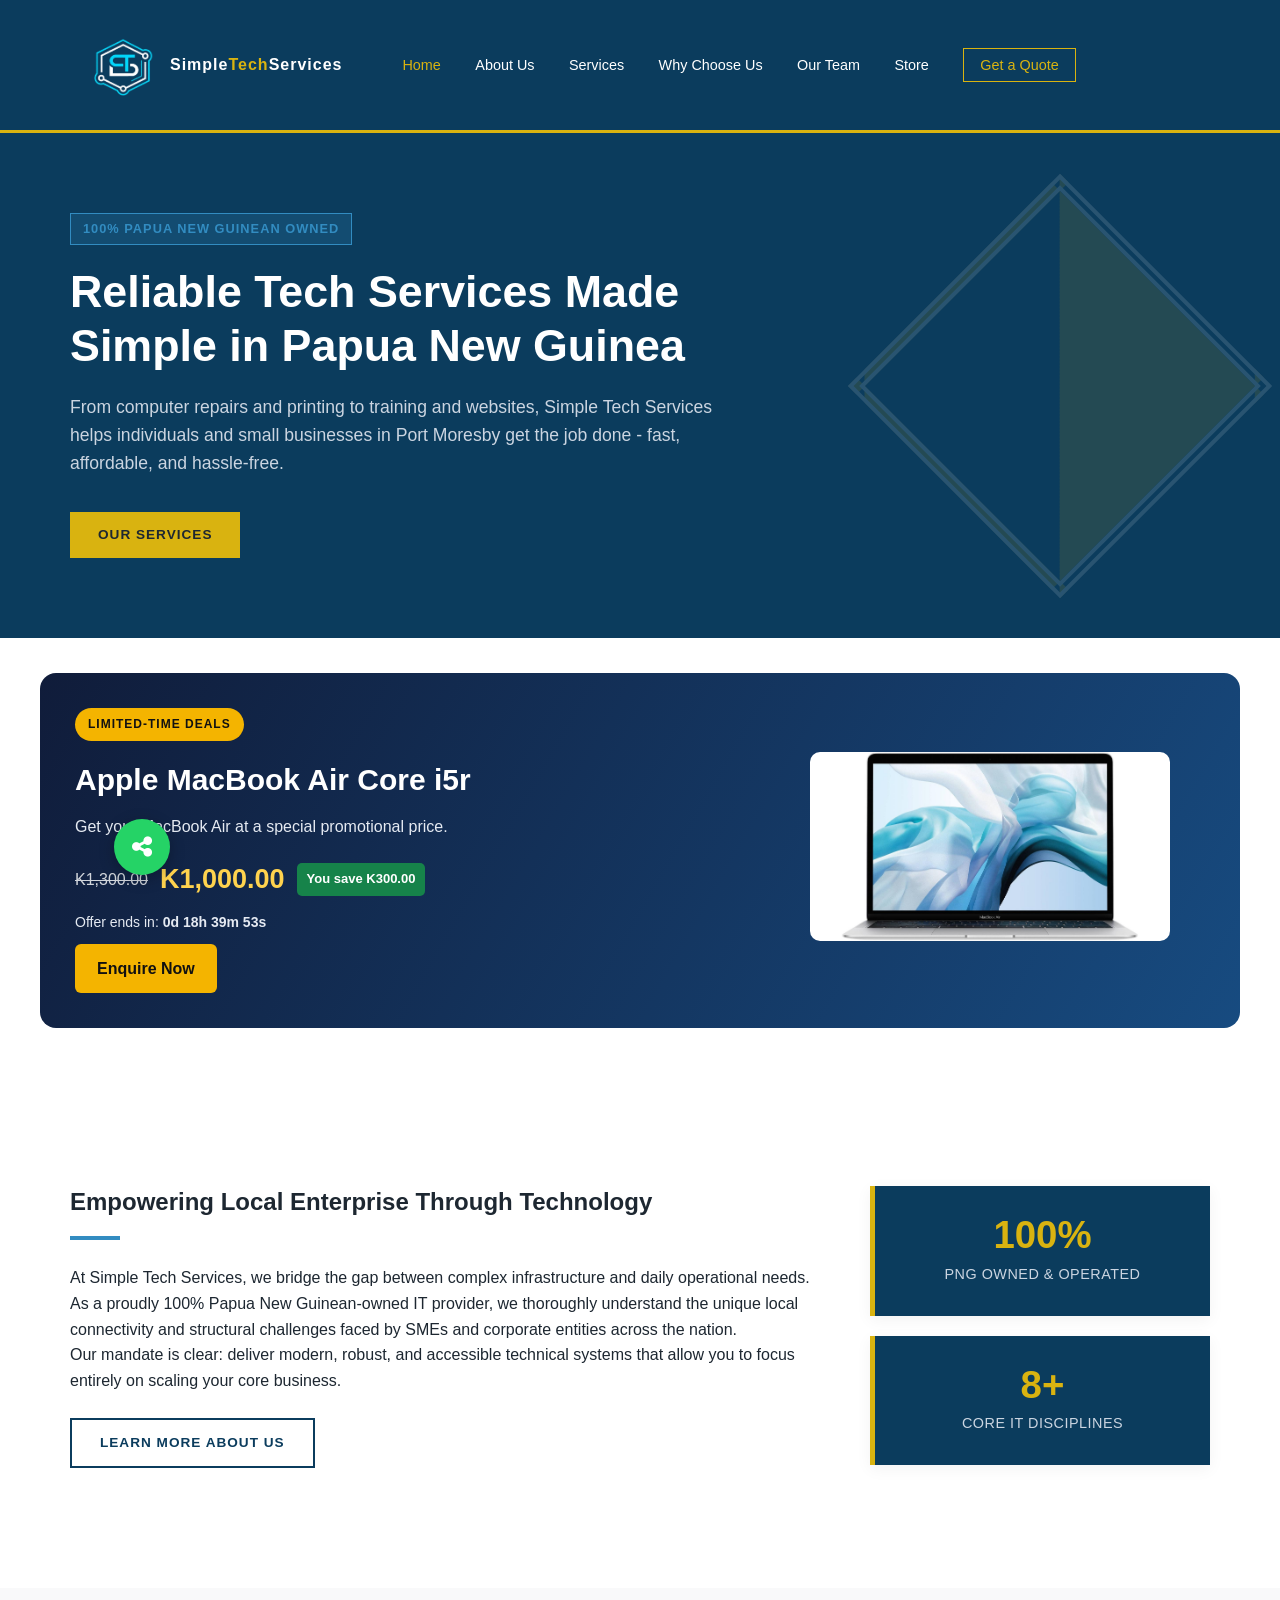
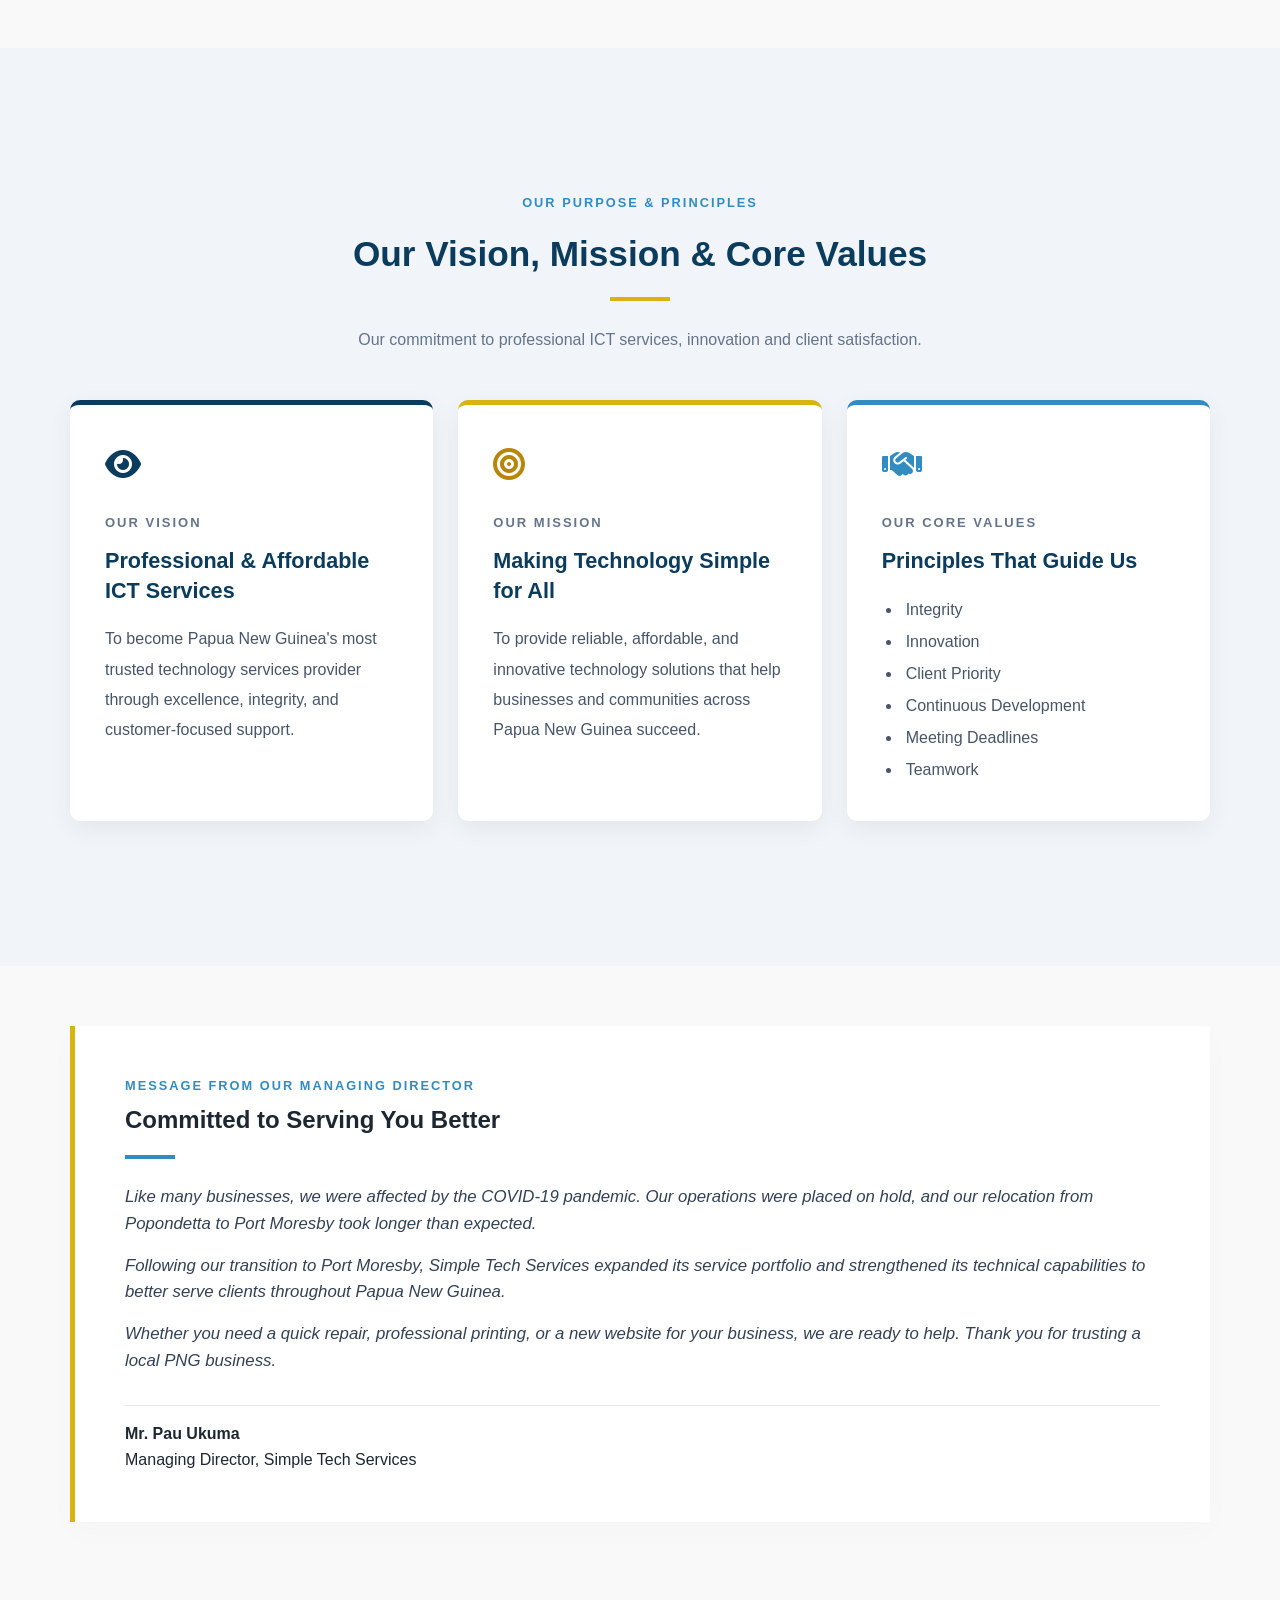
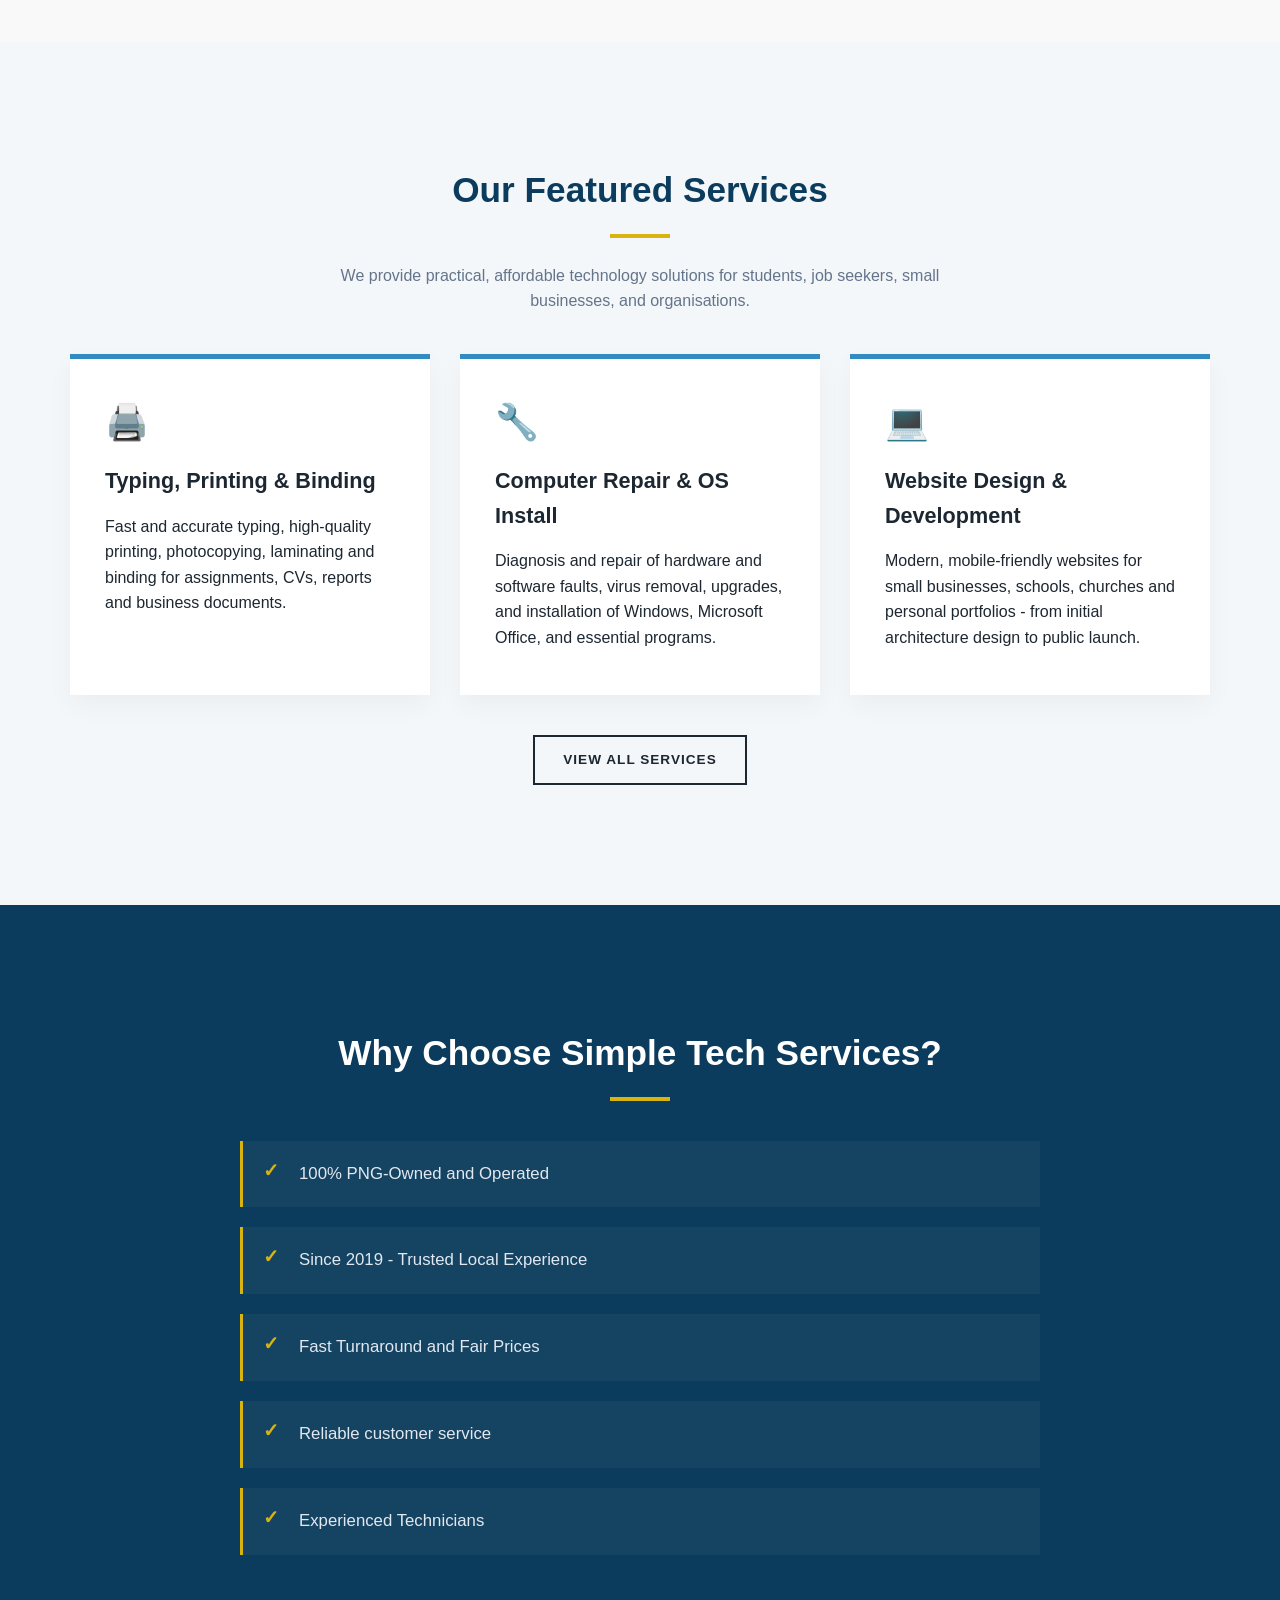
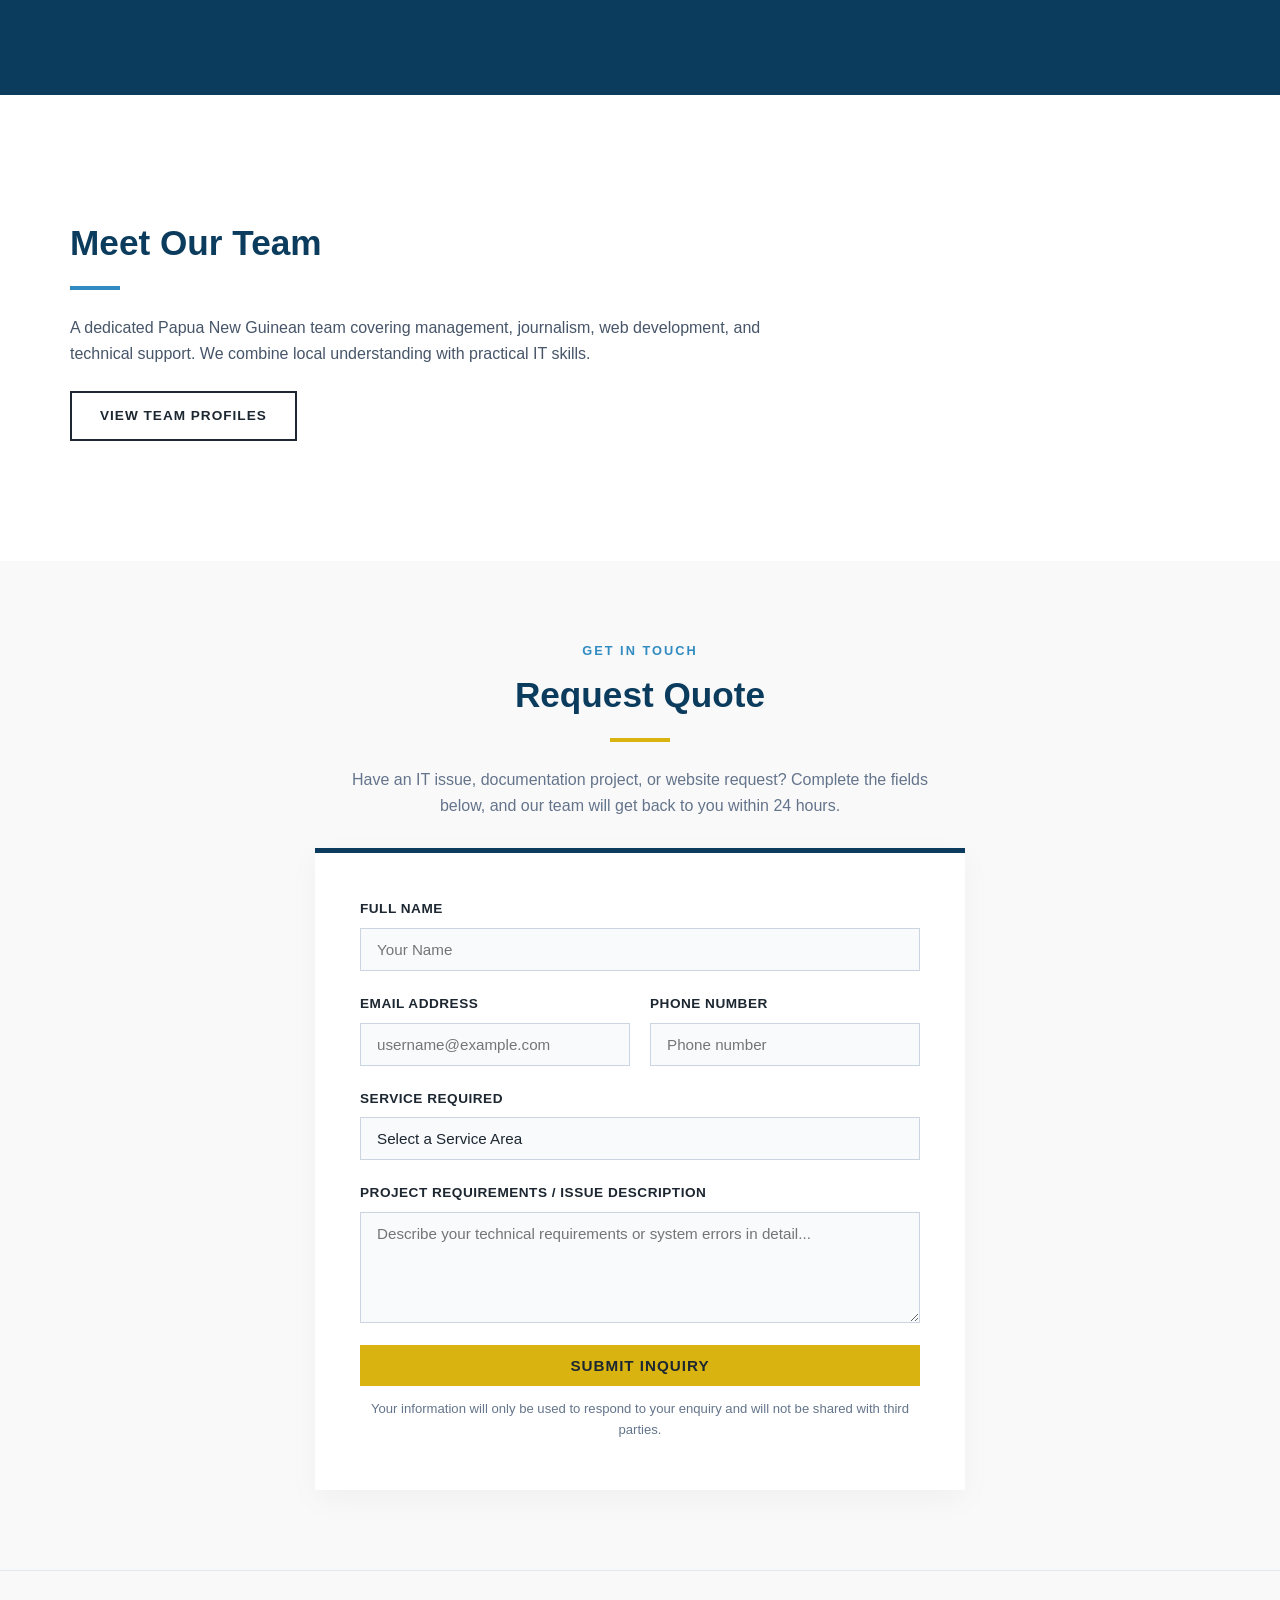
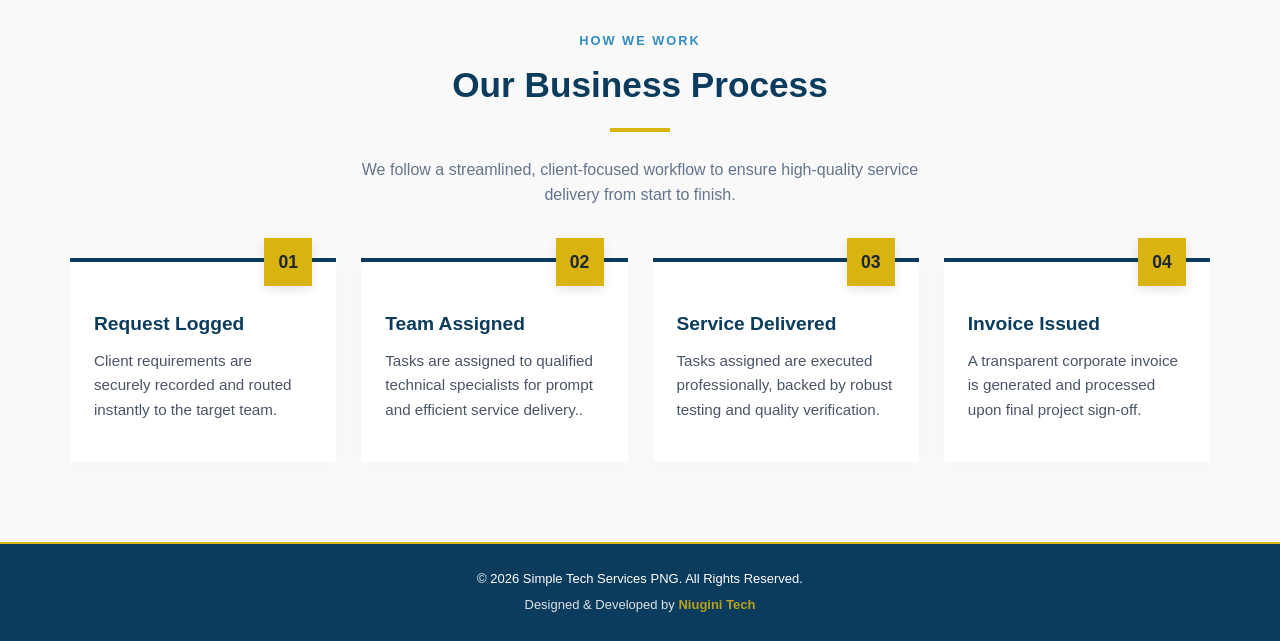
==== sts/index.html @ bc02a815 "niuginitech link commit" ====
<!DOCTYPE html>
<html lang="en">
<head>
    <!-- Browser Tab Configurations & Meta Optimization -->
    <meta charset="UTF-8">
    <meta name="viewport" content="width=device-width, initial-scale=1.0">
    <title>Simple Tech Services | Computer Repair, Printing & Web Design in Port Moresby, PNG</title>
    <meta name="description" content="Simple Tech Services is a 100% PNG-owned IT business in Port Moresby. We offer computer repair, typing & printing, social media setup, computer training and website development.">
    <link rel="stylesheet" href="style.css?v=1.5">
	<link rel="stylesheet" href="https://cdnjs.cloudflare.com/ajax/libs/font-awesome/6.7.2/css/all.min.css">
	
</head>
<body>

    <!-- Universal Header Navigation -->

<header class="navbar">
    <div class="container nav-container">

        <div class="logo">
            <a href="index.html" style="display:flex; align-items:center;">
                <img src="sts-logo.png"
                     alt="Simple Tech Services Logo"
                     class="nav-logo-img">
            </a>
        </div>

        <div class="logo">
            Simple<span class="text-gold">Tech</span>Services
        </div>

        <nav class="nav-links">
            <a href="index.html" class="active">Home</a>
            <a href="about-us.html">About Us</a>
            <a href="services.html">Services</a>
            <a href="index.html#why-choose-us">Why Choose Us</a>
            <a href="testimonials.html">Our Team</a>
            <a href="shop.html">Store</a>
            <a href="index.html#contact" class="btn-nav">Get a Quote</a>
        </nav>

    </div>
</header>

    <!-- 1. Hero Presentational Component -->
    <section id="home" class="hero-section">
        <div class="container hero-container">
            <div class="hero-content">
                <span class="hero-badge">100% Papua New Guinean Owned</span>
                <h1>Reliable Tech Services Made Simple in Papua New Guinea</h1>
                <p>From computer repairs and printing to training and websites, Simple Tech Services helps individuals and small businesses in Port Moresby get the job done - fast, affordable, and hassle-free.</p>
                <div class="hero-actions">
                    <a href="services.html" class="btn btn-primary">Our Services</a>
    
                </div>
            </div>
            <div class="hero-pattern">
                <div class="png-pattern-box"></div>
            </div>
        </div>
    </section>
	
	<!-- HOMEPAGE PROMOTIONAL BANNER -->
<section class="homepage-promotion">
    <div class="homepage-promotion-text">
        <span class="homepage-promo-label">LIMITED-TIME DEALS</span>
        <h2 id="bannerTitle">Special Offers from Simple Tech Services PNG</h2>
        <p id="bannerDescription">
            Enjoy exclusive deals on selected technology products and services.
        </p>
        <div class="banner-price-row">
            <span id="bannerOldPrice" class="banner-old-price"></span>
            <strong id="bannerNewPrice" class="banner-new-price"></strong>
            <span id="bannerSaving" class="banner-saving"></span>
        </div>
        <p class="banner-countdown">
            Offer ends in: <strong id="bannerTimer">Loading...</strong>
        </p>
        <a id="bannerWhatsApp" class="banner-button"
           href="https://wa.me/67574434943"
           target="_blank" rel="noopener">
            Enquire Now
        </a>
    </div>
    <div class="homepage-promotion-image">
        <img id="bannerImage" src="shop-image/applemacbook-air.jpg"
             alt="Special promotion"
    </div>
</section>

    <!-- 2. Empowering Local Enterprise Split Grid System -->
    <section class="enterprise-section">
        <div class="container enterprise-container">
            
            <!-- Left Side: Descriptive Context Content -->
            <div class="enterprise-text">
                <h2>Empowering Local Enterprise Through Technology</h2>
                <div class="accent-line-left"></div>
                <p>At Simple Tech Services, we bridge the gap between complex infrastructure and daily operational needs. As a proudly 100% Papua New Guinean-owned IT provider, we thoroughly understand the unique local connectivity and structural challenges faced by SMEs and corporate entities across the nation.</p>
                <p>Our mandate is clear: deliver modern, robust, and accessible technical systems that allow you to focus entirely on scaling your core business.</p>
                <div class="section-action" style="text-align: left; margin-top: 25px;">
                    <a href="about-us.html" class="btn btn-outline">Learn More About Us</a>
                </div>
            </div>

            <!-- Right Side: Corporate Metric Highlight Cards -->
            <div class="metrics-stack">
                
                <!-- Card Item 1: Ownership Status -->
                <div class="metric-card">
                    <h3>100%</h3>
                    <p>PNG Owned & Operated</p>
                </div>

                <!-- Card Item 2: Disciplines Quantifier -->
                <div class="metric-card">
                    <h3>8+</h3>
                    <p>Core IT Disciplines</p>
                </div>

            </div>

        </div>
    </section>

    <!-- 3. Managing Director Corporate Message -->
    <section class="director-message-section">
	
	
<!-- VISION, MISSION & CORE VALUES SECTION -->
<section class="vision-mission-section">
    <div class="container">

        <div class="vision-mission-heading">
            <span class="small-heading">OUR PURPOSE & PRINCIPLES</span>
            <h2>Our Vision, Mission & Core Values</h2>
            <div class="accent-line"></div>
            <p>
                Our commitment to professional ICT services,
                innovation and client satisfaction.
            </p>
        </div>

        <div class="vision-mission-grid">

            <!-- OUR VISION -->
            <div class="vision-mission-card vision-card">
                <div class="vision-mission-icon">
                    <i class="fas fa-eye"></i>
                </div>

                <span class="vision-label">OUR VISION</span>
                <h3>Professional & Affordable ICT Services</h3>

                <p>
                    To become Papua New Guinea's most
					trusted technology services provider through excellence, integrity, and customer-focused support.
                </p>
            </div>

            <!-- OUR MISSION -->
            <div class="vision-mission-card mission-card">
                <div class="vision-mission-icon">
                    <i class="fas fa-bullseye"></i>
                </div>

                <span class="vision-label">OUR MISSION</span>
                <h3>Making Technology Simple for All</h3>

                <p>
                    To provide reliable, affordable,
					and innovative technology solutions that help
					businesses and communities across Papua New Guinea succeed.
                </p>
            </div>

            <!-- OUR CORE VALUES -->
            <div class="vision-mission-card values-card">
                <div class="vision-mission-icon">
                    <i class="fas fa-handshake"></i>
                </div>

                <span class="vision-label">OUR CORE VALUES</span>
                <h3>Principles That Guide Us</h3>

                <ul>
                    <li>Integrity</li>
                    <li>Innovation</li>
                    <li>Client Priority</li>
                    <li>Continuous Development</li>
                    <li>Meeting Deadlines</li>
                    <li>Teamwork</li>
                </ul>
            </div>

        </div>
    </div>
</section>

        <div class="container unique-content-padding">
            <div class="director-card">
                <span class="small-heading">MESSAGE FROM OUR MANAGING DIRECTOR</span>
                <h2>Committed to Serving You Better</h2>
                <div class="accent-line-left"></div>
                <p>Like many businesses, we were affected by the COVID-19 pandemic. Our operations were placed on hold, and our relocation from Popondetta to Port Moresby took longer than expected.</p>
                <p>Following our transition to Port Moresby, Simple Tech Services expanded its service portfolio and strengthened its technical capabilities to better serve clients throughout Papua New Guinea.</p>
                <p>Whether you need a quick repair, professional printing, or a new website for your business, we are ready to help. Thank you for trusting a local PNG business.</p>
                <div class="director-signature">
                    <strong>Mr. Pau Ukuma</strong><br>
                    <span>Managing Director, Simple Tech Services</span>
                </div>
            </div>
        </div>
    </section>

    <!-- 4. Top-Border Accent Grid (Previews Core Offerings) -->
    <section id="services" class="services-section">
        <div class="container">
            <div class="section-header">
                <h2>Our Featured Services</h2>
                <div class="accent-line"></div>
                <p>We provide practical, affordable technology solutions for students, job seekers, small businesses, and organisations.</p>
            </div>
            
            <div class="precise-services-grid">
                <div class="grid-service-card">
                    <div class="card-icon-container">🖨️</div>
                    <h3>Typing, Printing & Binding</h3>
                    <p>Fast and accurate typing, high-quality printing, photocopying, laminating and binding for assignments, CVs, reports and business documents.</p>
                </div>
                <div class="grid-service-card">
                    <div class="card-icon-container">🔧</div>
                    <h3>Computer Repair & OS Install</h3>
                    <p>Diagnosis and repair of hardware and software faults, virus removal, upgrades, and installation of Windows, Microsoft Office, and essential programs.</p>
                </div>
                <div class="grid-service-card">
                    <div class="card-icon-container">💻</div>
                    <h3>Website Design & Development</h3>
                    <p>Modern, mobile-friendly websites for small businesses, schools, churches and personal portfolios - from initial architecture design to public launch.</p>
                </div>
            </div>
            
            <div class="center-action" style="margin-top: 40px; text-align: center;">
                <a href="services.html" class="btn btn-outline-dark">View All Services</a>
            </div>
        </div>
    </section>

    <!-- 5. Blue Block Contrast Content Module (Why Choose Us) -->
    <section id="why-choose-us" class="why-choose-section">
        <div class="container">
            <div class="section-header">
                <h2 style="color: #ffffff;">Why Choose Simple Tech Services?</h2>
                <div class="accent-line"></div>
            </div>
            
            <div class="reasons-list">
                <div class="reason-item"><span class="reason-check">✓</span><p>100% PNG-Owned and Operated</p></div>
                <div class="reason-item"><span class="reason-check">✓</span><p>Since 2019 - Trusted Local Experience</p></div>
                <div class="reason-item"><span class="reason-check">✓</span><p>Fast Turnaround and Fair Prices</p></div>
                <div class="reason-item"><span class="reason-check">✓</span><p>Reliable customer service</p></div>
                <div class="reason-item"><span class="reason-check">✓</span><p>Experienced Technicians</p></div>
            </div>
        </div>
    </section>

    <!-- 6. Our Team Quick Hook Module -->
    <section class="team-section">
        <div class="container">
            <h2>Meet Our Team</h2>
            <div class="accent-line-left"></div>
            <p style="max-width: 700px; margin-bottom: 25px; color: #475569;">A dedicated Papua New Guinean team covering management, journalism, web development, and technical support. We combine local understanding with practical IT skills.</p>
            <a href="testimonials.html" class="btn btn-outline-dark">View Team Profiles</a>
        </div>
    </section>
    
<!-- 7. Interactive Contact & Quote Form Module -->
<section id="contact" class="contact-form-section" style="background-color: var(--light-bg); padding: 80px 0;">
    <div class="container" style="padding: 0; max-width: 650px;">

        <div class="section-header" style="margin-bottom: 30px;">
            <span class="small-heading">GET IN TOUCH</span>
            <h2>Request Quote</h2>
            <div class="accent-line"></div>
            <p>Have an IT issue, documentation project, or website request? Complete the fields below, and our team will get back to you within 24 hours.</p>
        </div>

        <form id="corporateContactForm"
              class="corporate-contact-form"
              action="https://formspree.io/f/mzeewwwd"
              method="POST">

            <div class="form-row">
                <div class="form-group">
                    <label for="client-name">Full Name</label>
                    <input type="text" id="client-name" name="name" placeholder="Your Name" required>
                </div>
            </div>

            <div class="form-row split-row">
                <div class="form-group">
                    <label for="client-email">Email Address</label>
                    <input type="email" id="client-email" name="email" placeholder="username@example.com" required>
                </div>

                <div class="form-group">
                    <label for="client-phone">Phone Number</label>
                    <input type="tel" id="client-phone" name="phone" placeholder="Phone number" required>
                </div>
            </div>

            <div class="form-row">
                <div class="form-group">
                    <label for="service-tier">Service Required</label>
                    <select id="service-tier" name="service_type" required>
                        <option value="" disabled selected>Select a Service Area</option>
                        <option value="helpdesk">Computer Repair</option>
                        <option value="dev">Printing & Binding</option>
                        <option value="infrastructure">Website Design</option>
                        <option value="security">CCTV Installation</option>
                        <option value="telecom">Starlink Installation</option>
                        <option value="training">Networking</option>
                        <option value="productivity">Cybersecutity</option>
                        <option value="surveillance">Training Services</option>
						<option value="surveillance">Other</option>
                    </select>
                </div>
            </div>

            <div class="form-row">
                <div class="form-group">
                    <label for="client-message">Project Requirements / Issue Description</label>
                    <textarea id="client-message" name="message" rows="5"
                        placeholder="Describe your technical requirements or system errors in detail..."
                        required></textarea>
                </div>
            </div>

            <button type="submit" id="contactSubmitBtn" class="btn btn-primary btn-block"
        style="margin-top: 15px; font-size: 0.95rem;">
    Submit Inquiry
</button>

<!-- PRIVACY NOTICE -->
<p class="form-privacy-notice">
    Your information will only be used to respond to your enquiry
    and will not be shared with third parties.
</p>

<!-- Submission Feedback -->
<div id="formStatus" class="form-status" role="status" aria-live="polite"></div>

        </form>

    </div>
</section>

	
    <!-- 4-Step Operational Process Flow System -->
    <section class="corporate-process-section">
        <div class="container" style="padding: 60px 0 80px 0;">
            
            <div class="section-header" style="text-align: center; margin-bottom: 50px;">
                <span class="small-heading">HOW WE WORK</span>
                <h2>Our Business Process</h2>
                <div class="accent-line"></div>
                <p>We follow a streamlined, client-focused workflow to ensure high-quality service delivery from start to finish.</p>
            </div>

            <div class="process-pipeline-grid steps-4">
                
                <!-- Step 1 -->
                <div class="process-node-card">
                    <div class="node-numeric-badge">01</div>
                    <h3>Request Logged</h3>
                    <p>Client requirements are securely recorded and routed instantly to the target team.</p>
                </div>

                <!-- Step 2 -->
                <div class="process-node-card">
                    <div class="node-numeric-badge">02</div>
                    <h3>Team Assigned</h3>
                    <p>Tasks are assigned to qualified technical specialists for prompt and efficient service delivery..</p>
                </div>

                <!-- Step 3 -->
                <div class="process-node-card">
                    <div class="node-numeric-badge">03</div>
                    <h3>Service Delivered</h3>
                    <p>Tasks assigned are executed professionally, backed by robust testing and quality verification.</p>
                </div>

                <!-- Step 4 -->
                <div class="process-node-card">
                    <div class="node-numeric-badge">04</div>
                    <h3>Invoice Issued</h3>
                    <p>A transparent corporate invoice is generated and processed upon final project sign-off.</p>
                </div>

            </div>

        </div>
    </section>

    <!-- Universal Dark Centered Corporate Footer Module -->

<footer class="main-footer">
    <div class="footer-bottom">
        <p>
            &copy; 2026 Simple Tech Services PNG. All Rights Reserved.
        </p>

        <p class="developer-credit">
            Designed &amp; Developed by
            <a href="https://niuginitech.vercel.app/" target="_blank" rel="noopener noreferrer">
                Niugini Tech
            </a>
        </p>
    </div>

</footer>



<!-- MACBOOK AIR & OTHER PROMOTIONS POP-UP -->
<div id="promotionPopup" class="promotion-overlay">

    <div class="promotion-modal">

        <button type="button"
                class="promotion-close"
                id="closePromotion"
                aria-label="Close promotion">
            &times;
        </button>

        <div class="promotion-content">

            <span class="promotion-badge">LIMITED-TIME OFFER</span>

            <h2 id="promotionTitle">SPECIAL OFFER!</h2>

            <img id="promotionImage"
                 src=""
                 alt="Promotional product"
                 class="promotion-image">

            <p id="promotionDescription"
               class="promotion-description"></p>

            <div class="promotion-prices">
                <span id="promotionOldPrice" class="old-price"></span>
                <span id="promotionNewPrice" class="new-price"></span>
            </div>

            <div id="promotionSaving" class="promotion-saving"></div>
			
			<p class="promotion-countdown">
				This offer ends in: <strong id="promotionTimer">Loading...</strong>
           </p>

            <p class="promotion-stock">
                Limited-time offer – while stocks last!
            </p>

            <a id="promotionWhatsApp"
               href="#"
               target="_blank"
               rel="noopener"
               class="promotion-button">
                Enquire on WhatsApp
            </a>

            <p class="promotion-business">
                Simple Tech Services PNG
            </p>

        </div>
    </div>
</div>

<script src="js/promotion.js"></script>

<!-- FLOATING SOCIAL MEDIA MENU -->
<div class="floating-social-menu">

    <div class="social-options" id="socialOptions">

        <a href="https://wa.me/67574434943"
           class="social-link whatsapp-link"
           target="_blank" rel="noopener"
           aria-label="WhatsApp">
            <i class="fab fa-whatsapp"></i>
            <span>WhatsApp</span>
        </a>

        <a href="https://www.facebook.com/share/194BBvbnJj/"
           class="social-link facebook-link"
           target="_blank" rel="noopener"
           aria-label="Facebook">
            <i class="fab fa-facebook-f"></i>
            <span>Facebook</span>
        </a>

        <a href="https://www.tiktok.com/@simple.tech62?_r=1&_t=ZS-9BA2haCKew6"
           class="social-link tiktok-link"
           target="_blank" rel="noopener"
           aria-label="TikTok">
            <i class="fab fa-tiktok"></i>
            <span>TikTok</span>
        </a>

    </div>

    <button type="button"
            class="social-toggle"
            id="socialToggle"
            aria-label="Open social media links"
            aria-expanded="false">
        <i class="fas fa-share-alt"></i>
    </button>

</div>

<script src="js/script.js"></script>

<script>
// ========================================
// AJAX CONTACT FORM - FORMSPREE
// ========================================

document.addEventListener("DOMContentLoaded", function () {

    const contactForm = document.getElementById("corporateContactForm");

    if (!contactForm) {
        console.error("Contact form not found. Check the form ID.");
        return;
    }

    const submitButton = document.getElementById("contactSubmitBtn");
    const formStatus = document.getElementById("formStatus");

    if (!submitButton || !formStatus) {
        console.error("Submit button or form status message is missing.");
        return;
    }

    contactForm.addEventListener("submit", async function (event) {

        event.preventDefault();

        submitButton.disabled = true;
        submitButton.textContent = "Submitting...";

        formStatus.style.display = "none";
        formStatus.textContent = "";

        try {
            const response = await fetch(contactForm.action, {
                method: "POST",
                body: new FormData(contactForm),
                headers: {
                    "Accept": "application/json"
                }
            });

            if (response.ok) {

                contactForm.reset();

                formStatus.className = "form-status success";
                formStatus.textContent =
                    "✓ Thank you! Your inquiry has been submitted successfully. Our team will contact you shortly.";

                formStatus.style.display = "block";

                formStatus.scrollIntoView({
                    behavior: "smooth",
                    block: "center"
                });

            } else {

                const data = await response.json().catch(() => ({}));

                throw new Error(
                    data.errors?.map(error => error.message).join(", ") ||
                    "Your inquiry could not be submitted. Please try again."
                );
            }

        } catch (error) {

            formStatus.className = "form-status error";
            formStatus.textContent = "Submission failed: " + error.message;
            formStatus.style.display = "block";

        } finally {

            submitButton.disabled = false;
            submitButton.textContent = "Submit Inquiry";
        }

    });
	});
</script>



</body>
</html>

</body>
</html>
---- sts/style.css ----
/* ==========================================================================
   1. GLOBAL STRUCTURE VARIABLES & ARCHITECTURE
   ========================================================================== */
:root {
    --primary-blue: #0B3C5D;    /* Deep Ocean Corporate Blue */
    --secondary-blue: #328CC1;  /* Clean River Accent Blue */
    --kumul-gold: #D9B310;      /* Bold PNG Cultural Gold Accent */
    --dark-charcoal: #1D2731;   /* Bold Text & Form Content Background */
    --light-bg: #F9F9FA;        /* Off-white Background Tint */
    --white: #FFFFFF;
    --whatsapp-green: #25D366;
    --font-stack: 'Segoe UI', Tahoma, Geneva, Verdana, sans-serif;
}

* {
    box-sizing: border-box;
    margin: 0;
    padding: 0;
}

html {
    scroll-behavior: smooth;
}

body {
    font-family: var(--font-stack);
    background-color: var(--white);
    color: var(--dark-charcoal);
    line-height: 1.6;
}

.container {
    width: 90%;
    max-width: 1140px;
    margin: 0 auto;
    padding: 60px 0;
}

/* ==========================================================================
   2. REUSABLE UI ATOMS (Buttons, Labels, Badges)
   ========================================================================== */
.btn {
    display: inline-block;
    padding: 12px 28px;
    font-weight: 600;
    text-decoration: none;
    text-transform: uppercase;
    font-size: 0.85rem;
    letter-spacing: 1px;
    border-radius: 0px; 
    transition: all 0.3s ease;
    border: none;
    cursor: pointer;
}

.btn-primary {
    background-color: var(--kumul-gold);
    color: var(--dark-charcoal);
}

.btn-primary:hover {
    background-color: var(--white);
    color: var(--primary-blue);
    box-shadow: 0 4px 15px rgba(0,0,0,0.1);
}

.btn-secondary {
    border: 2px solid var(--white);
    color: var(--white);
    background-color: transparent;
    margin-left: 15px;
}

.btn-secondary:hover {
    background-color: var(--white);
    color: var(--primary-blue);
}

.btn-whatsapp {
    background-color: var(--whatsapp-green);
    color: var(--white);
    margin-left: 15px;
}

.btn-whatsapp:hover {
    background-color: #128C7E;
    box-shadow: 0 4px 15px rgba(0,0,0,0.1);
}

.btn-outline {
    border: 2px solid var(--primary-blue);
    color: var(--primary-blue);
    background-color: transparent;
}

.btn-outline:hover {
    background-color: var(--primary-blue);
    color: var(--white);
}

.btn-outline-dark {
    border: 2px solid var(--dark-charcoal);
    color: var(--dark-charcoal);
    background-color: transparent;
}

.btn-outline-dark:hover {
    background-color: var(--dark-charcoal);
    color: var(--white);
}

.btn-block {
    display: block;
    width: 100%;
    text-align: center;
}

.small-heading {
    display: block;
    font-size: 0.8rem;
    font-weight: 800;
    color: var(--secondary-blue);
    letter-spacing: 2px;
    margin-bottom: 5px;
    text-transform: uppercase;
}

.accent-line {
    width: 60px;
    height: 4px;
    background-color: var(--kumul-gold);
    margin: 15px auto 25px auto;
}

.accent-line-left {
    width: 50px;
    height: 4px;
    background-color: var(--secondary-blue);
    margin: 15px 0 25px 0;
}

/* ==========================================================================
   3. NAVIGATION HEADER MODULE
   ========================================================================== */
.navbar {
    background-color: var(--primary-blue);
    position: sticky;
    top: 0;
    z-index: 1000;
    border-bottom: 3px solid var(--kumul-gold);
}

.nav-container {
    display: flex;
    justify-content: space-between;
    align-items: center;
    padding: 20px 0;
}

.logo {
    color: var(--white);
    font-weight: 700;
    font-size: 1rem;
    letter-spacing: 1px;
}

.text-gold {
    color: var(--kumul-gold);
}

.nav-links a {
    color: var(--white);
    text-decoration: none;
    margin-left: 30px;
    font-size: 0.90rem;
    font-weight: 500;
    transition: color 0.3s ease;
}

.nav-links a:hover, .nav-links a.active {
    color: var(--kumul-gold);
}

.nav-links .btn-nav {
    border: 1px solid var(--kumul-gold);
    padding: 8px 16px;
    color: var(--kumul-gold);
}

.nav-links .btn-nav:hover {
    background-color: var(--kumul-gold);
    color: var(--dark-charcoal);
}

/* ==========================================================================
   4. HERO BANNER COMPONENT
   ========================================================================== */
.hero-section {
    background-color: var(--primary-blue);
    color: var(--white);
    position: relative;
    overflow: hidden;
}

.hero-container {
    display: flex;
    align-items: center;
    justify-content: space-between;
    padding: 80px 0;
}

.hero-content {
    max-width: 650px;
}

.hero-badge {
    background-color: rgba(50, 140, 193, 0.2);
    color: var(--secondary-blue);
    border: 1px solid var(--secondary-blue);
    padding: 5px 12px;
    font-size: 0.8rem;
    font-weight: bold;
    text-transform: uppercase;
    letter-spacing: 1px;
    display: inline-block;
    margin-bottom: 20px;
}

.hero-content h1 {
    font-size: 2.8rem;
    line-height: 1.2;
    margin-bottom: 20px;
    font-weight: 700;
}

.hero-content p {
    font-size: 1.1rem;
    color: #CBD5E1;
    margin-bottom: 35px;
}

.hero-pattern {
    width: 300px;
    height: 300px;
    opacity: 0.12;
}

.png-pattern-box {
    width: 100%;
    height: 100%;
    border: 12px double var(--white);
    transform: rotate(45deg);
    background: linear-gradient(45deg, transparent 50%, var(--kumul-gold) 50%);
}

/* ==========================================================================
   5. NARRATIVE LAYOUTS & ENTERPRISE METRIC SYSTEMS
   ========================================================================== */
.about-section, .enterprise-section {
    background-color: var(--white);
    padding: 60px 0;
}

.about-container {
    display: flex;
    justify-content: space-between;
    align-items: center;
    gap: 60px;
}

.about-text h2 {
    font-size: 2.2rem;
    color: var(--primary-blue);
    font-weight: 700;
}

.about-text p {
    margin-top: 15px;
    color: #4A5568;
}

.director-message-section {
    background-color: var(--light-bg);
    padding: 60px 0;
}

.director-card {
    background-color: var(--white);
    padding: 50px;
    border-left: 5px solid var(--kumul-gold);
    box-shadow: 0 10px 30px rgba(0,0,0,0.02);
}

.director-card p {
    font-style: italic;
    font-size: 1.05rem;
    color: #334155;
    margin-bottom: 15px;
}

.director-signature {
    margin-top: 30px;
    border-top: 1px solid #E2E8F0;
    padding-top: 15px;
}

/* Empowering Local Enterprise Split Architecture Module */
.enterprise-container {
    display: grid;
    grid-template-columns: 1fr 340px;
    gap: 60px;
    align-items: center;
}

.metrics-stack {
    display: flex;
    flex-direction: column;
    gap: 20px;
}

.metric-card {
    background-color: var(--primary-blue);
    color: var(--white);
    padding: 30px 20px;
    text-align: center;
    border-left: 5px solid var(--kumul-gold);
    box-shadow: 0 4px 15px rgba(0, 0, 0, 0.05);
}

.metric-card h3 {
    font-size: 2.4rem;
    color: var(--kumul-gold);
    font-weight: 700;
    margin-bottom: 8px;
    line-height: 1;
}

.metric-card p {
    font-size: 0.9rem;
    color: #CBD5E1;
    font-weight: 500;
    text-transform: uppercase;
    letter-spacing: 0.5px;
}

/* ==========================================================================
   6. 3-COLUMN SERVICE GRID COMPONENTS (Strict Card Normalization)
   ========================================================================== */
.services-section, .services-page-bg {
    background-color: #f4f7f9; 
    padding: 60px 0;
}

.section-header {
    text-align: center;
    margin-bottom: 40px;
}

.section-header h2 {
    font-size: 2.2rem;
    color: var(--primary-blue);
}

.section-header p {
    color: #64748B;
    max-width: 600px;
    margin: 0 auto;
}

.precise-services-grid {
    display: grid;
    grid-template-columns: repeat(3, 1fr);
    gap: 30px;
    align-items: stretch;
}

.grid-service-card {
    background-color: var(--white);
    border-top: 5px solid var(--secondary-blue); 
    padding: 45px 35px;
    box-shadow: 0 10px 25px rgba(0, 0, 0, 0.04);
    transition: transform 0.3s ease, box-shadow 0.3s ease;
    display: flex;
    flex-direction: column;
    height: 100%;
}

.grid-service-card:hover {
    transform: translateY(-5px);
    box-shadow: 0 15px 35px rgba(0, 0, 0, 0.08);
}

.card-icon-container {
    font-size: 2.2rem;
    margin-bottom: 25px;
    line-height: 1;
}

.grid-service-card h3 {
    font-size: 1.35rem;
    color: var(--dark-charcoal);
    font-weight: 700;
    margin-bottom: 15px;
}

.image-styled-list, .bullet-features {
    list-style: none;
    padding: 0;
    margin: 0;
}

.image-styled-list li, .bullet-features li {
    font-size: 0.95rem;
    color: #4a5568;
    margin-bottom: 14px; 
    padding-left: 20px;
    position: relative;
    line-height: 1.5;
}

/* Precise Left-Aligned Muted Bullets from visual specifications */
.image-styled-list li::before, .bullet-features li::before {
    content: "•";
    position: absolute;
    left: 0;
    top: 0;
    color: #a0aec0;
    font-size: 1.1rem;
}

/* ==========================================================================
   7. BLUE BLOCK CONTRAST SYSTEM & REASONING MODULES
   ========================================================================== */
.why-choose-section {
    background-color: var(--primary-blue);
    color: var(--white);
    padding: 60px 0;
}

.reasons-list {
    max-width: 800px;
    margin: 30px auto 0 auto;
}

.reason-item {
    display: flex;
    align-items: flex-start;
    margin-bottom: 20px;
    background-color: rgba(255, 255, 255, 0.04);
    padding: 20px;
    border-left: 3px solid var(--kumul-gold);
}

.reason-check {
    color: var(--kumul-gold);
    font-weight: 800;
    font-size: 1.2rem;
    margin-right: 20px;
    line-height: 1;
}

.reason-item p {
font-size: 1.05rem;
color: #E2E8F0;
}
/* ==========================================================================
8. TEAM LAYOUT HOOK MODULES
========================================================================== */
.team-section {
background-color: var(--white);
padding: 60px 0;
}
.team-section h2 {
font-size: 2.2rem;
color: var(--primary-blue);
}
/* ==========================================================================
9. UNIVERSAL DARK CORPORATE FOOTER THEME
========================================================================== */
.footer {
background-color: var(--dark-charcoal);
color: var(--white);
padding: 40px 0;
text-align: center;
border-top: 3px solid var(--kumul-gold);
}
.footer-container {
padding: 0;
}
.footer-copyright {
font-size: 1rem;
font-weight: 600;
letter-spacing: 0.5px;
margin-bottom: 8px;
}
.footer-subtext {
font-size: 0.85rem;
color: #CBD5E1;
}
/* ==========================================================================
10. DEVICE COUPLERS & BREAKPOINT RESPONSIVENESS
========================================================================== */
@media (max-width: 1024px) {
.precise-services-grid {
grid-template-columns: repeat(2, 1fr);
gap: 25px;
}
}
@media (max-width: 992px) {
.hero-container, .about-container, .enterprise-container {
flex-direction: column;
grid-template-columns: 1fr;
text-align: center;
gap: 40px;
}
.hero-content {
max-width: 100%;
margin-bottom: 40px;
}
.accent-line-left {
margin: 15px auto 25px auto;
}
.hero-pattern {
margin: 0 auto;
}
.metrics-stack {
max-width: 400px;
margin: 0 auto;
width: 100%;
}
}
@media (max-width: 768px) {
.nav-container {
flex-direction: column;
padding: 15px 0;
}
.logo {
margin-bottom: 15px;
}
.nav-links {
display: flex;
flex-wrap: wrap;
justify-content: center;
gap: 15px;
}
.nav-links a {
margin-left: 0;
font-size: 0.9rem;
}
.precise-services-grid {
grid-template-columns: 1fr;
}
.hero-content h1 {
font-size: 2.2rem;
}
.btn {
display: block;
width: 100%;
margin-left: 0 !important;
margin-bottom: 15px;
}
.director-card {
padding: 30px 20px;
}
}

/* ==========================================================================
   11. INTERACTIVE CONTACT FORM SYSTEM
   ========================================================================== */
.corporate-contact-form {
    background-color: var(--white);
    padding: 45px;
    box-shadow: 0 10px 30px rgba(0, 0, 0, 0.04);
    border-top: 5px solid var(--primary-blue);
}

.form-row {
    margin-bottom: 22px;
}

.form-row.split-row {
    display: grid;
    grid-template-columns: 1fr 1fr;
    gap: 20px;
}

.form-group {
    display: flex;
    flex-direction: column;
}

.form-group label {
    font-size: 0.85rem;
    font-weight: 700;
    color: var(--dark-charcoal);
    text-transform: uppercase;
    letter-spacing: 0.5px;
    margin-bottom: 8px;
}

.form-group input,
.form-group select,
.form-group textarea {
    font-family: var(--font-stack);
    font-size: 0.95rem;
    padding: 12px 16px;
    border: 1px solid #CBD5E1;
    background-color: #F8FAFC;
    color: var(--dark-charcoal);
    border-radius: 0px;
    transition: all 0.2s ease;
    outline: none;
}

.form-group input:focus,
.form-group select:focus,
.form-group textarea:focus {
    border-color: var(--secondary-blue);
    background-color: var(--white);
    box-shadow: 0 0 0 3px rgba(50, 140, 193, 0.15);
}

.form-group select {
    cursor: pointer;
    appearance: none;
    background-image: url("data:image/svg+xml;charset=UTF-8,%3Csvg xmlns='http://w3.org' viewBox='0 0 24 24' fill='none' stroke='%231D2731' stroke-width='2' stroke-linecap='round' stroke-linejoin='round'%3E%3Cpolyline points='6 9 12 15 18 9'%3E%3C/polyline%3E%3C/svg%3E");
    background-repeat: no-repeat;
    background-position: right 16px center;
    background-size: 14px;
    padding-right: 40px;
}

@media (max-width: 576px) {
    .corporate-contact-form {
        padding: 30px 20px;
    }
    
    .form-row.split-row {
        grid-template-columns: 1fr;
        gap: 22px;
    }
}

/* ==========================================================================
   12. INTEGRATED 4-STEP PROCESS TIMELINE SYSTEM (SHORT & RELIABLE)
   ========================================================================== */
.corporate-process-section {
    background-color: var(--light-bg);
    border-top: 1px solid #E2E8F0;
}

.process-pipeline-grid.steps-4 {
    display: grid;
    grid-template-columns: repeat(4, 1fr);
    gap: 25px;
    align-items: stretch;
}

.process-node-card {
    background-color: var(--white);
    padding: 40px 24px;
    box-shadow: 0 4px 20px rgba(0, 0, 0, 0.02);
    border-top: 4px solid var(--primary-blue);
    position: relative;
    display: flex;
    flex-direction: column;
    height: 100%;
}

.node-numeric-badge {
    position: absolute;
    top: -24px;
    right: 24px;
    background-color: var(--kumul-gold);
    color: var(--dark-charcoal);
    font-size: 1.1rem;
    font-weight: 800;
    width: 48px;
    height: 48px;
    line-height: 48px;
    text-align: center;
    box-shadow: 0 4px 10px rgba(0,0,0,0.1);
}

.process-node-card h3 {
    font-size: 1.2rem;
    color: var(--primary-blue);
    font-weight: 700;
    margin-bottom: 12px;
    margin-top: 10px;
    line-height: 1.3;
}

.process-node-card p {
    font-size: 0.95rem;
    color: #4A5568;
    line-height: 1.6;
}

@media (max-width: 1024px) {
    .process-pipeline-grid.steps-4 {
        grid-template-columns: repeat(2, 1fr);
        gap: 40px;
    }
}

@media (max-width: 768px) {
    .process-pipeline-grid.steps-4 {
        grid-template-columns: 1fr;
        gap: 45px;
    }
    
    .node-numeric-badge {
        right: auto;
        left: 24px;
    }
}


/* ==========================================================================
   13. HARDWARE SHOP - SHOP-SPECIFIC DESIGN
   ========================================================================== */

.shop-cart-bar {
    display: flex;
    justify-content: space-between;
    align-items: center;
    background: var(--primary-blue);
    color: var(--white);
    padding: 12px 5%;
    font-weight: 600;
}

.shop-cart-bar button {
    background: var(--kumul-gold);
    color: var(--dark-charcoal);
    border: none;
    padding: 10px 20px;
    font-weight: 700;
    cursor: pointer;
}

.shop-cart-bar button:hover {
    background: var(--white);
}

.shop-page-heading .container {
    padding: 10px 0;
}

.shop-page-heading h2{
    color: var(--primary-blue);
    font-size: 2.3rem;
    line-height: 1.25;
}

.shop-page-section {
    background: #f4f7f9;
    padding: 45px 0 70px;
}

.shop-page-section .container {
    padding: 0;
}

.shop-grid {
    display: grid;
    grid-template-columns: repeat(3, minmax(0, 1fr));
    gap: 15px;
    align-items: stretch ;
}

.product-card {
    display: flex;
    flex-direction: column;
    min-width: 0;
    background: var(--white);
    border-top: 3px solid var(--secondary-blue);
    box-shadow: 0 8px 20px rgba(0, 0, 0, 0.06);
    transition: transform 0.3s ease, box-shadow 0.3s ease;
    overflow: hidden;
}

.product-card:hover {
    transform: translateY(-5px);
    box-shadow: 0 15px 30px rgba(0, 0, 0, 0.10);
}

.product-info-wrap {
    padding: 15px 22px 15px;
    display: flex;
    flex-direction: column;
    flex: 1;
}

.product-media-container {
    position: relative;
    width: 100%;
    height: 220px;
    background: #f1f5f9;
    display: flex;
    align-items: center;
    justify-content: center;
    overflow: hidden;
    margin-bottom: 20px;
}

.product-media-img {
    width: 100%;
    height: 100%;
    object-fit: contain;
    padding: 12px;
    display: block;
}

.promo-tag-gold,
.promo-tag-red {
    position: absolute;
    top: 12px;
    left: 12px;
    z-index: 2;
    padding: 6px 11px;
    font-size: 0.72rem;
    font-weight: 800;
    text-transform: uppercase;
    letter-spacing: 0.5px;
}

.promo-tag-gold {
    background: var(--kumul-gold);
    color: var(--dark-charcoal);
}

.promo-tag-red {
    background: #c0392b;
    color: var(--white);
}

.product-card h3 {
    color: var(--primary-blue);
    font-size: 1.2rem;
    line-height: 1.4;
    margin-bottom: 12px;
}

.product-card p {
    color: #64748b;
    font-size: 0.92rem;
    line-height: 1.6;
    margin-bottom: 15px;
}

.product-specs-list {
    list-style: none;
    padding: 0;
    margin: 0;
}

.product-specs-list li {
    position: relative;
    padding: 7px 0 7px 22px;
    border-bottom: 1px solid #edf0f3;
    color: #475569;
    font-size: 0.88rem;
    line-height: 1.45;
}

.product-specs-list li::before {
    content: "✓";
    position: absolute;
    left: 0;
    color: var(--secondary-blue);
    font-weight: 800;
}

.product-action-wrap {
    padding: 18px 22px 22px;
    margin-top: auto;
    border-top: 1px solid #e8edf2;
    background: #fbfcfd;
}

.product-price-label {
    color: var(--primary-blue);
    font-size: 1.35rem;
    font-weight: 800;
    margin-bottom: 15px;
}

.price-modifier-suffix {
    color: #64748b;
    font-size: 0.78rem;
    font-weight: 600;
}

.product-buttons {
    display: grid;
    grid-template-columns: 1fr 1fr;
    gap: 10px;
}

.product-buttons button,
.product-buttons a {
    display: flex;
    justify-content: center;
    align-items: center;
    min-height: 43px;
    padding: 10px 8px;
    text-align: center;
    text-decoration: none;
    font-family: var(--font-stack);
    font-size: 0.78rem;
    font-weight: 700;
    cursor: pointer;
    border: 1px solid var(--primary-blue);
    transition: 0.25s ease;
}

.btn-cart {
    background: var(--white);
    color: var(--primary-blue);
}

.btn-cart:hover {
    background: var(--primary-blue);
    color: var(--white);
}

.btn-pay {
    background: var(--kumul-gold);
    color: var(--dark-charcoal);
    border-color: var(--kumul-gold);
}

.btn-pay:hover {
    background: var(--primary-blue);
    color: var(--white);
    border-color: var(--primary-blue);
}

/* ==========================================================================
   14. SHOPPING CART MODAL
   ========================================================================== */

.cart-modal {
    display: none;
    position: fixed;
    inset: 0;
    z-index: 2000;
    background: rgba(15, 23, 42, 0.72);
    justify-content: center;
    align-items: center;
    padding: 20px;
}

.cart-modal.open {
    display: flex;
}

.cart-panel {
    background: var(--white);
    width: min(560px, 100%);
    max-height: 85vh;
    overflow-y: auto;
    padding: 25px;
    border-radius: 8px;
    box-shadow: 0 20px 60px rgba(0, 0, 0, 0.25);
}

.cart-head {
    display: flex;
    justify-content: space-between;
    align-items: center;
    gap: 12px;
    padding-bottom: 15px;
    border-bottom: 2px solid var(--primary-blue);
}

.cart-head h2 {
    color: var(--primary-blue);
    font-size: 1.3rem;
}

.cart-close {
    background: none;
    border: 0;
    font-size: 1.8rem;
    cursor: pointer;
    color: var(--dark-charcoal);
}

.cart-line {
    display: flex;
    justify-content: space-between;
    align-items: center;
    gap: 12px;
    padding: 14px 0;
    border-bottom: 1px solid #e2e8f0;
}

.cart-line small {
    display: block;
    color: #64748b;
    margin-top: 4px;
}

.cart-line button {
    padding: 5px 9px;
    margin-left: 3px;
    cursor: pointer;
    border: 1px solid #cbd5e1;
    background: #f8fafc;
}

.cart-total {
    font-size: 1.2rem;
    font-weight: 800;
    text-align: right;
    padding: 18px 0;
    color: var(--primary-blue);
}

.cart-empty {
    color: #64748b;
    padding: 20px 0;
}

/* BSP payment panel */

.bsp-payment-box {
    background: #f8fafc;
    border: 1px solid #dce3eb;
    border-radius: 6px;
    padding: 18px;
    margin: 20px 0;
}

.bsp-brand {
    display: flex;
    flex-wrap: wrap;
    justify-content: space-between;
    align-items: center;
    gap: 12px;
}

.bsp-logo {
    color: var(--primary-blue);
    font-weight: 800;
    letter-spacing: 0.4px;
}

.card-brands {
    display: flex;
    flex-wrap: wrap;
    gap: 8px;
}

.card-brand {
    background: var(--white);
    border: 1px solid #d7dee8;
    border-radius: 4px;
    padding: 5px 9px;
    font-size: 0.78rem;
    font-weight: 800;
}

.checkout-note {
    font-size: 0.85rem;
    color: #64748b;
    line-height: 1.5;
    margin-top: 12px;
}

.btn-bsp-checkout {
    display: block;
    width: 100%;
    padding: 14px;
    border: none;
    cursor: pointer;
    font-weight: 700;
    font-size: 0.9rem;
}

.btn-bsp-checkout:disabled {
    opacity: 0.6;
    cursor: not-allowed;
}


.nav-logo-img {
    width: 90px;
    height: 90px;
    object-fit: contain;
}

/* ==========================================================================
   15. SHOP RESPONSIVE LAYOUT
   ========================================================================== */

@media (max-width: 1024px) {
    .shop-grid {
        grid-template-columns: repeat(2, minmax(0, 1fr));
        gap: 22px;
    }
}

@media (max-width: 768px) {
    .shop-grid {
        grid-template-columns: 1fr;
    }

    .shop-page-heading h1 {
        font-size: 1.8rem;
		color: #fff;
    }

    .product-media-container {
        height: 240px;
    }

    .shop-cart-bar {
        justify-content: space-between;
    }
}

@media (max-width: 480px) {
    .product-buttons {
        grid-template-columns: 1fr;
    }

    .cart-panel {
        padding: 18px;
    }

    .cart-line {
        align-items: flex-start;
        flex-direction: column;
    }

    .bsp-brand {
        flex-direction: column;
        align-items: flex-start;
    }
}

/* Floating Shopping Cart Button */
.floating-cart {
    position: fixed;
    right: 25px;
    bottom: 25px;
    z-index: 999;
    display: flex;
    align-items: center;
    gap: 9px;

    background: #0B3C5D;
    color: #ffffff;
    border: 2px solid #D9B310;
    border-radius: 50px;

    padding: 13px 20px;
    font-size: 15px;
    font-weight: 700;
    cursor: pointer;

    box-shadow: 0 5px 18px rgba(0,0,0,0.25);
    transition: all 0.3s ease;
}

.floating-cart:hover {
    background: #D9B310;
    color: #1D2731;
    transform: translateY(-3px);
}

.cart-icon {
    font-size: 19px;
}

.cart-count {
    background: #D9B310;
    color: #1D2731;
    min-width: 23px;
    height: 23px;
    border-radius: 50%;
    display: flex;
    align-items: center;
    justify-content: center;
    font-size: 12px;
    font-weight: 800;
}

@media (max-width: 600px) {
    .floating-cart {
        right: 15px;
        bottom: 15px;
        padding: 11px 16px;
    }
}

/* Contact Us Details Section */
.about-contact-section {
    background: var(--light-bg);
    padding: 60px 0;
}

.about-contact-section h2 {
    color: var(--primary-blue);
    margin-bottom: 12px;
}

.about-contact-intro {
    color: #475569;
    margin-bottom: 30px;
    max-width: 650px;
}

.about-contact-grid {
    display: grid;
    grid-template-columns: repeat(3, 1fr);
    gap: 22px;
}

.about-contact-card {
    background: var(--white);
    padding: 28px 22px;
    border-bottom: 3px solid var(--kumul-gold);
    box-shadow: 0 4px 15px rgba(0,0,0,0.05);
}

.about-contact-card h3 {
    color: var(--primary-blue);
    font-size: 1.1rem;
    margin-bottom: 12px;
}

.about-contact-card p,
.about-contact-card a {
    color: #475569;
    font-size: 0.95rem;
    line-height: 1.7;
    overflow-wrap: anywhere;
}

.about-contact-card a {
    text-decoration: none;
}

.about-contact-card a:hover {
    color: var(--secondary-blue);
}

.about-contact-cta {
    margin-top: 30px;
}

@media (max-width: 768px) {
    .about-contact-grid {
        grid-template-columns: 1fr;
    }
}

/* Bring Brand Name  Simple Tech Services Closer to Logo */
.nav-container {
    display: flex;
    align-items: center;
    justify-content: flex-start;
    gap: 10px;
}

.nav-container > .logo:nth-child(2) {
    margin-left: -15x;
    margin-right: 20px;
}

.nav-links {
    margin-left: 0;
}

/* PROMOTION POP-UP OVERLAY */
.promotion-overlay {
    position: fixed;
    inset: 0;
    background: rgba(0, 0, 0, 0.78);
    display: flex;
    justify-content: center;
    align-items: center;
    padding: 20px;
    z-index: 10000;

    opacity: 0;
    visibility: hidden;
    pointer-events: none;

    transition: opacity 0.35s ease, visibility 0.35s ease;
}

.promotion-overlay.show {
    opacity: 1;
    visibility: visible;
    pointer-events: auto;
}

.promotion-modal {
    position: relative;
    background: #ffffff;
    width: 100%;
    max-width: 470px;
    border-radius: 18px;
    overflow: hidden;
    text-align: center;
    box-shadow: 0 15px 50px rgba(0,0,0,0.35);
}

.promotion-content {
    padding: 30px 25px;
}

.promotion-close {
    position: absolute;
    top: 10px;
    right: 15px;
    background: #0B3C5D;
    color: white;
    border: none;
    border-radius: 50%;
    width: 34px;
    height: 34px;
    font-size: 25px;
    cursor: pointer;
    z-index: 2;
}

.promotion-badge {
    display: inline-block;
    background: #D9B310;
    color: #1D2731;
    padding: 7px 16px;
    border-radius: 30px;
    font-size: 12px;
    font-weight: 800;
}

.promotion-content h2 {
    color: #0B3C5D;
    font-size: 27px;
    margin: 15px 0;
}

.promotion-image {
    width: 100%;
    max-width: 290px;
    height: 175px;
    object-fit: contain;
}

.promotion-description {
    color: #475569;
    font-size: 14px;
    line-height: 1.6;
}

.promotion-prices {
    display: flex;
    justify-content: center;
    align-items: center;
    gap: 15px;
    margin-top: 18px;
}

.old-price {
    color: #888;
    text-decoration: line-through;
    font-size: 19px;
}

.new-price {
    color: #0B8A48;
    font-size: 30px;
    font-weight: 900;
}

.promotion-saving {
    color: #D49B00;
    font-size: 21px;
    font-weight: 900;
    margin-top: 8px;
}

.promotion-stock {
    color: #64748b;
    font-size: 13px;
}

.promotion-button {
    display: block;
    background: #0B3C5D;
    color: white;
    padding: 14px 20px;
    border-radius: 8px;
    text-decoration: none;
    font-weight: 700;
}

.promotion-business {
    color: #64748b;
    font-size: 12px;
}

/* HOMEPAGE PROMOTION BANNER */
.homepage-promotion {
    display: flex;
    align-items: center;
    justify-content: space-between;
    gap: 30px;
    margin: 35px auto;
    padding: 35px;
    max-width: 1200px;
    border-radius: 16px;
    background: linear-gradient(120deg, #101c3a, #174b80);
    color: #fff;
    overflow: hidden;
}

.homepage-promotion-text {
    flex: 1;
}

.homepage-promo-label {
    display: inline-block;
    background: #f4b400;
    color: #111;
    padding: 7px 13px;
    border-radius: 20px;
    font-size: 12px;
    font-weight: 700;
    letter-spacing: 1px;
}

.homepage-promotion h2 {
    margin: 15px 0 10px;
    font-size: 30px;
    color: #fff;
}

.homepage-promotion p {
    color: #e5eaf2;
}

.banner-price-row {
    display: flex;
    align-items: center;
    flex-wrap: wrap;
    gap: 12px;
    margin: 18px 0 10px;
}

.banner-old-price {
    color: #d1d5db;
    text-decoration: line-through;
}

.banner-new-price {
    color: #ffd34e;
    font-size: 27px;
}

.banner-saving {
    background: #16834a;
    padding: 6px 10px;
    border-radius: 5px;
    font-size: 13px;
    font-weight: 700;
}

.banner-countdown {
    font-size: 14px;
}

.banner-button {
    display: inline-block;
    margin-top: 10px;
    padding: 12px 22px;
    border-radius: 6px;
    background: #f4b400;
    color: #111;
    text-decoration: none;
    font-weight: 700;
    transition: 0.3s;
}

.banner-button:hover {
    background: #fff;
    color: #111;
}

.homepage-promotion-image {
    flex: 0 1 38%;
    text-align: center;
}

.homepage-promotion-image img {
    width: 100%;
    max-width: 360px;
    max-height: 260px;
    object-fit: contain;
    border-radius: 10px;
}

/* MOBILE RESPONSIVENESS */
@media (max-width: 768px) {
    .homepage-promotion {
        flex-direction: column-reverse;
        text-align: center;
        padding: 25px 18px;
        gap: 15px;
    }

    .homepage-promotion h2 {
        font-size: 23px;
    }

    .banner-price-row {
        justify-content: center;
    }

    .homepage-promotion-image {
        width: 100%;
    }

    .homepage-promotion-image img {
        max-height: 190px;
    }
}

.promotion-countdown {
    margin: 12px 0;
    font-size: 14px;
    color: inherit;
}

.promotion-countdown strong {
    color: #f4b400;
    font-weight: 700;
}


/* FLOATING SOCIAL MEDIA MENU */
.floating-social-menu {
    position: fixed;
    bottom: 25px;
    right: 25px;
    z-index: 9999;
    display: flex;
    flex-direction: column;
    align-items: flex-end;
    gap: 12px;
}

.social-options {
    display: flex;
    flex-direction: column;
    gap: 10px;
    opacity: 0;
    visibility: hidden;
    transform: translateY(12px);
    transition: all 0.3s ease;
}

.floating-social-menu:hover .social-options,
.floating-social-menu.active .social-options {
    opacity: 1;
    visibility: visible;
    transform: translateY(0);
}

.social-link {
    display: flex;
    align-items: center;
    gap: 12px;
    min-width: 145px;
    padding: 11px 16px;
    border-radius: 30px;
    color: #fff;
    text-decoration: none;
    font-size: 14px;
    font-weight: 600;
    box-shadow: 0 4px 12px rgba(0,0,0,0.18);
    transition: transform 0.2s ease;
}

.social-link:hover {
    transform: translateX(-5px);
    color: #fff;
}

.social-link i {
    font-size: 19px;
    width: 22px;
    text-align: center;
}

.whatsapp-link {
    background: #25D366;
}

.facebook-link {
    background: #1877F2;
}

.tiktok-link {
    background: #111111;
}

.social-toggle {
    width: 56px;
    height: 56px;
    border: none;
    border-radius: 50%;
    background: #25D366;
    color: #fff;
    font-size: 23px;
    cursor: pointer;
    box-shadow: 0 4px 15px rgba(0,0,0,0.25);
    transition: transform 0.3s ease, background 0.3s ease;
}

.social-toggle:hover {
    transform: scale(1.08);
    background: #128C7E;
}

.floating-social-menu.active .social-toggle {
    transform: rotate(45deg);
}

/* MOBILE */
@media (max-width: 600px) {
    .floating-social-menu {
        bottom: 18px;
        right: 15px;
    }

    .social-link {
        min-width: 135px;
        padding: 10px 14px;
    }

    .social-toggle {
        width: 52px;
        height: 52px;
    }
}


/* =========================================
   VISION, MISSION & CORE VALUES
========================================= */

.vision-mission-section {
    padding: 85px 0;
    background: #f1f5f9;
}

.vision-mission-heading {
    text-align: center;
    max-width: 750px;
    margin: 0 auto 45px;
}

.vision-mission-heading h2 {
    color: var(--primary-blue);
    font-size: 2.2rem;
    margin: 12px 0;
}

.vision-mission-heading p {
    color: #64748b;
    line-height: 1.8;
    margin-top: 15px;
}

.vision-mission-grid {
    display: grid;
    grid-template-columns: repeat(3, minmax(0, 1fr));
    gap: 25px;
}

.vision-mission-card {
    background: #ffffff;
    padding: 35px;
    border-radius: 10px;
    border-top: 5px solid var(--primary-blue);
    box-shadow: 0 8px 25px rgba(15, 23, 42, 0.06);
    transition: transform 0.3s ease,
                box-shadow 0.3s ease;
}

.vision-mission-card:hover {
    transform: translateY(-5px);
    box-shadow: 0 14px 30px rgba(15, 23, 42, 0.10);
}

.mission-card {
    border-top-color: var(--kumul-gold);
}

.values-card {
    border-top-color: var(--secondary-blue);
}

.vision-mission-icon {
    font-size: 32px;
    color: var(--primary-blue);
    margin-bottom: 22px;
}

.mission-card .vision-mission-icon {
    color: #b8860b;
}

.values-card .vision-mission-icon {
    color: var(--secondary-blue);
}

.vision-label {
    display: block;
    font-size: 13px;
    font-weight: 700;
    letter-spacing: 2px;
    color: #64748b;
    margin-bottom: 12px;
}

.vision-mission-card h3 {
    font-size: 1.35rem;
    color: var(--primary-blue);
    margin-bottom: 18px;
    line-height: 1.4;
}

.vision-mission-card p {
    color: #475569;
    font-size: 1rem;
    line-height: 1.9;
    margin: 0;
}

.values-card ul {
    padding-left: 20px;
    margin: 0;
    color: #475569;
    line-height: 2;
}

.values-card li {
    padding-left: 4px;
}

/* TABLET AND MOBILE RESPONSIVENESS */

@media (max-width: 900px) {
    .vision-mission-grid {
        grid-template-columns: repeat(2, minmax(0, 1fr));
    }
}

@media (max-width: 600px) {
    .vision-mission-section {
        padding: 60px 0;
    }

    .vision-mission-grid {
        grid-template-columns: 1fr;
        gap: 20px;
    }

    .vision-mission-card {
        padding: 28px;
    }

    .vision-mission-heading h2 {
        font-size: 1.8rem;
    }
}

/* =========================================
   FLOATING SHOPPING CART POSITION
========================================= */

.floating-cart {
    position: fixed !important;
    right: 25px;
    bottom: 25px;
    left: auto;
    top: auto;
    z-index: 9998;

    display: flex;
    align-items: center;
    justify-content: center;
    gap: 9px;

    padding: 13px 20px;
    min-width: 125px;

    border: none;
    border-radius: 50px;

    background: var(--primary-blue);
    color: #ffffff;

    box-shadow: 0 5px 18px rgba(0, 0, 0, 0.20);

    cursor: pointer;
    transition: all 0.3s ease;
}

.floating-cart:hover {
    transform: translateY(-5px);
    box-shadow: 0 9px 24px rgba(0, 0, 0, 0.25);
}

.floating-cart .cart-icon {
    font-size: 19px;
}

.floating-cart .cart-count {
    display: flex;
    align-items: center;
    justify-content: center;

    min-width: 23px;
    height: 23px;
    padding: 0 5px;

    border-radius: 50%;
    background: var(--kumul-gold);
    color: #ffffff;

    font-size: 12px;
    font-weight: 700;
}


/* =========================================
   FLOATING SOCIAL MENU POSITION
========================================= */

.floating-social-menu {
    position: fixed !important;
    left: 25px;
    right: auto;
    bottom: 25px;
    top: auto;
    z-index: 9997;
}


/* =========================================
   MOBILE RESPONSIVENESS
========================================= */

@media (max-width: 600px) {

    .floating-cart {
        right: 15px;
        bottom: 18px;
        padding: 11px 15px;
        min-width: 110px;
        font-size: 13px;
    }

    .floating-social-menu {
        left: 15px;
        bottom: 18px;
    }

}


/* CONTACT FORM SUBMISSION FEEDBACK */

.form-status {
    display: none;
    margin-top: 20px;
    padding: 15px 18px;
    border-radius: 8px;
    font-size: 14px;
    line-height: 1.6;
}

.form-status.success {
    display: block;
    background: #e8f7ed;
    color: #176b36;
    border: 1px solid #b8e2c5;
}

.form-status.error {
    display: block;
    background: #fff0f0;
    color: #a12626;
    border: 1px solid #f0c2c2;
}

/* FOOTER COPYRIGHT & DEVELOPER CREDIT */

.footer-bottom {
    background-color: var(--primary-blue);
    color: #ffffff;
    text-align: center;
    padding: 20px 15px;
    border-top: 2px solid var(--kumul-gold);
    width: 100%;
}

.footer-bottom p {
    margin: 5px 0;
    font-size: 13px;
    color: #ffffff;
}

.developer-credit {
    opacity: 0.85;
}

.developer-credit a {
    color: var(--kumul-gold);
    text-decoration: none;
    font-weight: 600;
}

.developer-credit a:hover {
    text-decoration: underline;
}


/* PROFESSIONAL CHECKOUT POPUP */
.payment-notice-modal {
    position: fixed;
    inset: 0;
    z-index: 10050;
    display: none;
    align-items: center;
    justify-content: center;
    padding: 20px;
    background: rgba(9, 24, 43, 0.72);
    backdrop-filter: blur(5px);
}

.payment-notice-modal.is-visible {
    display: flex;
}

.payment-notice-card {
    position: relative;
    width: min(100%, 460px);
    padding: 38px 32px 30px;
    border-radius: 18px;
    background: #fff;
    color: #18324f;
    text-align: center;
    box-shadow: 0 24px 70px rgba(0,0,0,.28);
    animation: paymentNoticeIn .22s ease-out;
}

@keyframes paymentNoticeIn {
    from {
        opacity: 0;
        transform: translateY(12px) scale(.98);
    }
    to {
        opacity: 1;
        transform: translateY(0) scale(1);
    }
}

.payment-notice-icon {
    display: flex;
    width: 68px;
    height: 68px;
    margin: 0 auto 18px;
    align-items: center;
    justify-content: center;
    border-radius: 50%;
    background: #fff4df;
    color: #b77912;
    font-size: 29px;
}

.payment-notice-card h2 {
    margin: 0 0 12px;
    color: #102f55;
    font-size: 24px;
}

.payment-notice-card p {
    margin: 0 0 22px;
    color: #5b6b7d;
    font-size: 15px;
    line-height: 1.65;
}

.payment-notice-reference {
    margin: 0 0 22px;
    padding: 12px 14px;
    border: 1px solid #e5ebf2;
    border-radius: 10px;
    background: #f7f9fc;
    color: #52657a;
    font-size: 13px;
    line-height: 1.5;
}

.payment-notice-actions {
    display: flex;
    gap: 10px;
    justify-content: center;
    flex-wrap: wrap;
}

.payment-notice-actions button,
.payment-notice-actions a {
    display: inline-flex;
    min-height: 44px;
    align-items: center;
    justify-content: center;
    padding: 11px 18px;
    border: 0;
    border-radius: 8px;
    font: inherit;
    font-size: 14px;
    font-weight: 700;
    text-decoration: none;
    cursor: pointer;
}

.payment-notice-primary {
    background: #102f55;
    color: #fff;
}

.payment-notice-actions a {
    background: #e9f7ef;
    color: #187344;
}

.payment-notice-close {
    position: absolute;
    top: 12px;
    right: 15px;
    width: 34px;
    height: 34px;
    border: 0;
    border-radius: 50%;
    background: transparent;
    color: #64748b;
    font-size: 25px;
    cursor: pointer;
}

.payment-notice-close:hover {
    background: #f0f3f7;
}

@media (max-width: 480px) {
    .payment-notice-card {
        padding: 34px 22px 24px;
    }

    .payment-notice-card h2 {
        font-size: 21px;
    }

    .payment-notice-actions {
        flex-direction: column;
    }

    .payment-notice-actions button,
    .payment-notice-actions a {
        width: 100%;
    }
}

/* Team Member Profile Photos */
.team-avatar-placeholder {
    overflow: hidden;
}

.team-avatar-placeholder img {
    width: 100%;
    height: 100%;
    object-fit: cover;
    display: block;
    border-radius: 50%;
}

/* Team Professional Experience */
.team-experience {
    margin-top: 20px;
    padding: 18px;
    background: #f5f8fa;
    border-left: 4px solid #328CC1;
    border-radius: 8px;
    text-align: left;
}

.team-experience h4 {
    color: #0B3C5D;
    font-size: 16px;
    margin-bottom: 12px;
}

.team-experience h4 i {
    color: #328CC1;
    margin-right: 8px;
}

.team-experience p {
    color: #555;
    font-size: 14px;
    line-height: 1.6;
    margin-bottom: 10px;
}

.team-experience ul {
    padding-left: 20px;
    margin: 0;
}

.team-experience li {
    color: #555;
    font-size: 13px;
    line-height: 1.8;
}


/* =====================================
   COLLAPSIBLE TEAM EXPERIENCE
===================================== */

.team-experience {
    margin: 18px 0;
    padding: 0;
    background: #f5f8fa;
    border-left: 4px solid #328CC1;
    border-radius: 6px;
    text-align: left;
    overflow: hidden;
}

.team-experience summary {
    list-style: none;
    cursor: pointer;
    padding: 17px 18px;
    display: flex;
    justify-content: space-between;
    align-items: center;
    gap: 12px;
    color: #0B3C5D;
    font-weight: 700;
    font-size: 0.95rem;
}

.team-experience summary::-webkit-details-marker {
    display: none;
}

.team-experience summary i {
    color: #328CC1;
    margin-right: 8px;
}

.experience-toggle {
    flex-shrink: 0;
    color: #328CC1;
    font-size: 0.78rem;
    font-weight: 700;
}

.experience-toggle::after {
    content: "Show More  +";
}

.team-experience[open] .experience-toggle::after {
    content: "Show Less  −";
}

.team-experience summary:hover {
    background: #eaf2f7;
}

.team-experience-content {
    padding: 0 18px 18px;
    animation: experienceReveal 0.25s ease;
}

.team-experience-content p {
    color: #52677e;
    font-size: 0.87rem;
    line-height: 1.7;
    margin: 0 0 12px;
}

.team-experience-content ul {
    padding-left: 20px;
    margin: 0;
}

.team-experience-content li {
    color: #52677e;
    font-size: 0.84rem;
    line-height: 1.8;
    margin-bottom: 5px;
}

@keyframes experienceReveal {
    from {
        opacity: 0;
        transform: translateY(-5px);
    }
    to {
        opacity: 1;
        transform: translateY(0);
    }
}

/* Featured WhatsApp Shopping Banner */
.shop-featured-banner {
    background: linear-gradient(120deg, #0B3C5D, #1D2731);
    color: #ffffff;
    padding: 38px 25px;
    border-radius: 12px;
    margin: 30px auto;
    display: flex;
    align-items: center;
    justify-content: space-between;
    gap: 25px;
    box-shadow: 0 8px 22px rgba(0, 0, 0, 0.12);
}

.shop-featured-banner h2 {
    color: #ffffff;
    font-size: 28px;
    margin: 0 0 10px;
}

.shop-featured-banner p {
    color: #e8eef3;
    line-height: 1.7;
    margin: 0;
}

.shop-featured-banner .featured-label {
    color: #D9B310;
    font-weight: 700;
    text-transform: uppercase;
    letter-spacing: 1px;
    font-size: 12px;
    display: block;
    margin-bottom: 10px;
}

.shop-whatsapp-buy {
    background: #25D366;
    color: #ffffff !important;
    text-decoration: none;
    padding: 15px 23px;
    border-radius: 7px;
    font-weight: 700;
    display: inline-flex;
    align-items: center;
    justify-content: center;
    gap: 10px;
    white-space: nowrap;
    transition: background 0.3s ease;
}

.shop-whatsapp-buy:hover {
    background: #1da851;
}

@media (max-width: 650px) {
    .shop-featured-banner {
        flex-direction: column;
        align-items: flex-start;
        padding: 28px 20px;
    }

    .shop-featured-banner h2 {
        font-size: 23px;
    }

    .shop-whatsapp-buy {
        width: 100%;
        box-sizing: border-box;
    }
}

/*Get a Quote Form Style*/
.form-privacy-notice {
    font-size: 0.82rem;
    color: #64748b;
    text-align: center;
    line-height: 1.6;
    margin: 12px 0 5px;
}
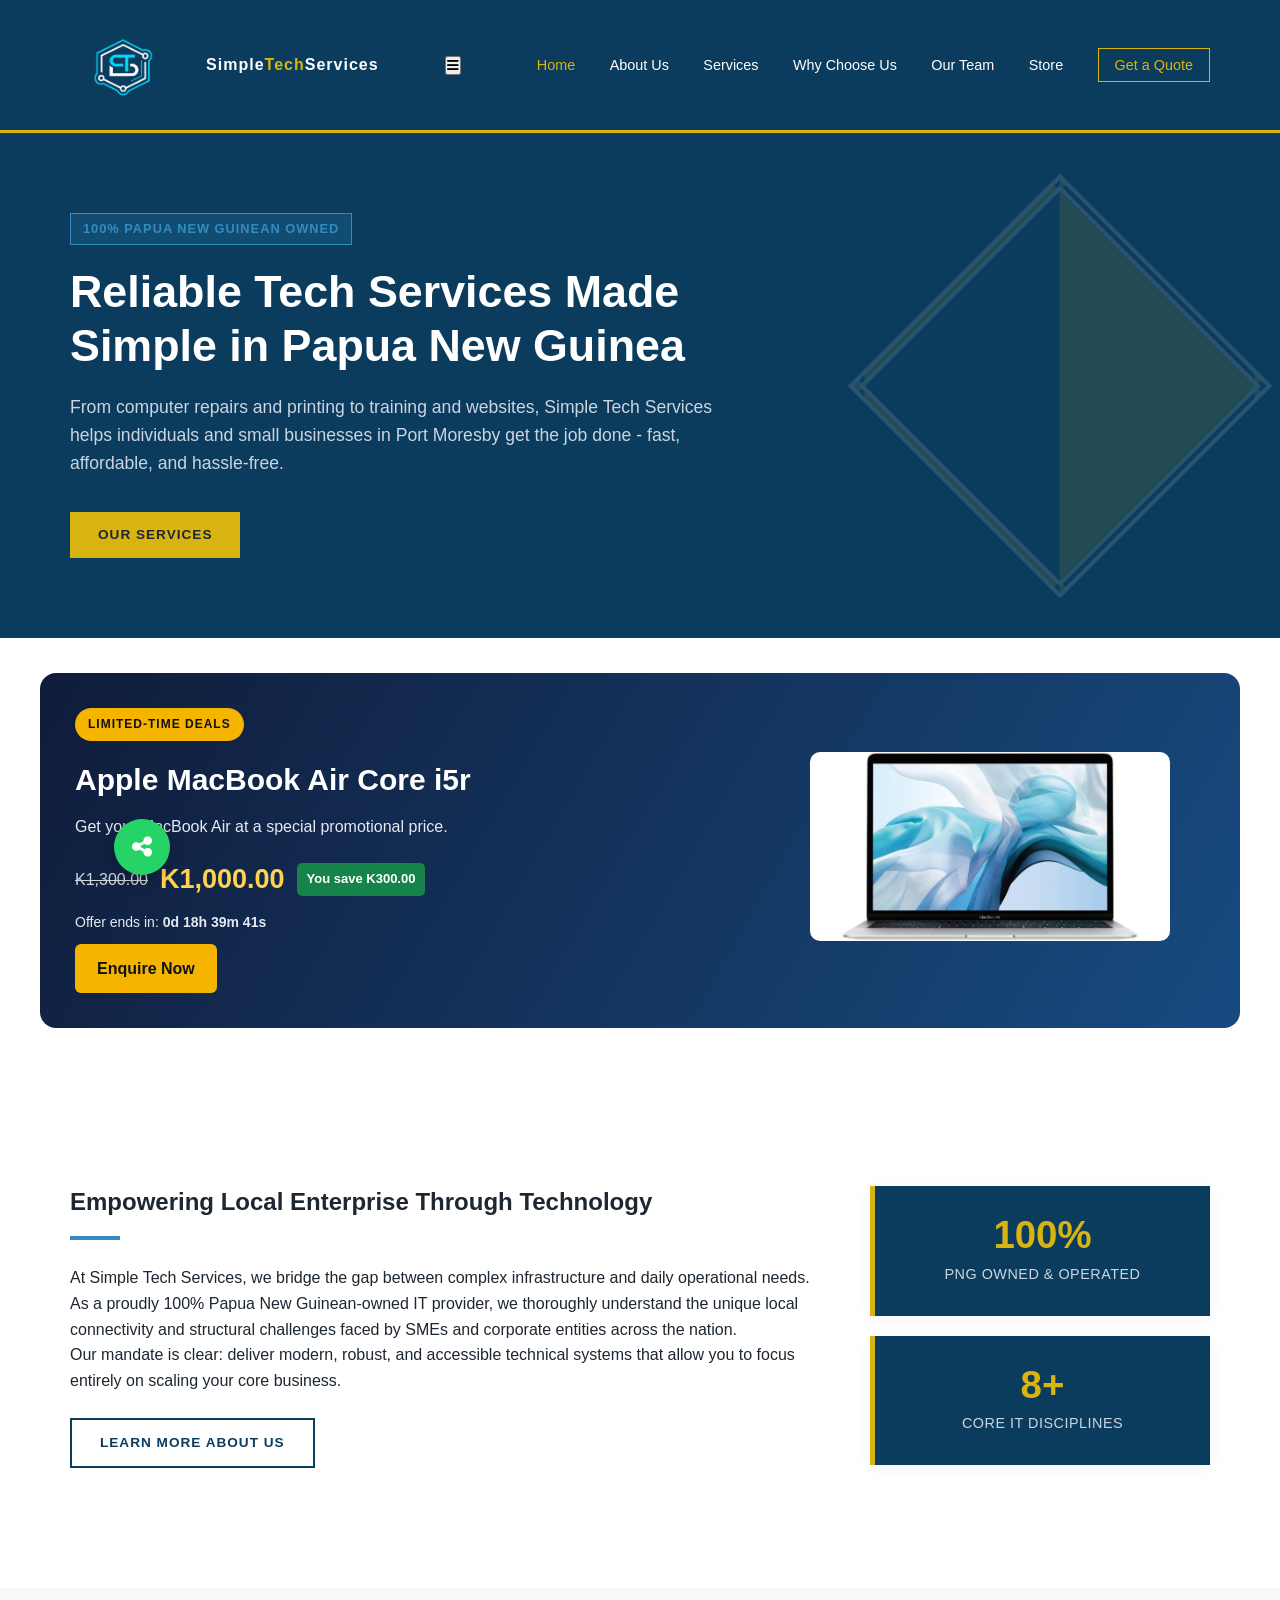
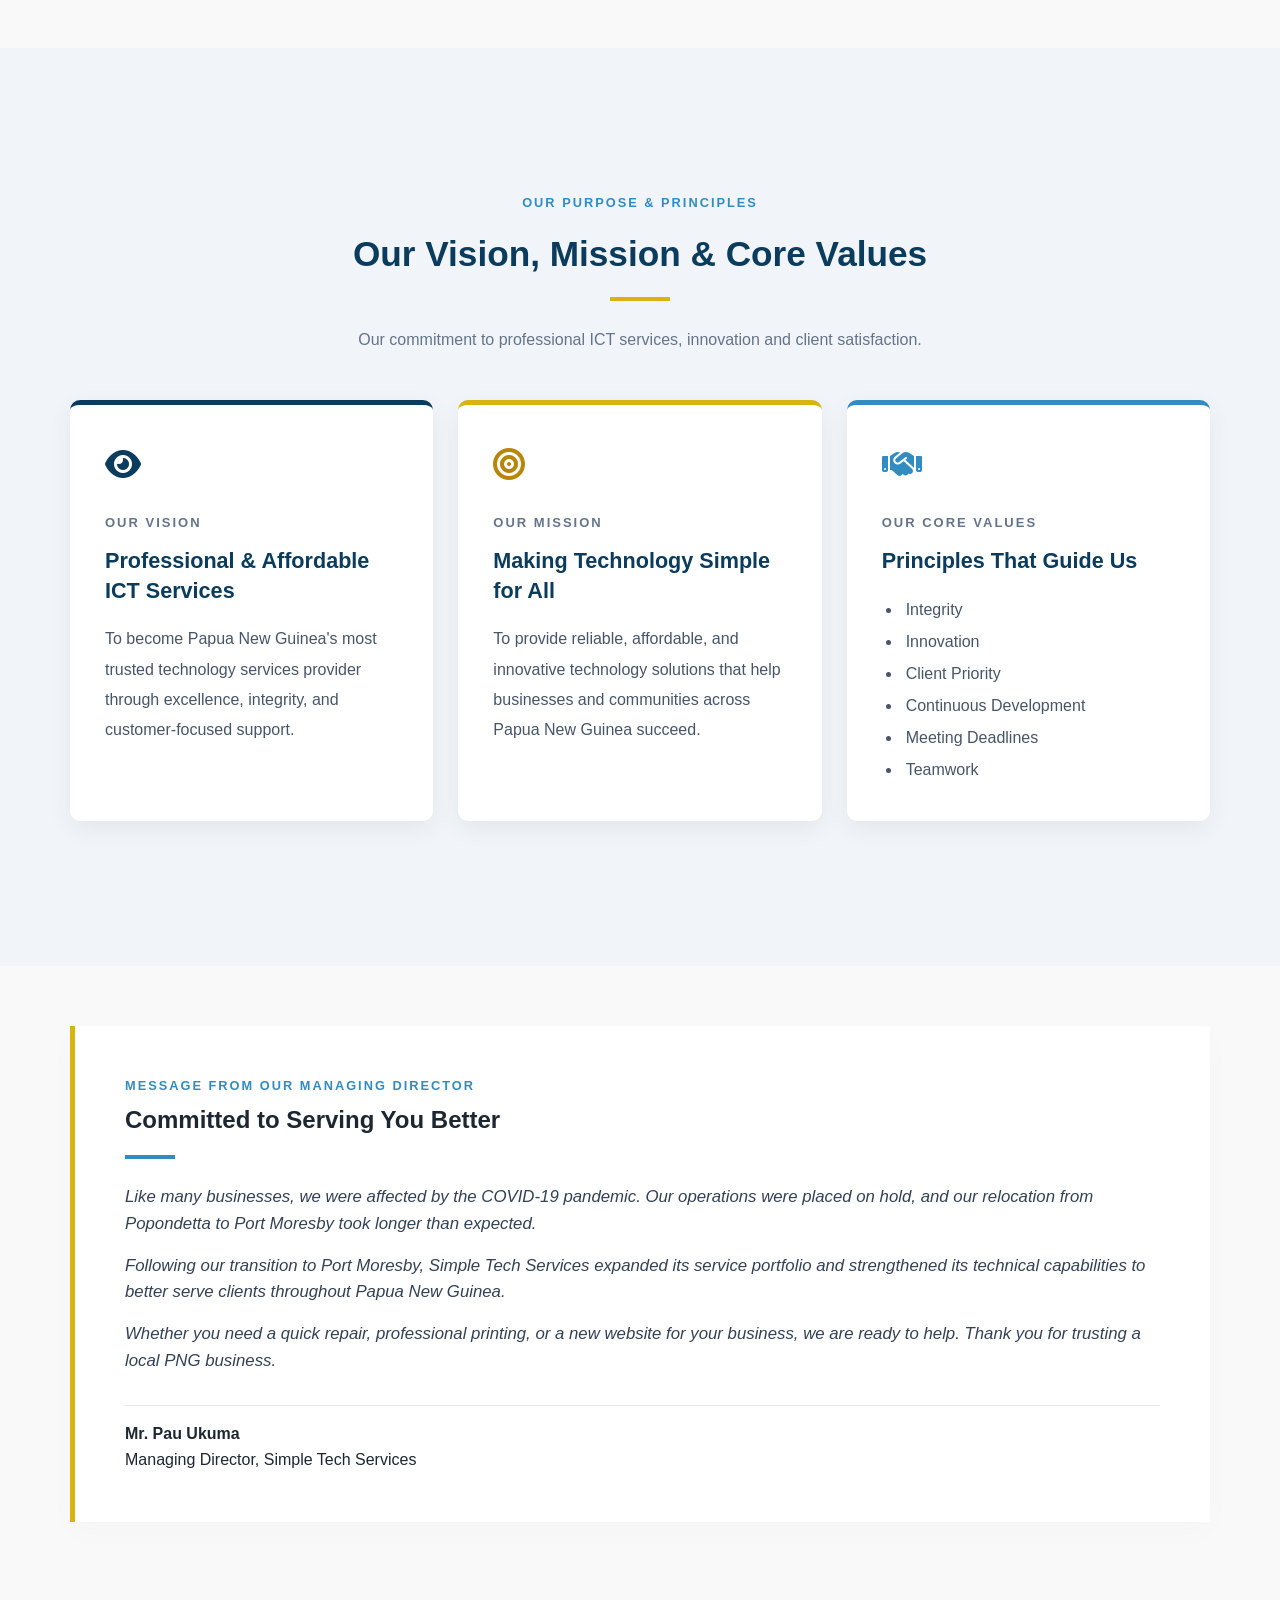
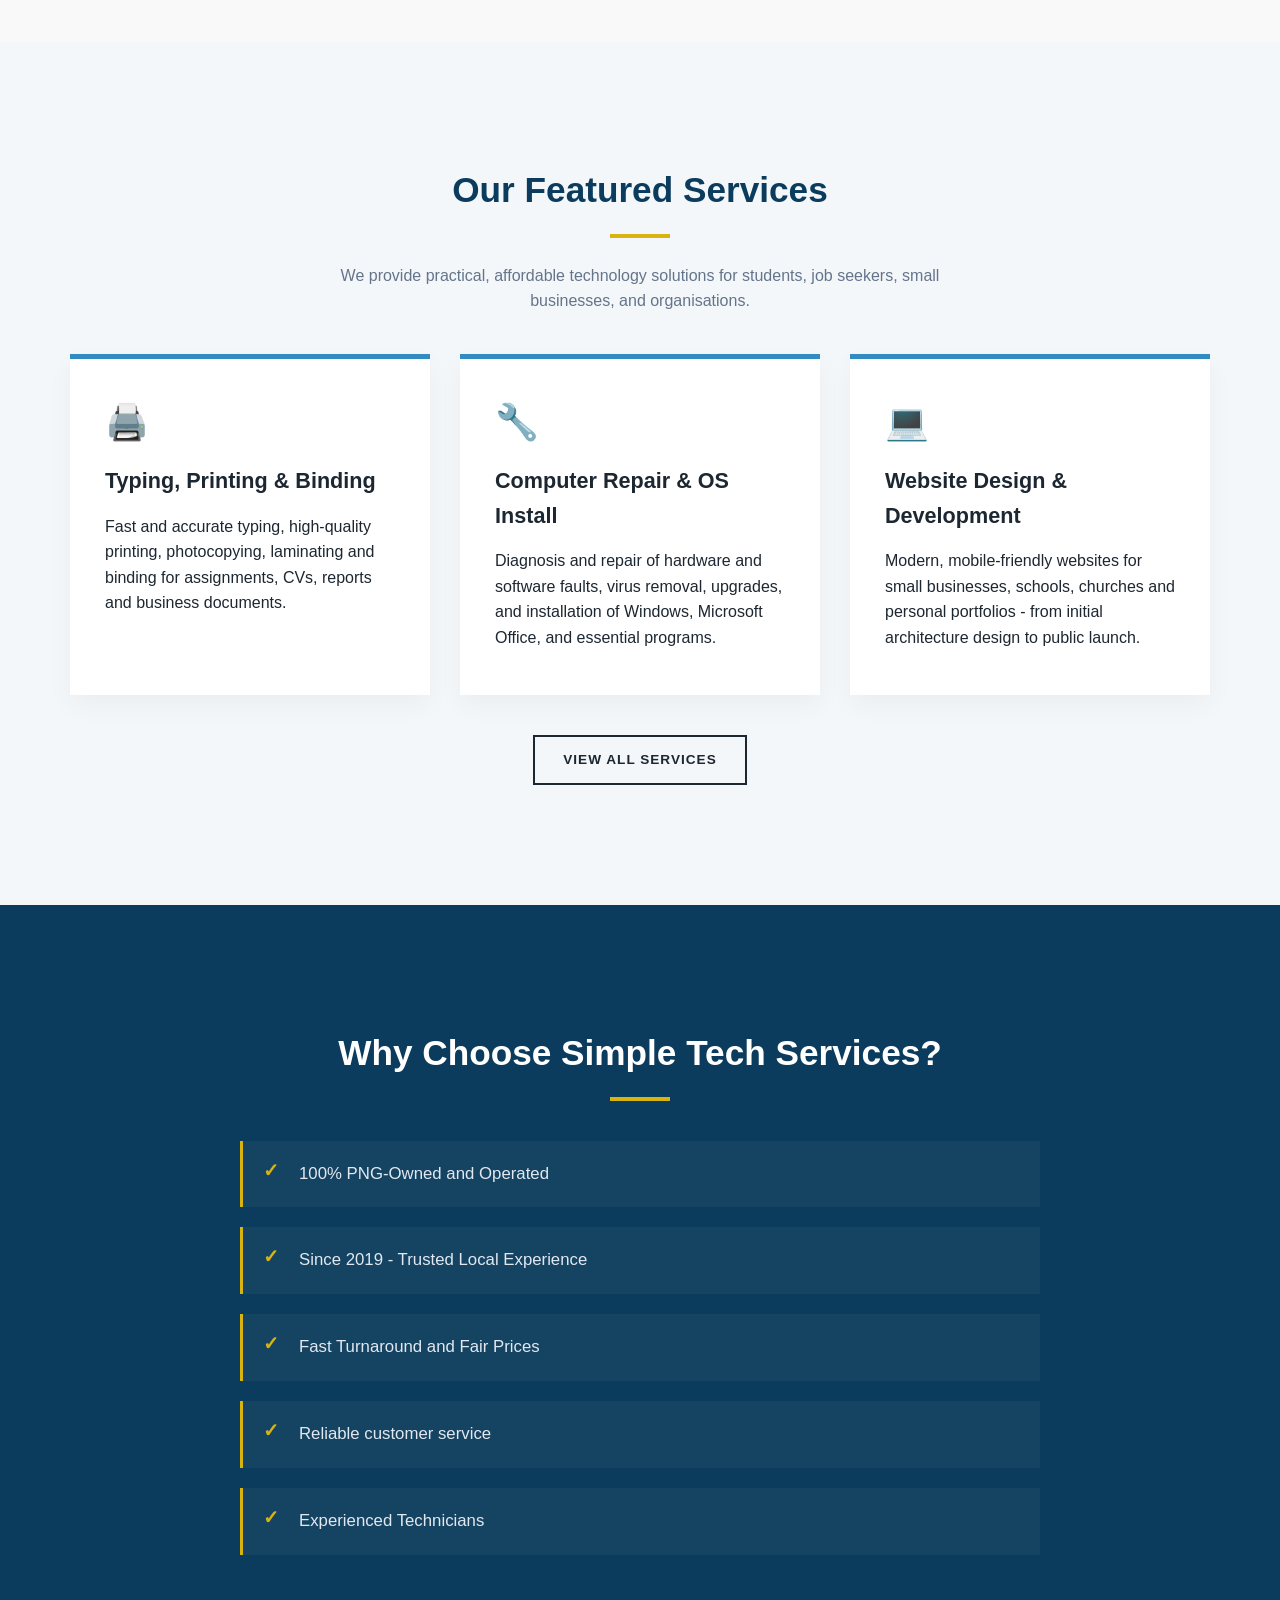
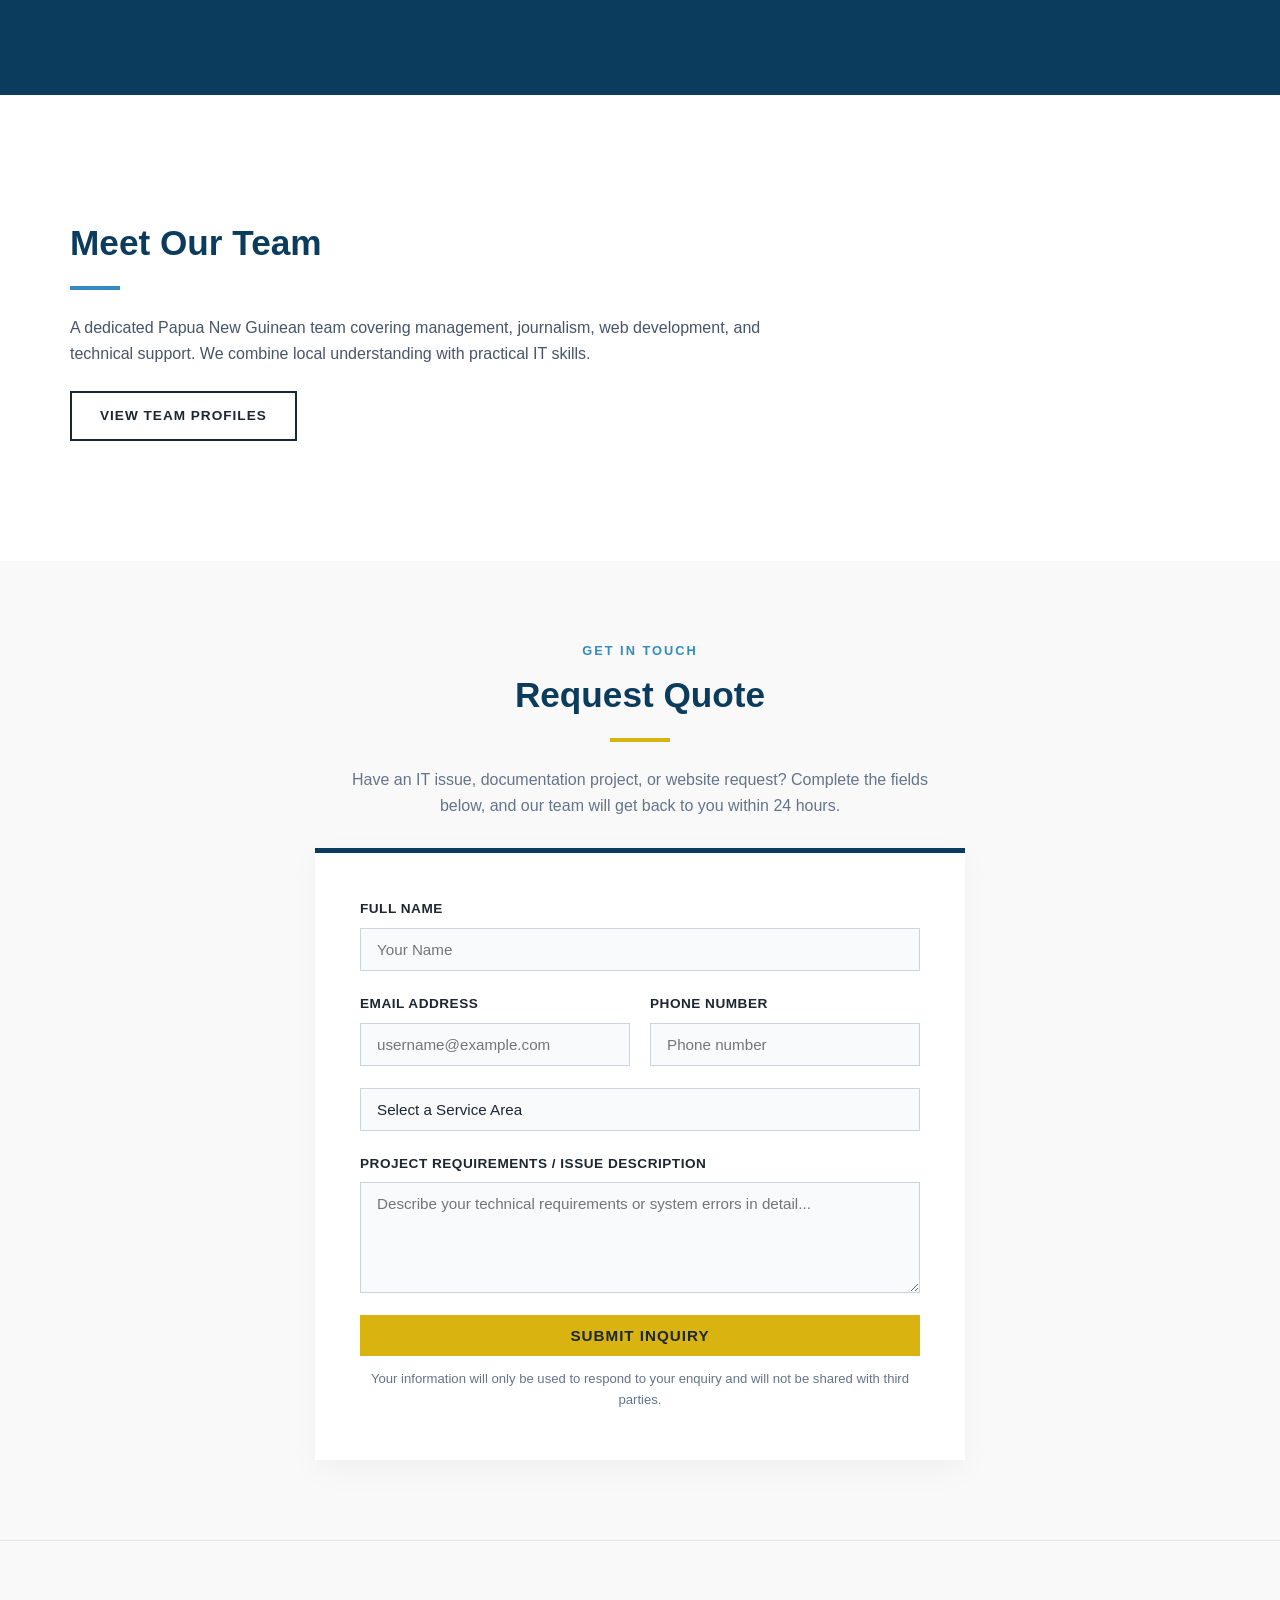
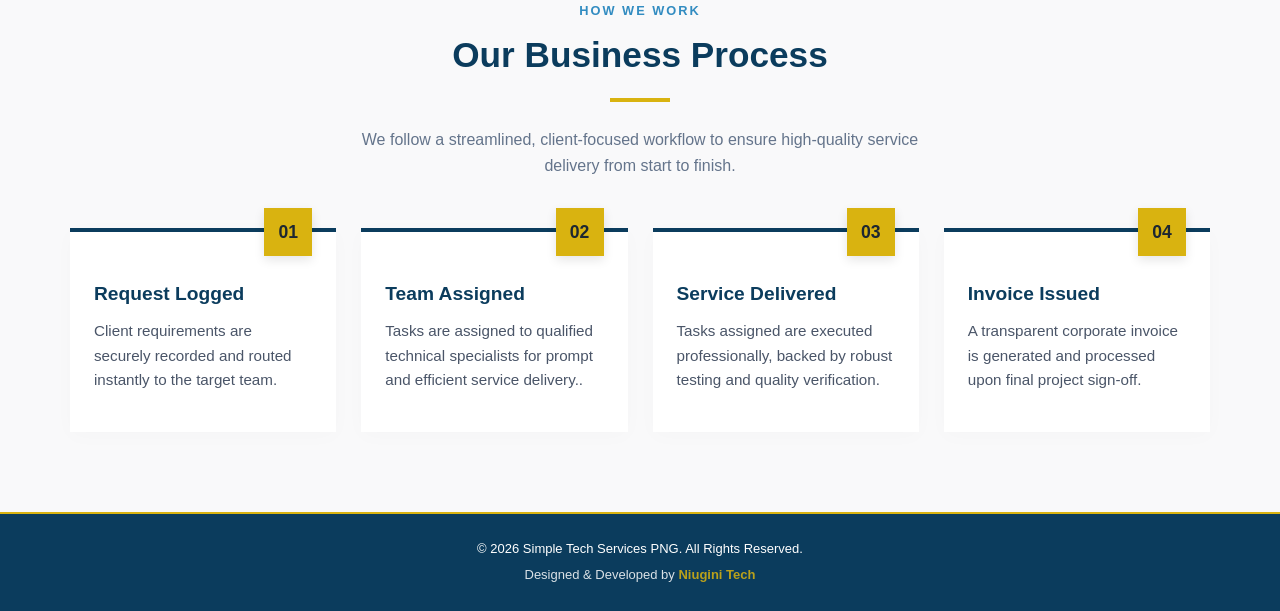
==== commit db0d8f5e: "index html commit" ====
--- a/sts/index.html
+++ b/sts/index.html
@@ -14,6 +14,7 @@
 
     <!-- Universal Header Navigation -->
 
+
 <header class="navbar">
     <div class="container nav-container">
 
@@ -29,7 +30,16 @@
             Simple<span class="text-gold">Tech</span>Services
         </div>
 
-        <nav class="nav-links">
+        <button class="mobile-menu-toggle"
+                id="mobileMenuToggle"
+                type="button"
+                aria-label="Open navigation menu"
+                aria-expanded="false"
+                aria-controls="mainNav">
+            <i class="fas fa-bars"></i>
+        </button>
+
+        <nav class="nav-links" id="mainNav">
             <a href="index.html" class="active">Home</a>
             <a href="about-us.html">About Us</a>
             <a href="services.html">Services</a>
@@ -41,6 +51,7 @@
 
     </div>
 </header>
+
 
     <!-- 1. Hero Presentational Component -->
     <section id="home" class="hero-section">
@@ -84,7 +95,7 @@
     </div>
     <div class="homepage-promotion-image">
         <img id="bannerImage" src="shop-image/applemacbook-air.jpg"
-             alt="Special promotion"
+             alt="Special promotion">
     </div>
 </section>
 
@@ -311,19 +322,18 @@
 
             <div class="form-row">
                 <div class="form-group">
-                    <label for="service-tier">Service Required</label>
                     <select id="service-tier" name="service_type" required>
-                        <option value="" disabled selected>Select a Service Area</option>
-                        <option value="helpdesk">Computer Repair</option>
-                        <option value="dev">Printing & Binding</option>
-                        <option value="infrastructure">Website Design</option>
-                        <option value="security">CCTV Installation</option>
-                        <option value="telecom">Starlink Installation</option>
-                        <option value="training">Networking</option>
-                        <option value="productivity">Cybersecutity</option>
-                        <option value="surveillance">Training Services</option>
-						<option value="surveillance">Other</option>
-                    </select>
+					    <option value="" disabled selected>Select a Service Area</option>
+					    <option value="computer-repair">Computer Repair</option>
+					    <option value="printing-binding">Printing &amp; Binding</option>
+					    <option value="website-design">Website Design</option>
+					    <option value="cctv-installation">CCTV Installation</option>
+					    <option value="starlink-installation">Starlink Installation</option>
+					    <option value="networking">Networking</option>
+					    <option value="cybersecurity">Cybersecurity</option>
+					    <option value="training-services">Training Services</option>
+					    <option value="other">Other</option>
+					</select>
                 </div>
             </div>
 
@@ -606,10 +616,5 @@
 	});
 </script>
 
-
-
 </body>
 </html>
-
-</body>
-</html>
--- a/sts/style.css
+++ b/sts/style.css
@@ -2307,3 +2307,269 @@
     margin: 12px 0 5px;
 }
 
+
+
+/* =========================================================
+   RESPONSIVE FIXES — SIMPLE TECH SERVICES PNG
+   Appended overrides; original desktop styling is retained.
+   ========================================================= */
+
+html { width: 100%; overflow-x: clip; -webkit-text-size-adjust: 100%; }
+body { min-width: 320px; width: 100%; overflow-x: clip; }
+img, video, iframe, svg { max-width: 100%; }
+img { height: auto; }
+.container { width: min(90%, 1140px); }
+button, input, select, textarea { max-width: 100%; }
+h1, h2, h3, h4, p, a, li, small, span { overflow-wrap: anywhere; }
+
+.nav-container {
+    min-width: 0;
+    flex-wrap: wrap;
+    justify-content: space-between;
+}
+.nav-container > .logo:nth-child(2) {
+    margin-left: 0; /* Corrects the invalid -15x value */
+    margin-right: 20px;
+}
+.nav-links { min-width: 0; }
+
+.precise-services-grid,
+.shop-grid,
+.about-contact-grid,
+.vision-mission-grid {
+    grid-template-columns: repeat(3, minmax(0, 1fr));
+}
+.precise-services-grid > *,
+.shop-grid > *,
+.about-contact-grid > *,
+.vision-mission-grid > *,
+.enterprise-container > * { min-width: 0; }
+
+.enterprise-container {
+    grid-template-columns: minmax(0, 1fr) minmax(240px, 340px);
+}
+.corporate-contact-form { width: 100%; min-width: 0; }
+.form-row.split-row { grid-template-columns: repeat(2, minmax(0, 1fr)); }
+.form-group input,
+.form-group select,
+.form-group textarea { width: 100%; min-width: 0; }
+
+@media (max-width: 1024px) {
+    .container { width: 92%; }
+    .precise-services-grid,
+    .shop-grid,
+    .vision-mission-grid { grid-template-columns: repeat(2, minmax(0, 1fr)); }
+    .about-contact-grid { grid-template-columns: repeat(2, minmax(0, 1fr)); }
+    .enterprise-container {
+        grid-template-columns: minmax(0, 1fr) minmax(220px, 300px);
+        gap: 30px;
+    }
+    .process-pipeline-grid.steps-4 {
+        grid-template-columns: repeat(2, minmax(0, 1fr));
+    }
+    .grid-service-card { padding: 35px 25px; }
+    .product-info-wrap,
+    .product-action-wrap { padding-left: 18px; padding-right: 18px; }
+}
+
+@media (max-width: 768px) {
+    .container { width: 92%; padding-top: 42px; padding-bottom: 42px; }
+
+    .nav-container {
+        flex-direction: column;
+        align-items: center;
+        justify-content: center;
+        gap: 12px;
+        padding: 14px 0;
+    }
+    .logo { display: block; margin: 0; text-align: center; }
+    .nav-logo-img { width: 66px; height: 66px; }
+    .nav-links {
+        display: flex;
+        flex-wrap: wrap;
+        justify-content: center;
+        align-items: center;
+        gap: 8px 16px;
+        width: 100%;
+        margin: 0;
+        padding: 0;
+        list-style: none;
+    }
+    .nav-links li { margin: 0; padding: 0; }
+    .nav-links a {
+        display: inline-block;
+        margin: 0;
+        padding: 7px 4px;
+        font-size: .86rem;
+    }
+    .nav-links .btn-nav { padding: 7px 11px; }
+
+    .hero-container,
+    .about-container {
+        flex-direction: column;
+        align-items: center;
+        text-align: center;
+        gap: 28px;
+        padding-top: 55px;
+        padding-bottom: 55px;
+    }
+    .enterprise-container {
+        display: grid;
+        grid-template-columns: minmax(0, 1fr);
+        gap: 30px;
+        text-align: center;
+    }
+    .hero-content { max-width: 100%; margin: 0; }
+    .hero-content h1 {
+        font-size: clamp(1.9rem, 7vw, 2.4rem);
+        line-height: 1.2;
+    }
+    .hero-content p { font-size: 1rem; }
+    .hero-pattern {
+        width: min(220px, 65vw);
+        height: min(220px, 65vw);
+    }
+
+    .about-text h2,
+    .section-header h2,
+    .team-section h2,
+    .vision-mission-heading h2 {
+        font-size: clamp(1.65rem, 6vw, 2rem);
+        line-height: 1.25;
+    }
+    .accent-line-left { margin: 15px auto 25px; }
+
+    .precise-services-grid,
+    .shop-grid,
+    .vision-mission-grid,
+    .about-contact-grid {
+        grid-template-columns: minmax(0, 1fr);
+        gap: 22px;
+    }
+    .grid-service-card { padding: 30px 24px; }
+    .director-card { padding: 28px 22px; }
+    .metric-card { padding: 25px 18px; }
+
+    .process-pipeline-grid.steps-4 {
+        grid-template-columns: minmax(0, 1fr);
+        gap: 38px;
+    }
+    .node-numeric-badge {
+        top: -20px;
+        right: 18px;
+        left: auto;
+        width: 42px;
+        height: 42px;
+        line-height: 42px;
+    }
+
+    .form-row.split-row {
+        grid-template-columns: minmax(0, 1fr);
+        gap: 18px;
+    }
+    .corporate-contact-form { padding: 28px 22px; }
+    .btn { max-width: 100%; white-space: normal; }
+    .btn-secondary, .btn-whatsapp { margin-left: 0; }
+
+    .shop-page-heading h1,
+    .shop-page-heading h2 {
+        font-size: clamp(1.65rem, 6vw, 2rem);
+        line-height: 1.25;
+    }
+    .product-media-container { height: clamp(190px, 55vw, 260px); }
+    .product-buttons { grid-template-columns: repeat(2, minmax(0, 1fr)); }
+    .shop-cart-bar { gap: 12px; flex-wrap: wrap; padding: 12px 4%; }
+
+    .homepage-promotion {
+        width: 92%;
+        flex-direction: column-reverse;
+        align-items: stretch;
+        text-align: center;
+        padding: 25px 18px;
+        gap: 18px;
+    }
+    .homepage-promotion h2 {
+        font-size: clamp(1.35rem, 5vw, 1.6rem);
+        line-height: 1.3;
+    }
+    .banner-price-row, .promotion-prices {
+        justify-content: center;
+        flex-wrap: wrap;
+    }
+    .homepage-promotion-image { width: 100%; flex: 0 1 auto; }
+    .homepage-promotion-image img { max-height: 190px; object-fit: contain; }
+
+    .shop-featured-banner {
+        flex-direction: column;
+        align-items: stretch;
+        padding: 28px 20px;
+    }
+    .shop-featured-banner h2 { font-size: 23px; }
+    .shop-whatsapp-buy { width: 100%; white-space: normal; box-sizing: border-box; }
+
+    .payment-notice-card {
+        width: 100%;
+        max-height: calc(100dvh - 32px);
+        overflow-y: auto;
+        padding: 32px 22px 24px;
+    }
+    .payment-notice-actions { flex-direction: column; }
+    .payment-notice-actions button,
+    .payment-notice-actions a { width: 100%; }
+    .footer-bottom { padding: 18px 12px; }
+}
+
+@media (max-width: 480px) {
+    .container { width: 90%; padding-top: 34px; padding-bottom: 34px; }
+    .nav-links { gap: 5px 12px; }
+    .nav-links a { font-size: .82rem; }
+    .hero-content h1 { font-size: 1.85rem; }
+
+    .grid-service-card,
+    .vision-mission-card,
+    .about-contact-card { padding: 25px 20px; }
+    .corporate-contact-form { padding: 24px 17px; }
+
+    .product-info-wrap,
+    .product-action-wrap { padding-left: 15px; padding-right: 15px; }
+    .product-card h3 { font-size: 1.08rem; }
+    .product-buttons { grid-template-columns: minmax(0, 1fr); }
+
+    .cart-modal { padding: 10px; }
+    .cart-panel { width: 100%; max-height: 90dvh; padding: 17px; }
+    .cart-line { align-items: flex-start; flex-direction: column; }
+    .bsp-brand { flex-direction: column; align-items: flex-start; }
+
+    .promotion-overlay { padding: 12px; }
+    .promotion-modal {
+        max-height: calc(100dvh - 24px);
+        overflow-y: auto;
+        border-radius: 12px;
+    }
+    .promotion-content { padding: 25px 18px; }
+    .promotion-content h2 { font-size: 22px; }
+
+    .floating-cart {
+        right: 12px;
+        bottom: 14px;
+        min-width: 0;
+        padding: 10px 13px;
+        font-size: 12px;
+    }
+    .floating-social-menu {
+        left: 12px;
+        right: auto;
+        bottom: 14px;
+    }
+    .social-toggle { width: 48px; height: 48px; }
+    .social-link { min-width: 128px; padding: 9px 12px; font-size: 13px; }
+}
+
+@media (prefers-reduced-motion: reduce) {
+    *, *::before, *::after {
+        scroll-behavior: auto !important;
+        animation-duration: .01ms !important;
+        animation-iteration-count: 1 !important;
+        transition-duration: .01ms !important;
+    }
+}
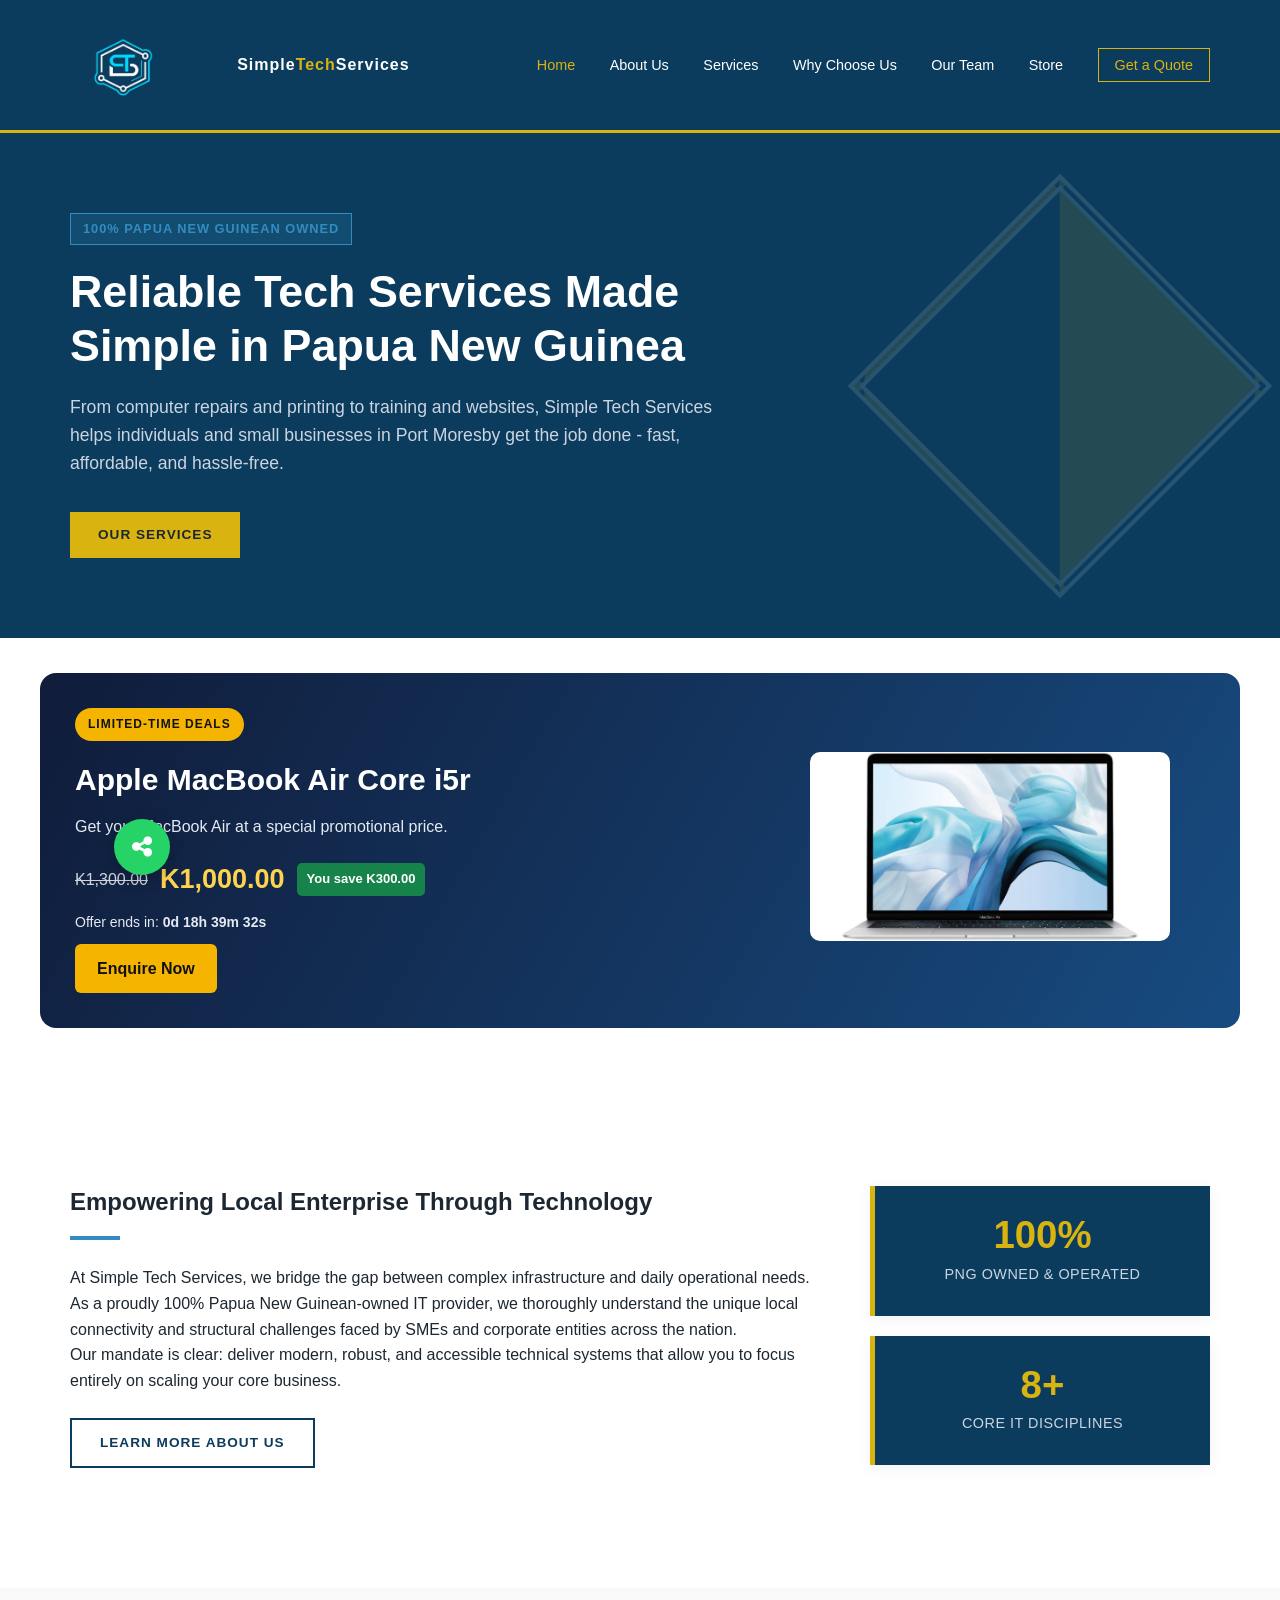
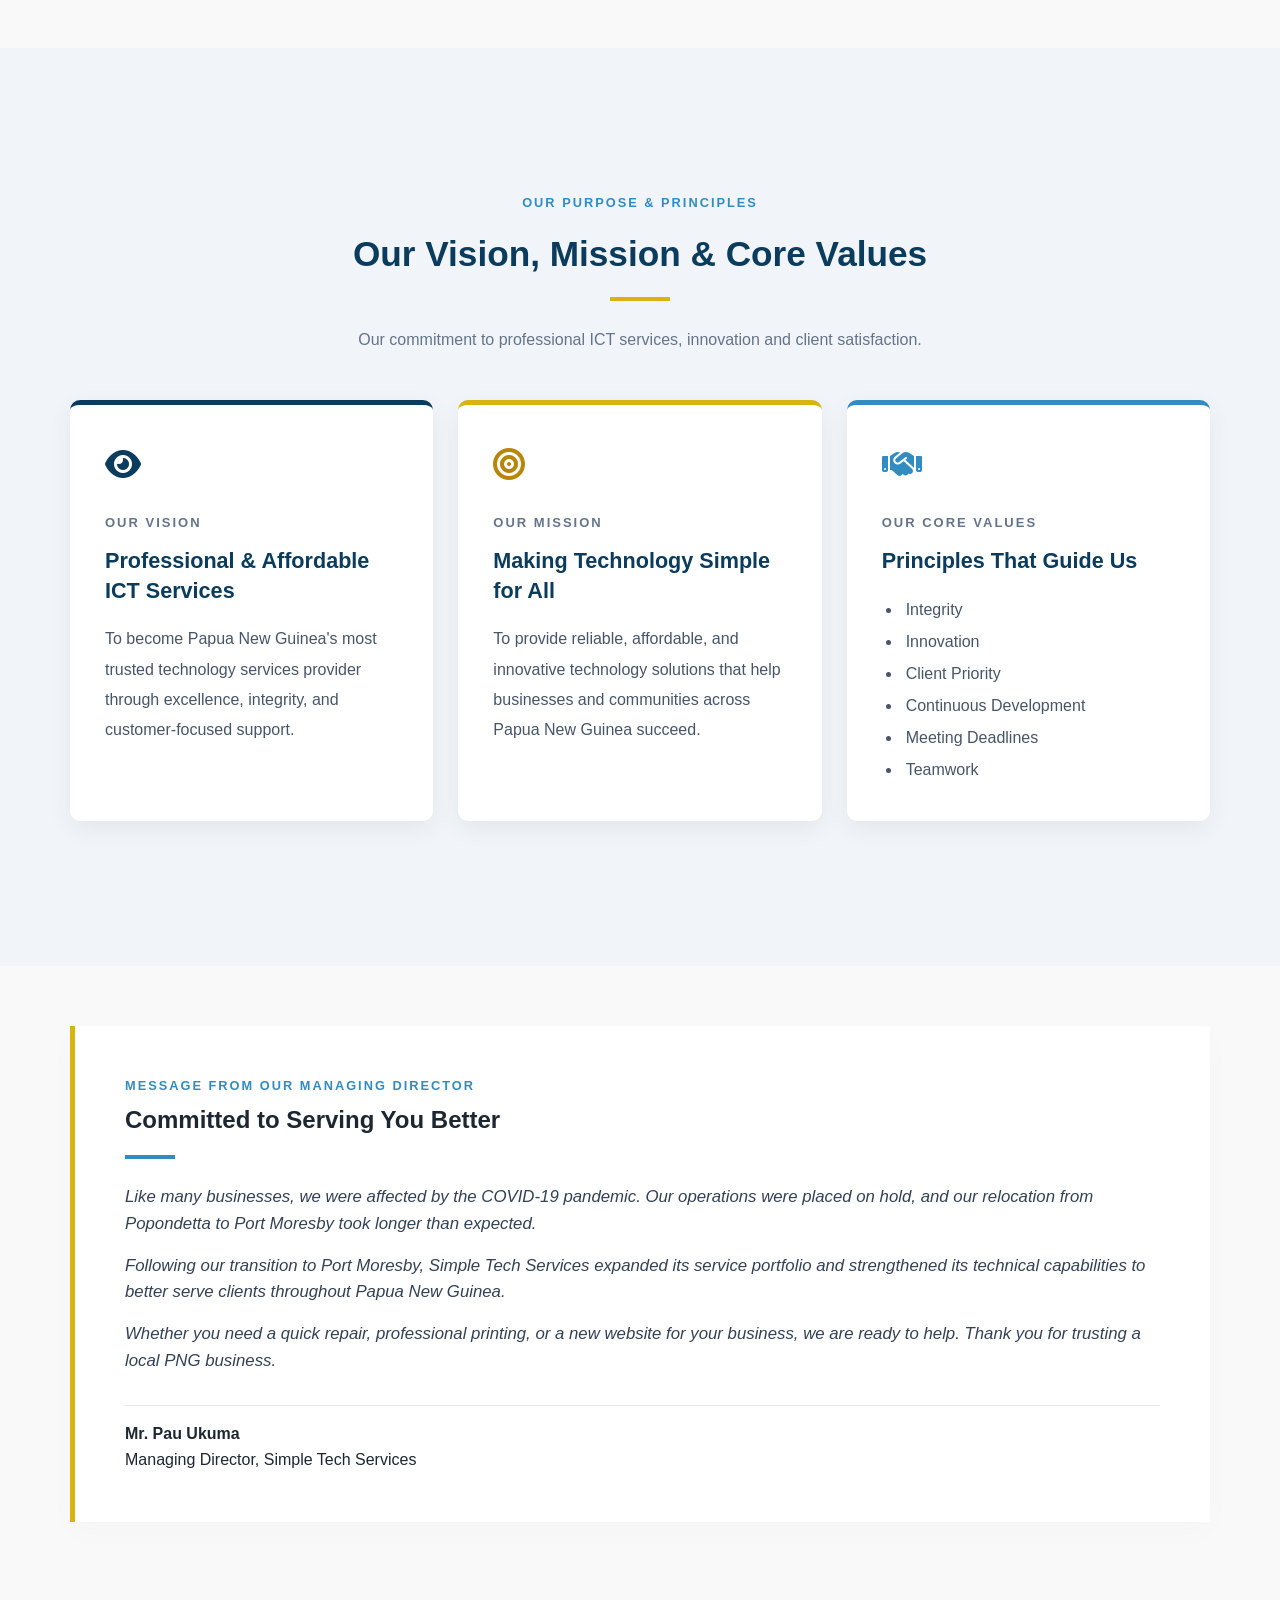
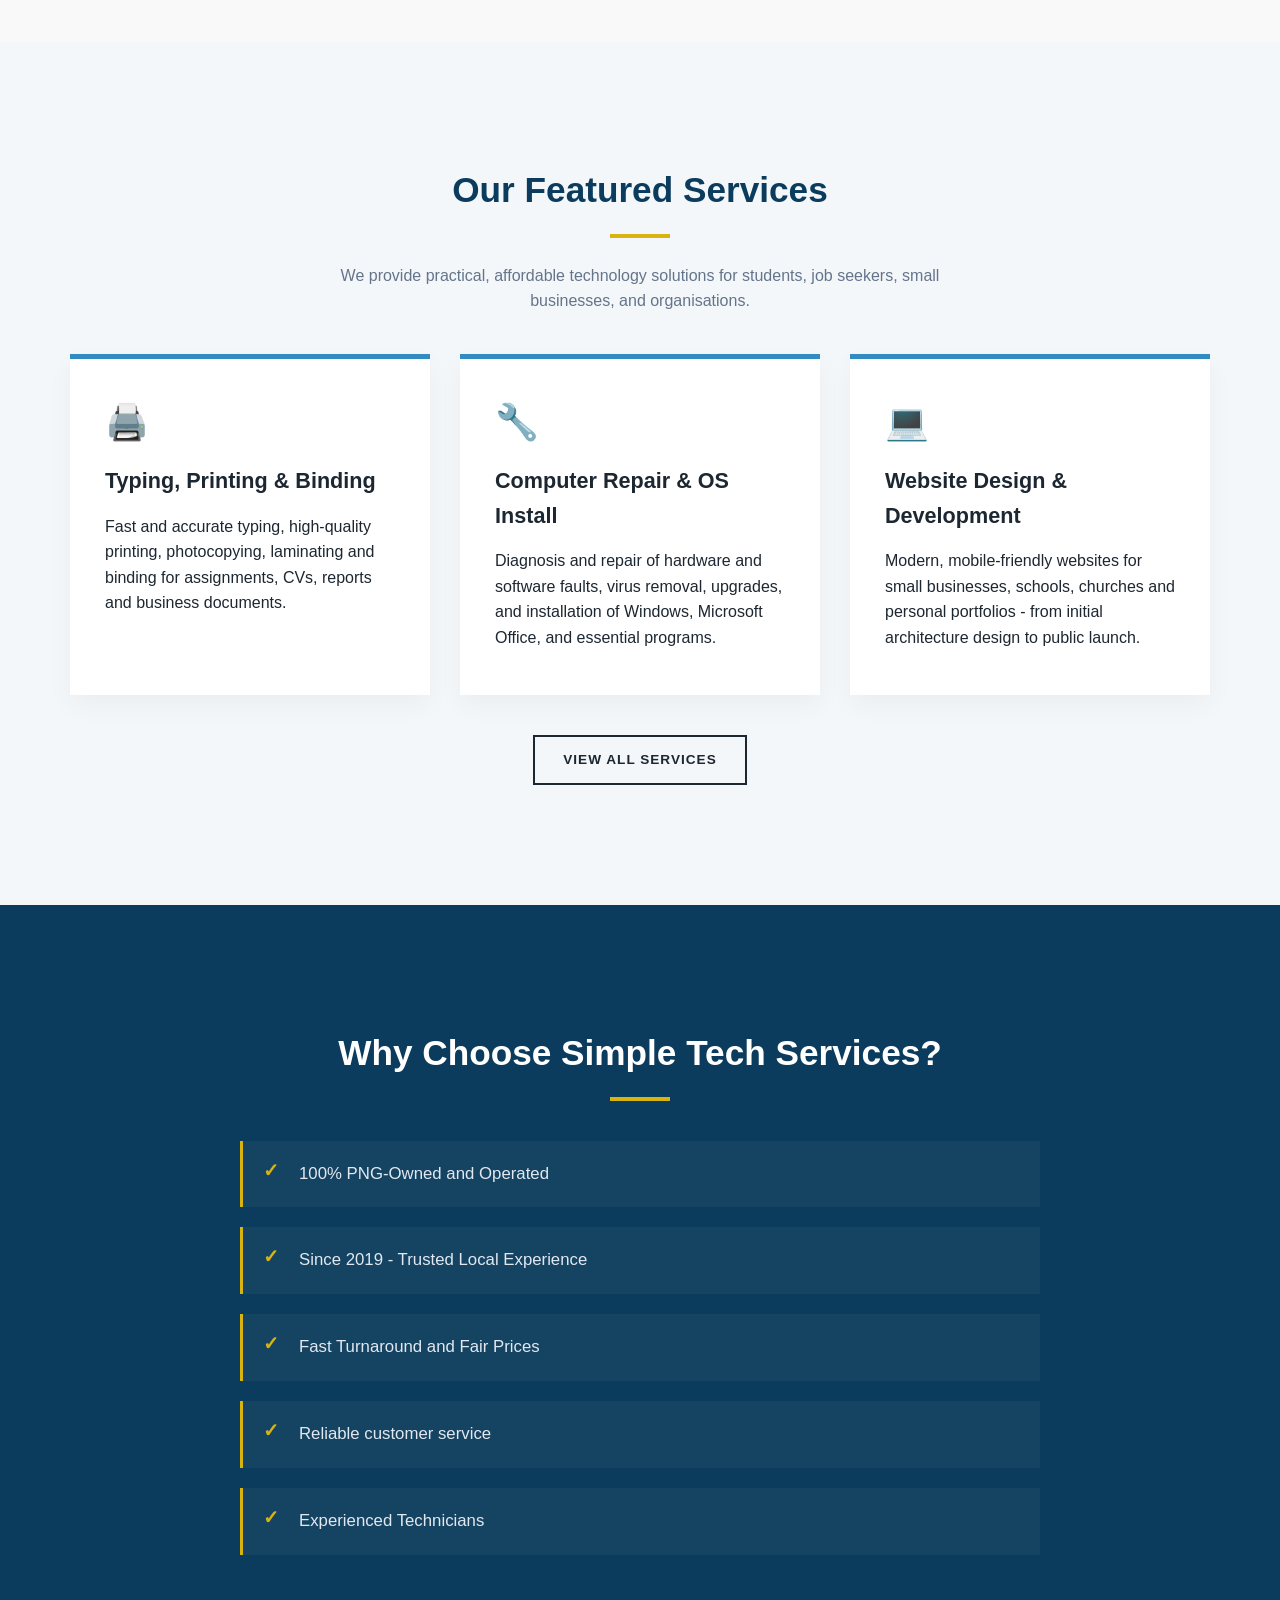
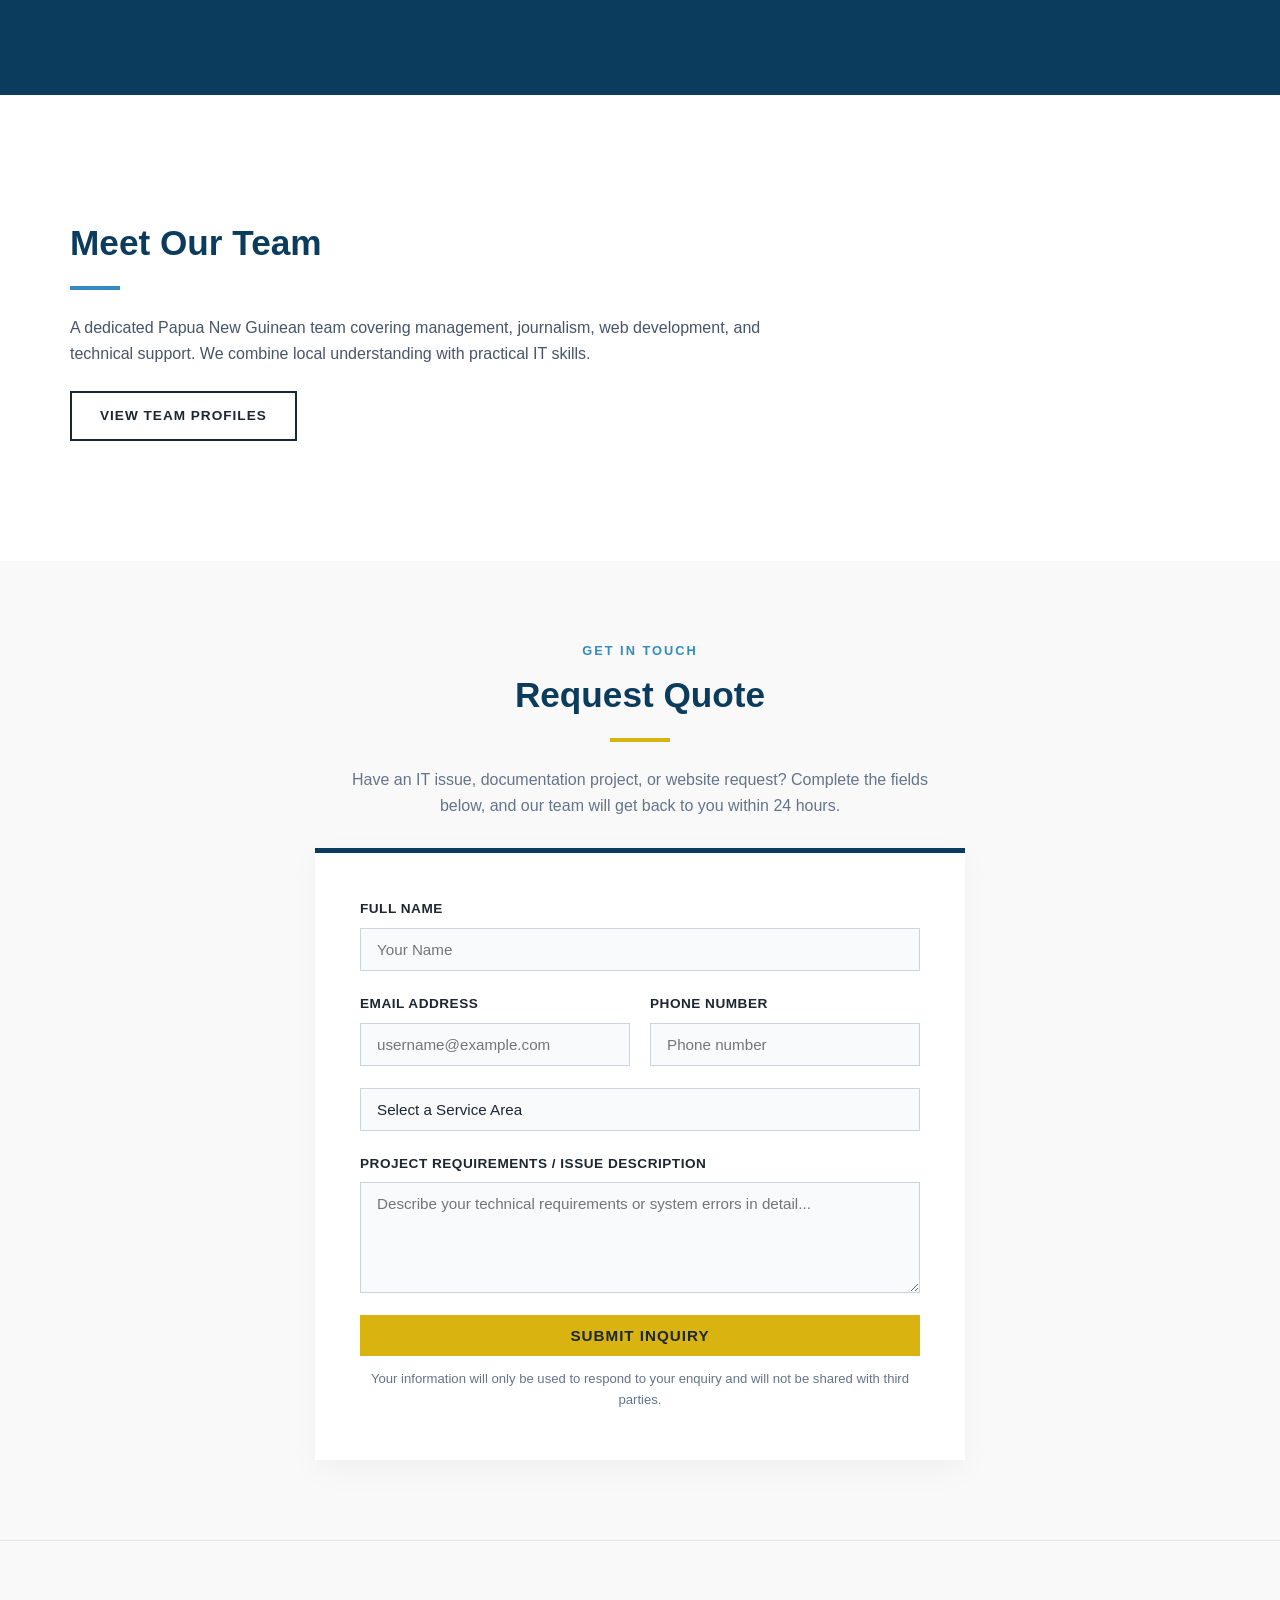
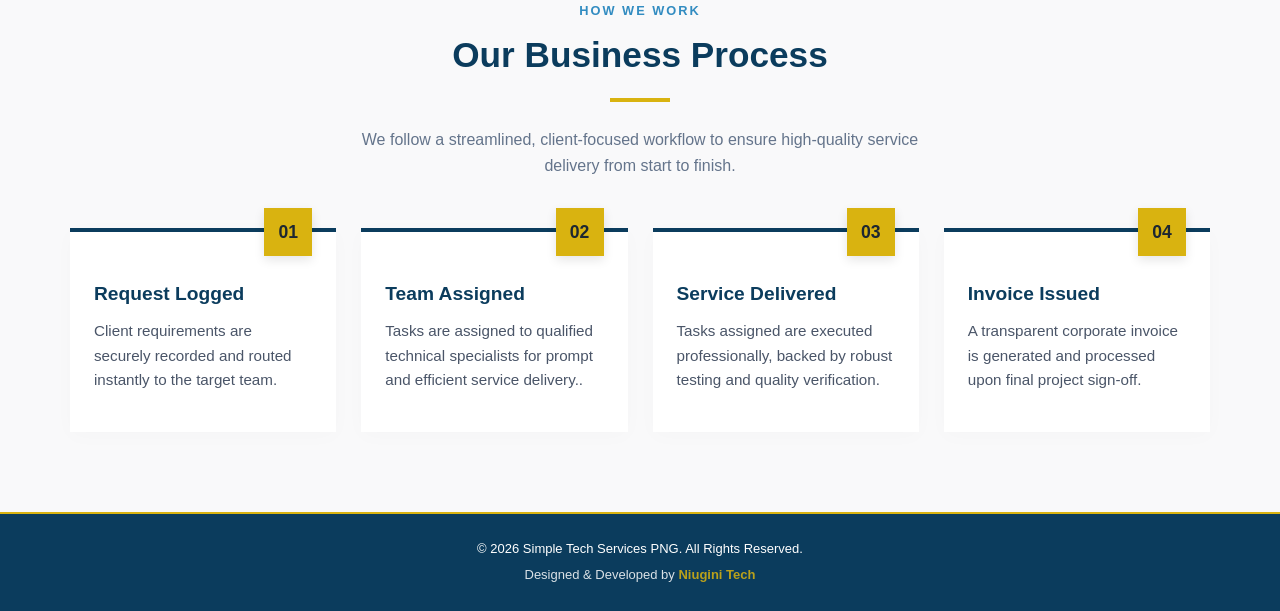
==== commit a41c44e3: "phone view commit" ====
--- a/sts/index.html
+++ b/sts/index.html
@@ -534,6 +534,29 @@
 
 <script src="js/script.js"></script>
 
+	<script>
+document.addEventListener("DOMContentLoaded", function () {
+    const menuToggle = document.getElementById("mobileMenuToggle");
+    const mainNav = document.getElementById("mainNav");
+
+    if (!menuToggle || !mainNav) return;
+
+    menuToggle.addEventListener("click", function () {
+        const isOpen = mainNav.classList.toggle("active");
+
+        menuToggle.setAttribute("aria-expanded", isOpen);
+        menuToggle.setAttribute(
+            "aria-label",
+            isOpen ? "Close navigation menu" : "Open navigation menu"
+        );
+
+        menuToggle.innerHTML = isOpen
+            ? '<i class="fas fa-times"></i>'
+            : '<i class="fas fa-bars"></i>';
+    });
+});
+</script>
+
 <script>
 // ========================================
 // AJAX CONTACT FORM - FORMSPREE
--- a/sts/style.css
+++ b/sts/style.css
@@ -2573,3 +2573,48 @@
         transition-duration: .01ms !important;
     }
 }
+
+
+/* MOBILE NAVIGATION */
+.mobile-menu-toggle {
+    display: none;
+    background: transparent;
+    border: 0;
+    color: var(--primary);
+    font-size: 25px;
+    cursor: pointer;
+    padding: 8px;
+}
+
+@media (max-width: 768px) {
+    .nav-container {
+        position: relative;
+        display: flex;
+        flex-wrap: wrap;
+        align-items: center;
+        justify-content: space-between;
+    }
+
+    .mobile-menu-toggle {
+        display: block;
+    }
+
+    .nav-links {
+        display: none;
+        flex-direction: column;
+        width: 100%;
+        gap: 0;
+        padding: 10px 0;
+    }
+
+    .nav-links.active {
+        display: flex;
+    }
+
+    .nav-links a {
+        display: block;
+        width: 100%;
+        padding: 12px 15px;
+    }
+}
+
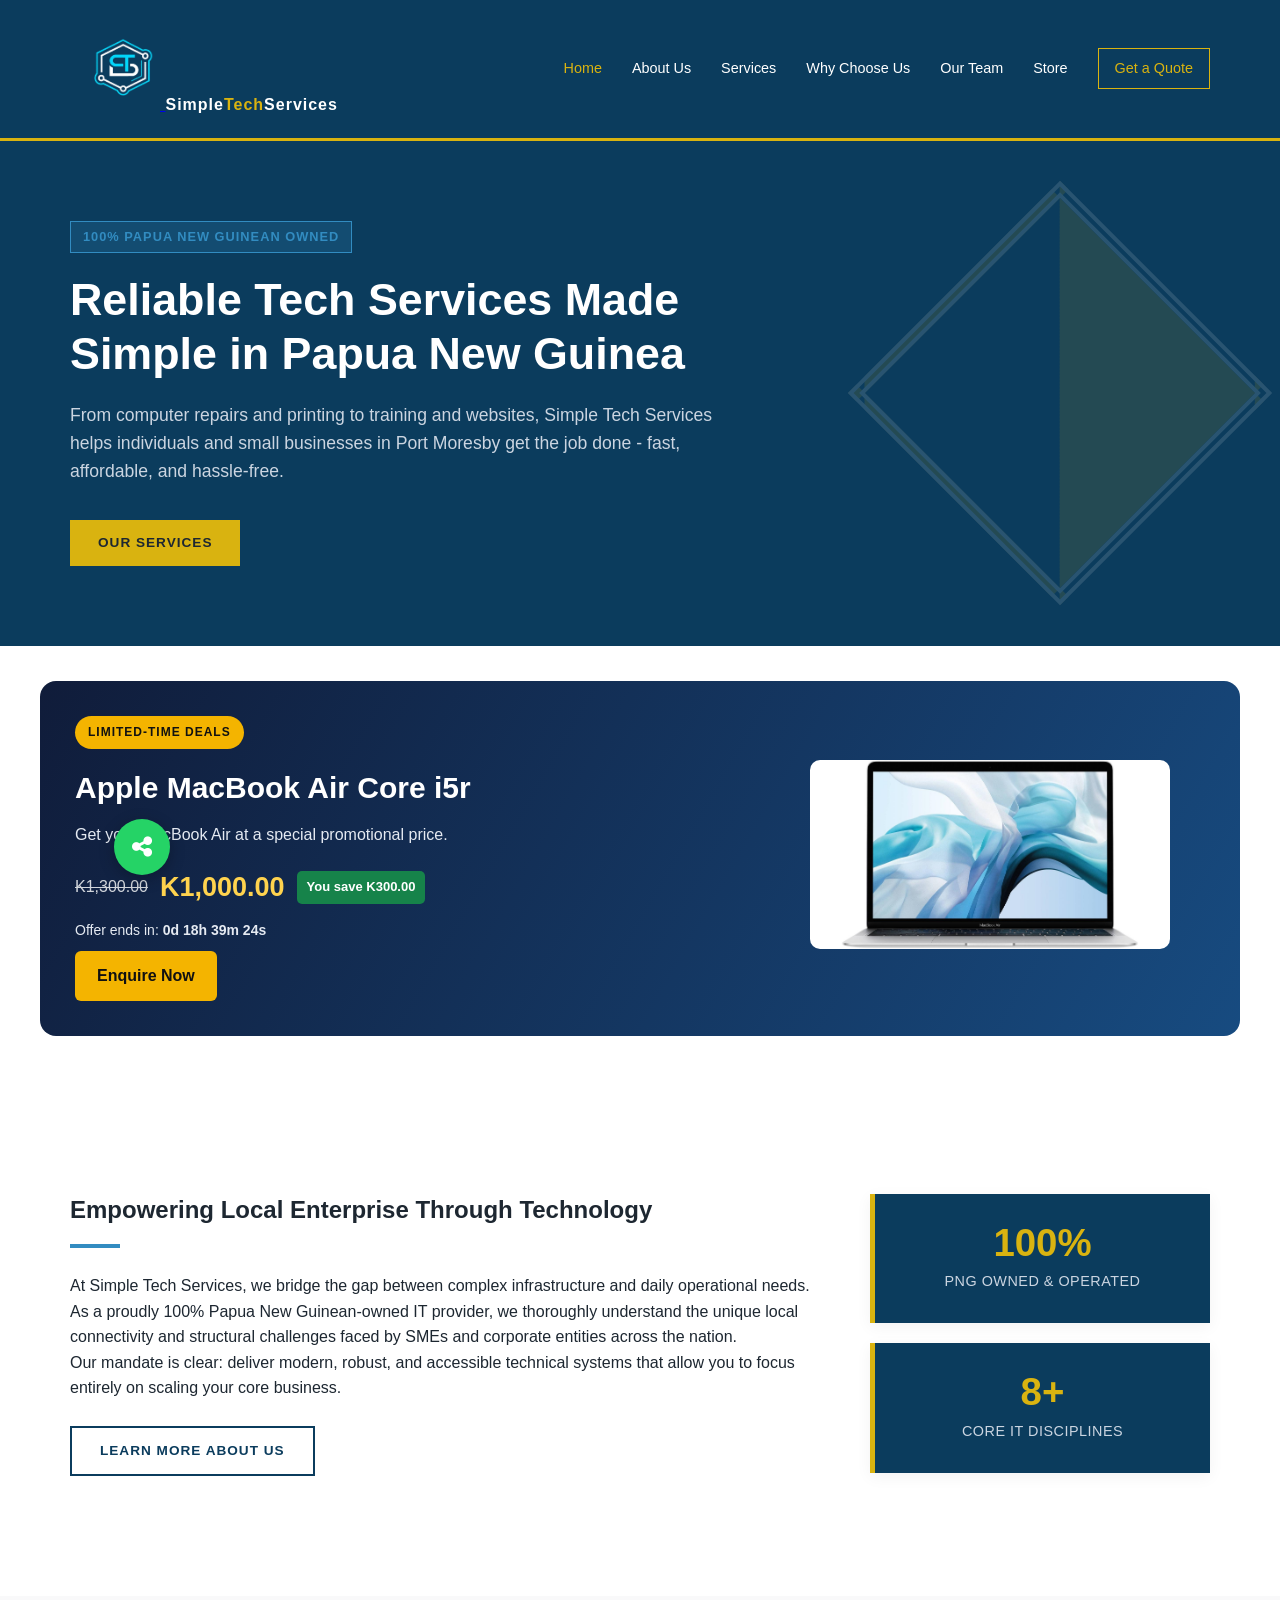
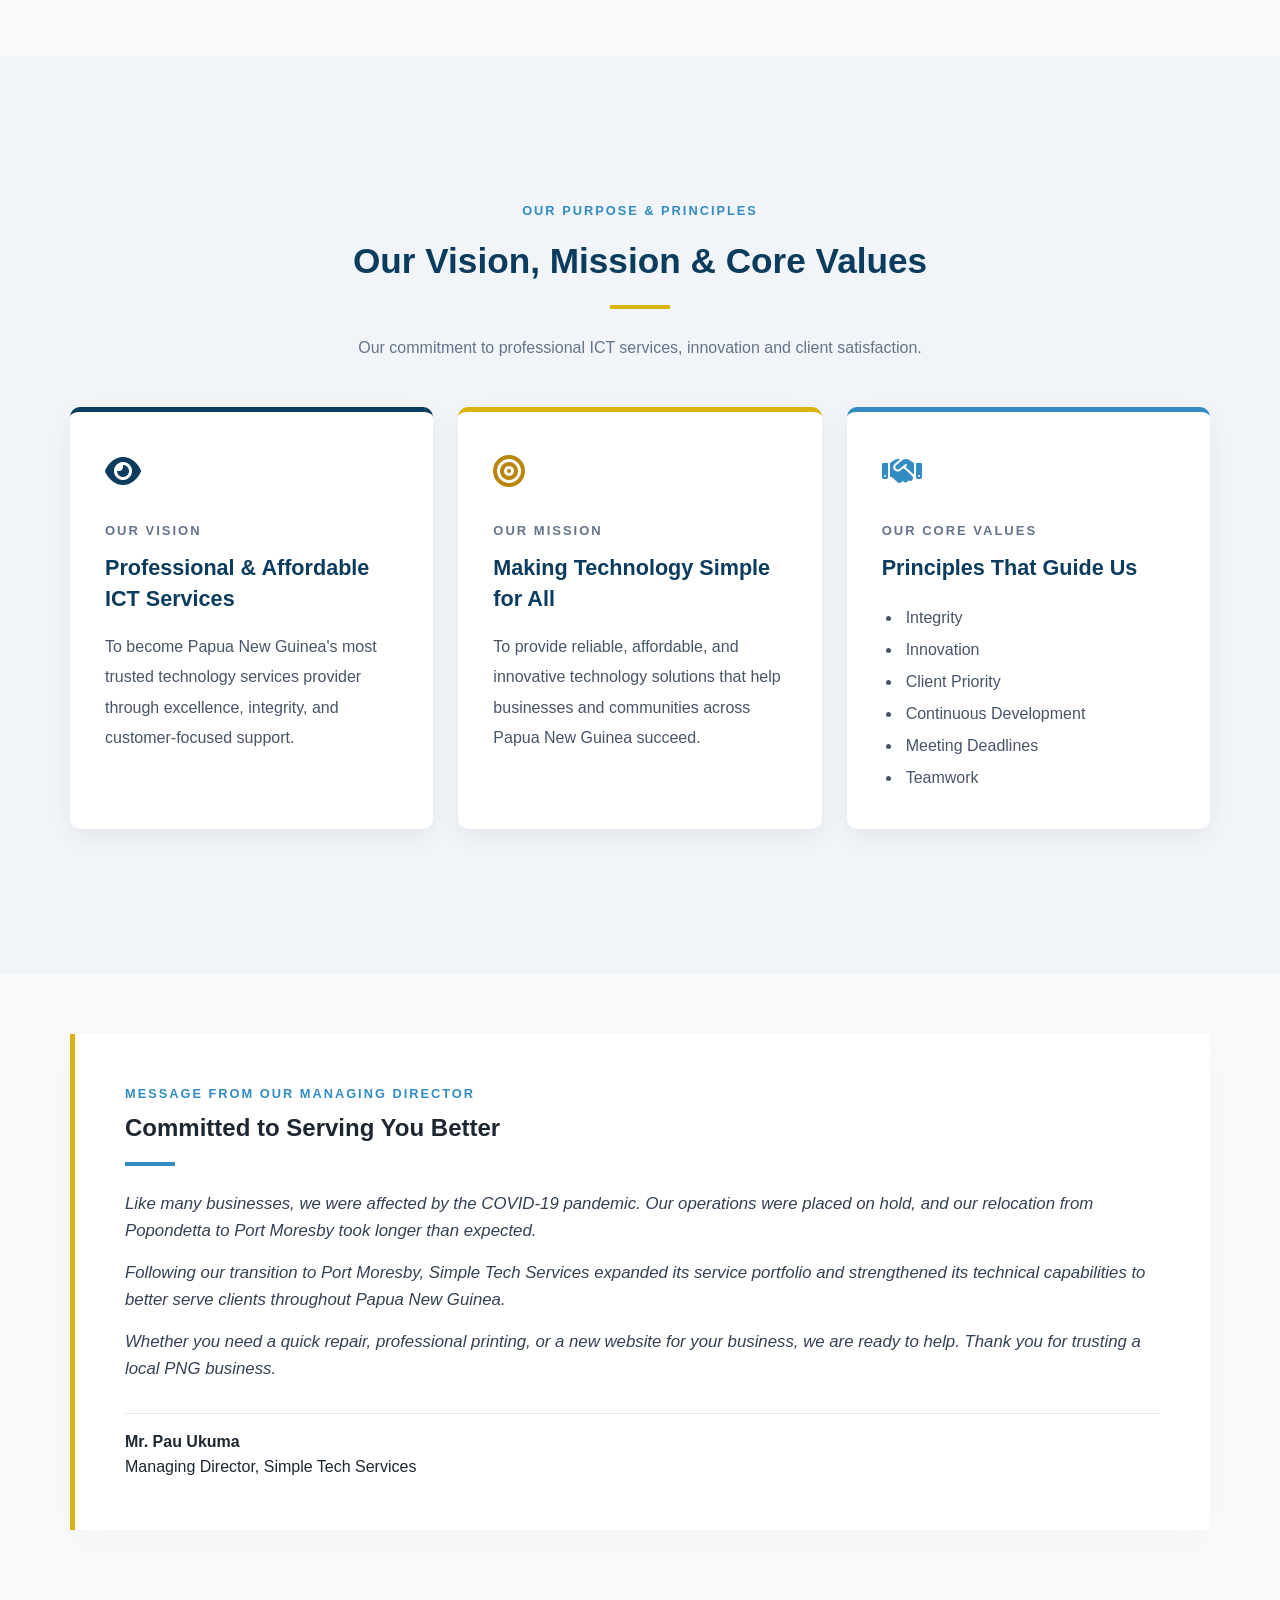
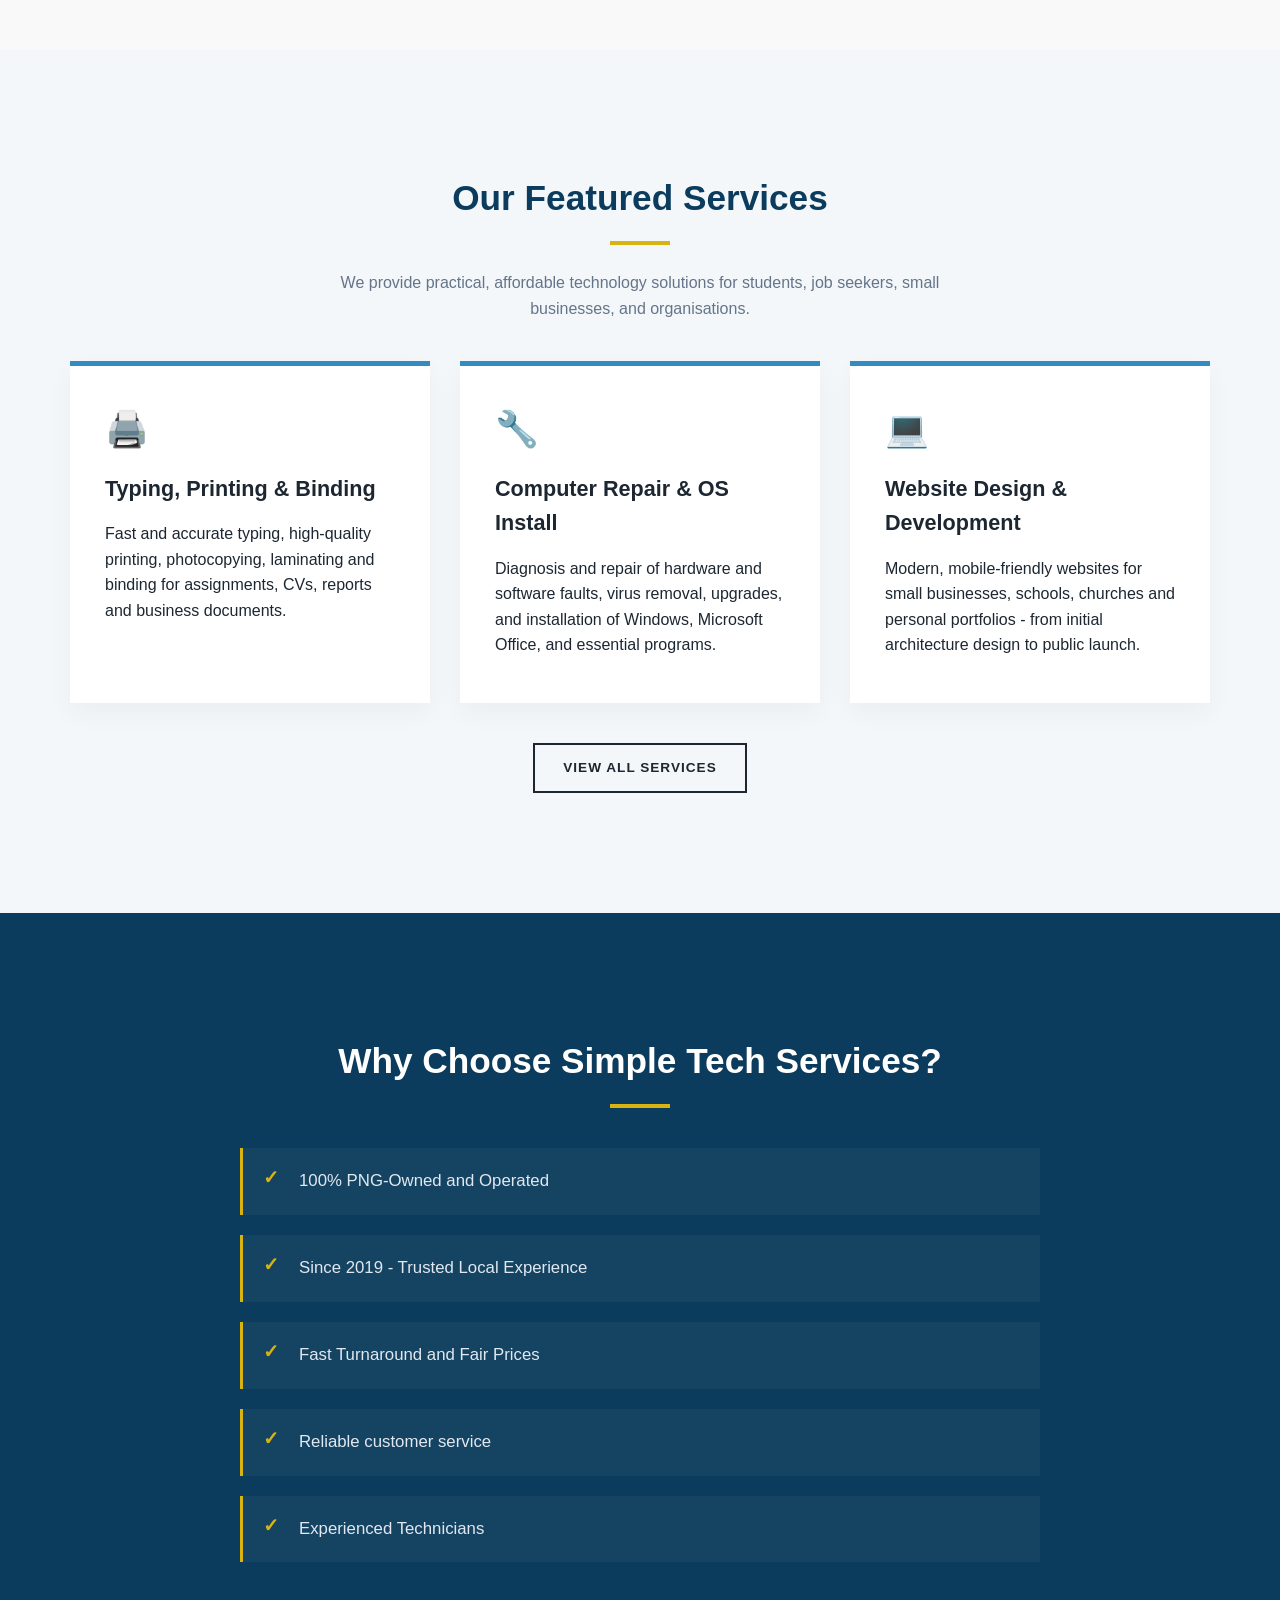
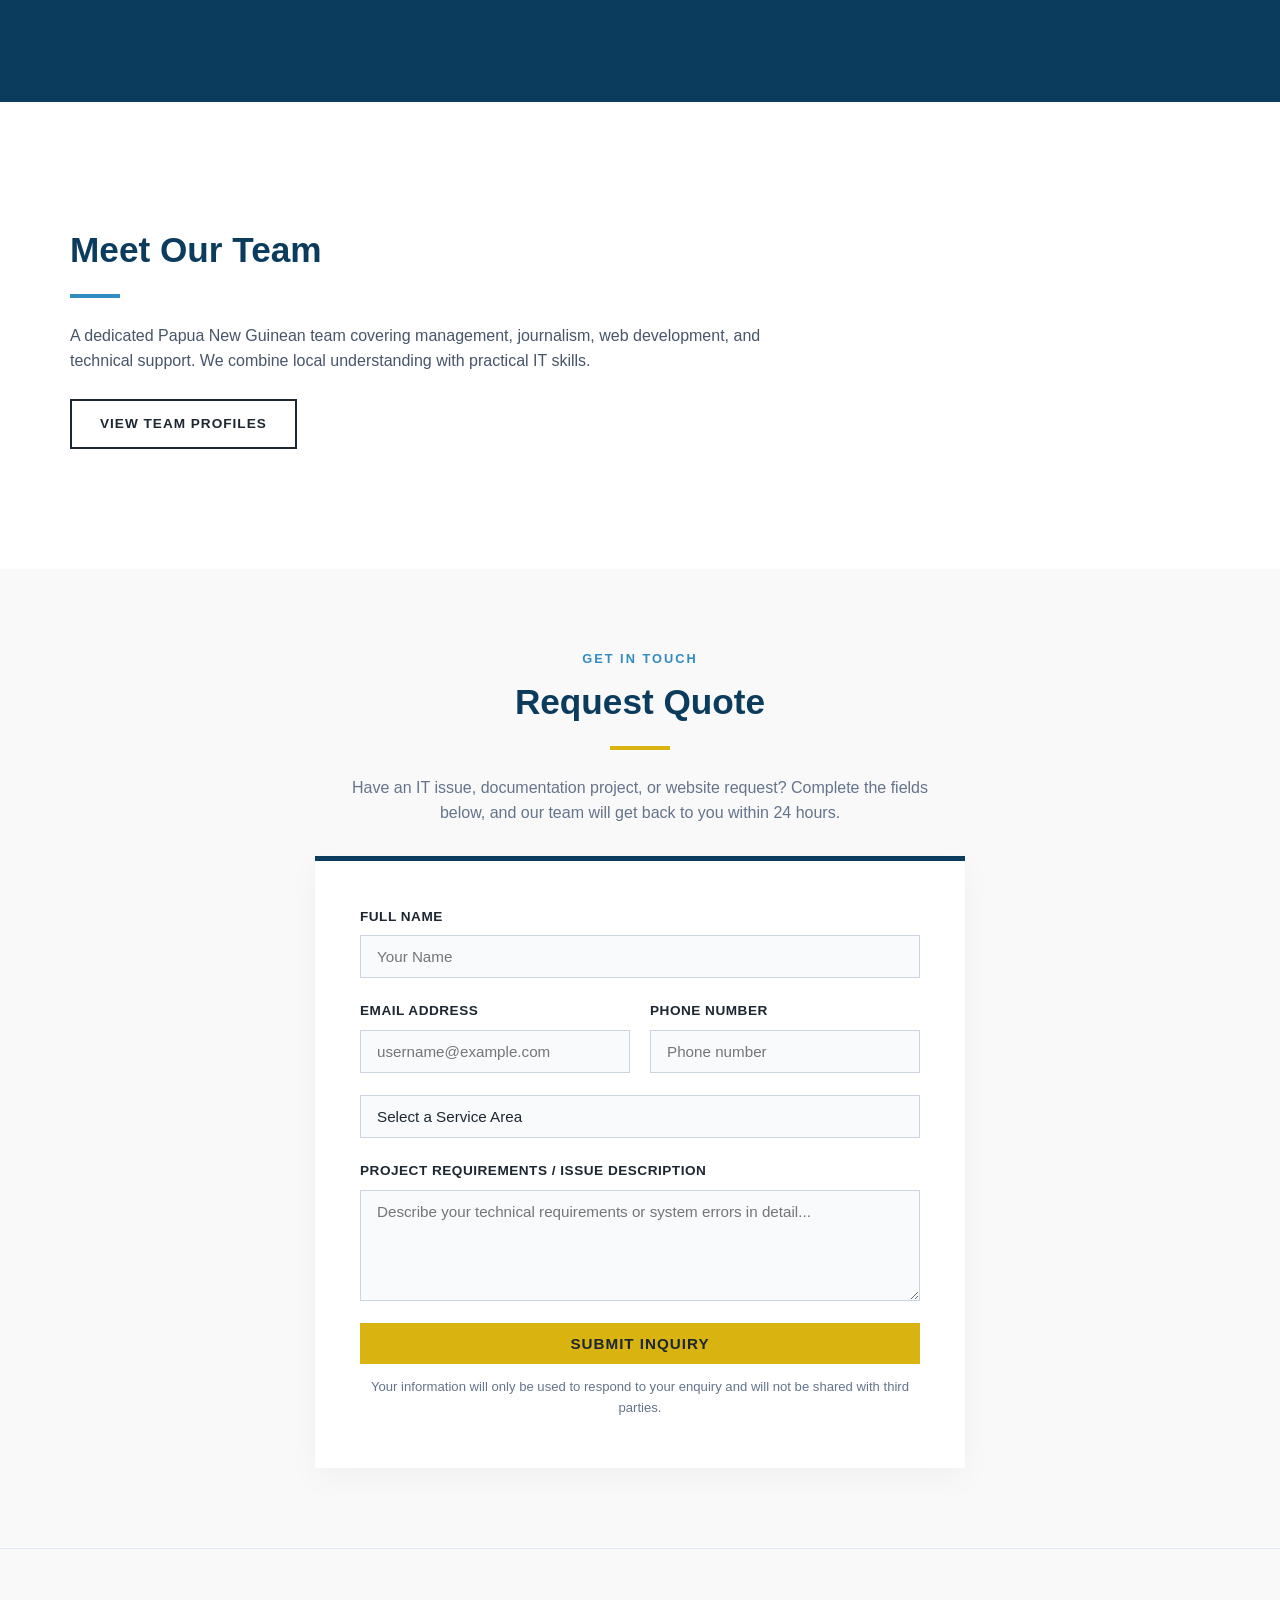
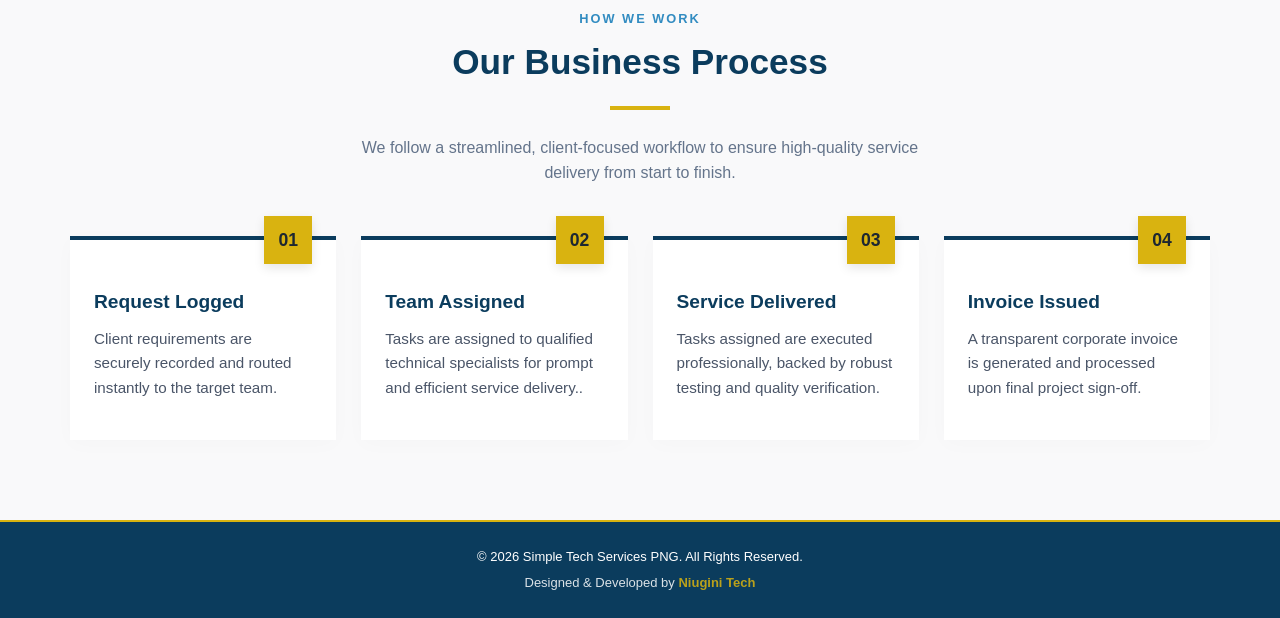
==== commit 3caaf95b: "index html edit" ====
--- a/sts/index.html
+++ b/sts/index.html
@@ -18,17 +18,17 @@
 <header class="navbar">
     <div class="container nav-container">
 
-        <div class="logo">
-            <a href="index.html" style="display:flex; align-items:center;">
-                <img src="sts-logo.png"
-                     alt="Simple Tech Services Logo"
-                     class="nav-logo-img">
-            </a>
-        </div>
-
-        <div class="logo">
-            Simple<span class="text-gold">Tech</span>Services
-        </div>
+       <div class="logo">
+    <a href="index.html" class="logo-link">
+        <img src="sts-logo.png"
+             alt="Simple Tech Services Logo"
+             class="nav-logo-img">
+    </a>
+
+    <span>
+        Simple<span class="text-gold">Tech</span>Services
+    </span>
+</div>
 
         <button class="mobile-menu-toggle"
                 id="mobileMenuToggle"
--- a/sts/style.css
+++ b/sts/style.css
@@ -2575,46 +2575,108 @@
 }
 
 
-/* MOBILE NAVIGATION */
-.mobile-menu-toggle {
-    display: none;
-    background: transparent;
-    border: 0;
-    color: var(--primary);
-    font-size: 25px;
-    cursor: pointer;
-    padding: 8px;
-}
-
-@media (max-width: 768px) {
+/* =========================================================
+   SIMPLE TECH SERVICES — FINAL RESPONSIVE NAVIGATION
+   Desktop: Normal navigation, no hamburger
+   Mobile: Hamburger menu and dropdown navigation
+   ========================================================= */
+
+/* DEFAULT: HIDE HAMBURGER ON ALL SCREEN SIZES */
+.mobile-menu-toggle,
+#mobileMenuToggle {
+    display: none !important;
+}
+
+/* DESKTOP AND LAPTOP */
+@media screen and (min-width: 769px) {
     .nav-container {
+        display: flex;
+        flex-direction: row;
+        flex-wrap: nowrap;
+        justify-content: space-between;
+        align-items: center;
         position: relative;
+    }
+
+    .mobile-menu-toggle,
+    #mobileMenuToggle {
+        display: none !important;
+    }
+
+    #mainNav,
+    .nav-links {
+        display: flex !important;
+        position: static !important;
+        flex-direction: row !important;
+        align-items: center;
+        width: auto !important;
+        background: transparent !important;
+        box-shadow: none !important;
+    }
+
+    .nav-links a {
+        color: #FFFFFF;
+    }
+}
+
+/* MOBILE AND ANDROID */
+@media screen and (max-width: 768px) {
+    .nav-container {
         display: flex;
+        flex-direction: row !important;
         flex-wrap: wrap;
+        justify-content: space-between;
         align-items: center;
-        justify-content: space-between;
-    }
-
-    .mobile-menu-toggle {
-        display: block;
-    }
-
+        position: relative;
+    }
+
+    .mobile-menu-toggle,
+    #mobileMenuToggle {
+        display: inline-flex !important;
+        visibility: visible !important;
+        align-items: center;
+        justify-content: center;
+        width: 48px;
+        height: 48px;
+        margin-left: auto;
+        background: #0B3C5D;
+        color: #FFFFFF;
+        border: 2px solid #D9B310;
+        border-radius: 6px;
+        font-size: 27px;
+        cursor: pointer;
+        z-index: 1003;
+    }
+
+    #mainNav,
     .nav-links {
-        display: none;
-        flex-direction: column;
+        display: none !important;
+        position: absolute;
+        top: 100%;
+        left: 0;
+        right: 0;
         width: 100%;
-        gap: 0;
-        padding: 10px 0;
-    }
-
+        flex-direction: column !important;
+        align-items: stretch;
+        padding: 10px 15px;
+        background: #FFFFFF;
+        box-shadow: 0 8px 18px rgba(0,0,0,0.15);
+        z-index: 1002;
+    }
+
+    #mainNav.active,
     .nav-links.active {
-        display: flex;
-    }
-
+        display: flex !important;
+    }
+
+    #mainNav a,
     .nav-links a {
         display: block;
         width: 100%;
-        padding: 12px 15px;
-    }
-}
-
+        margin: 0;
+        padding: 13px 10px;
+        color: #0B3C5D;
+        border-bottom: 1px solid #EEEEEE;
+    }
+}
+
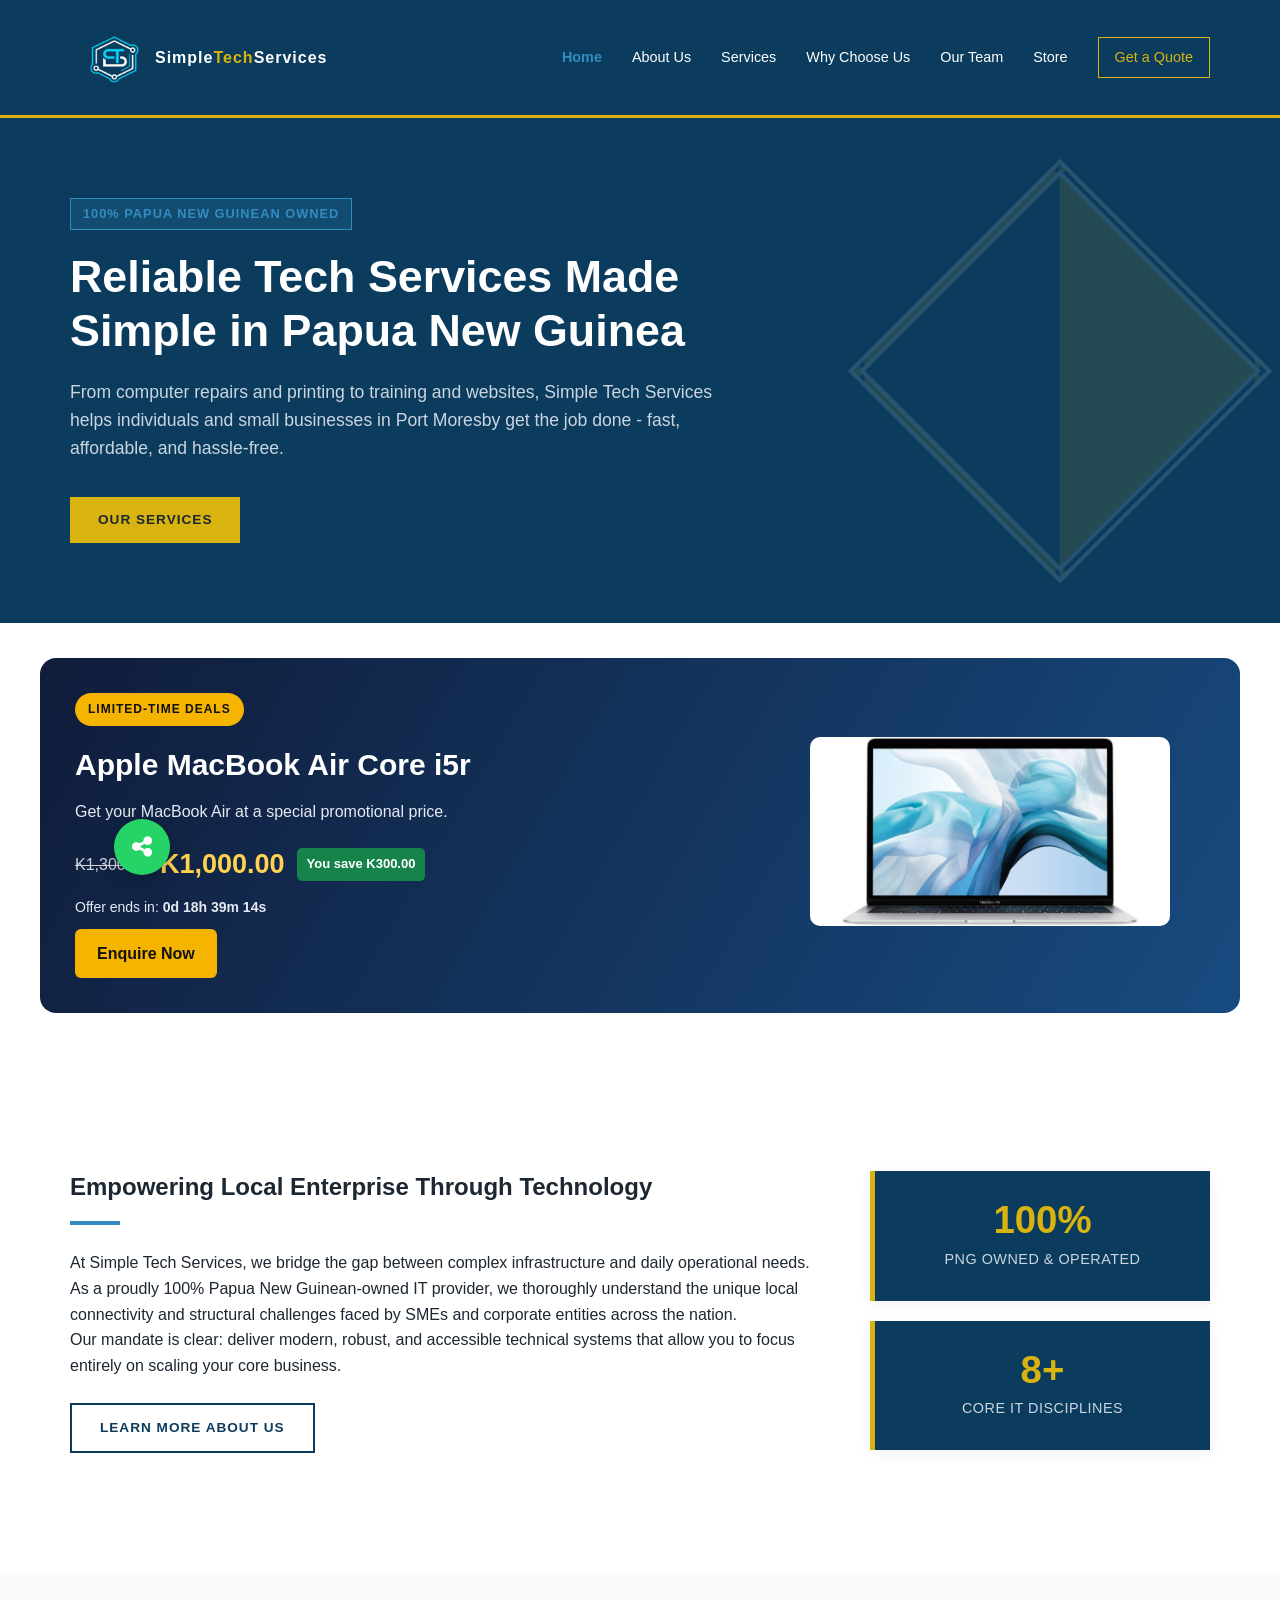
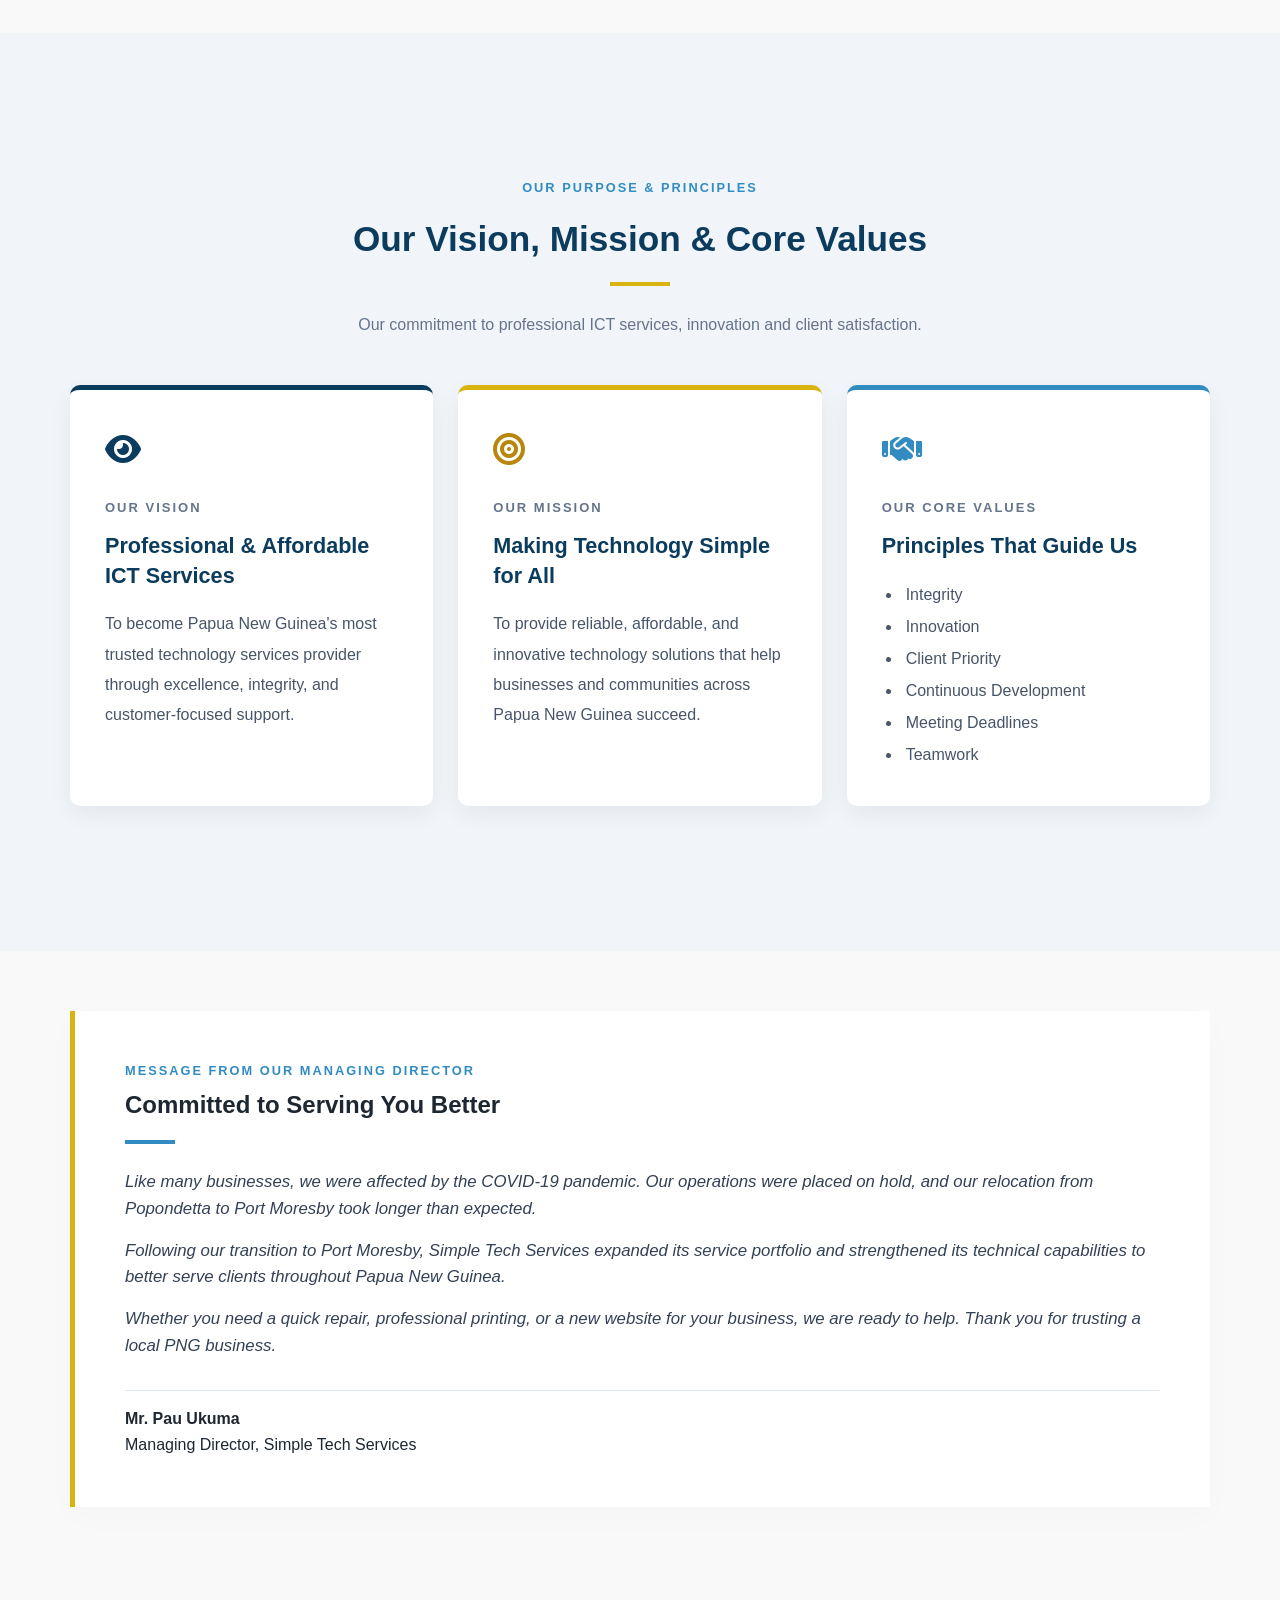
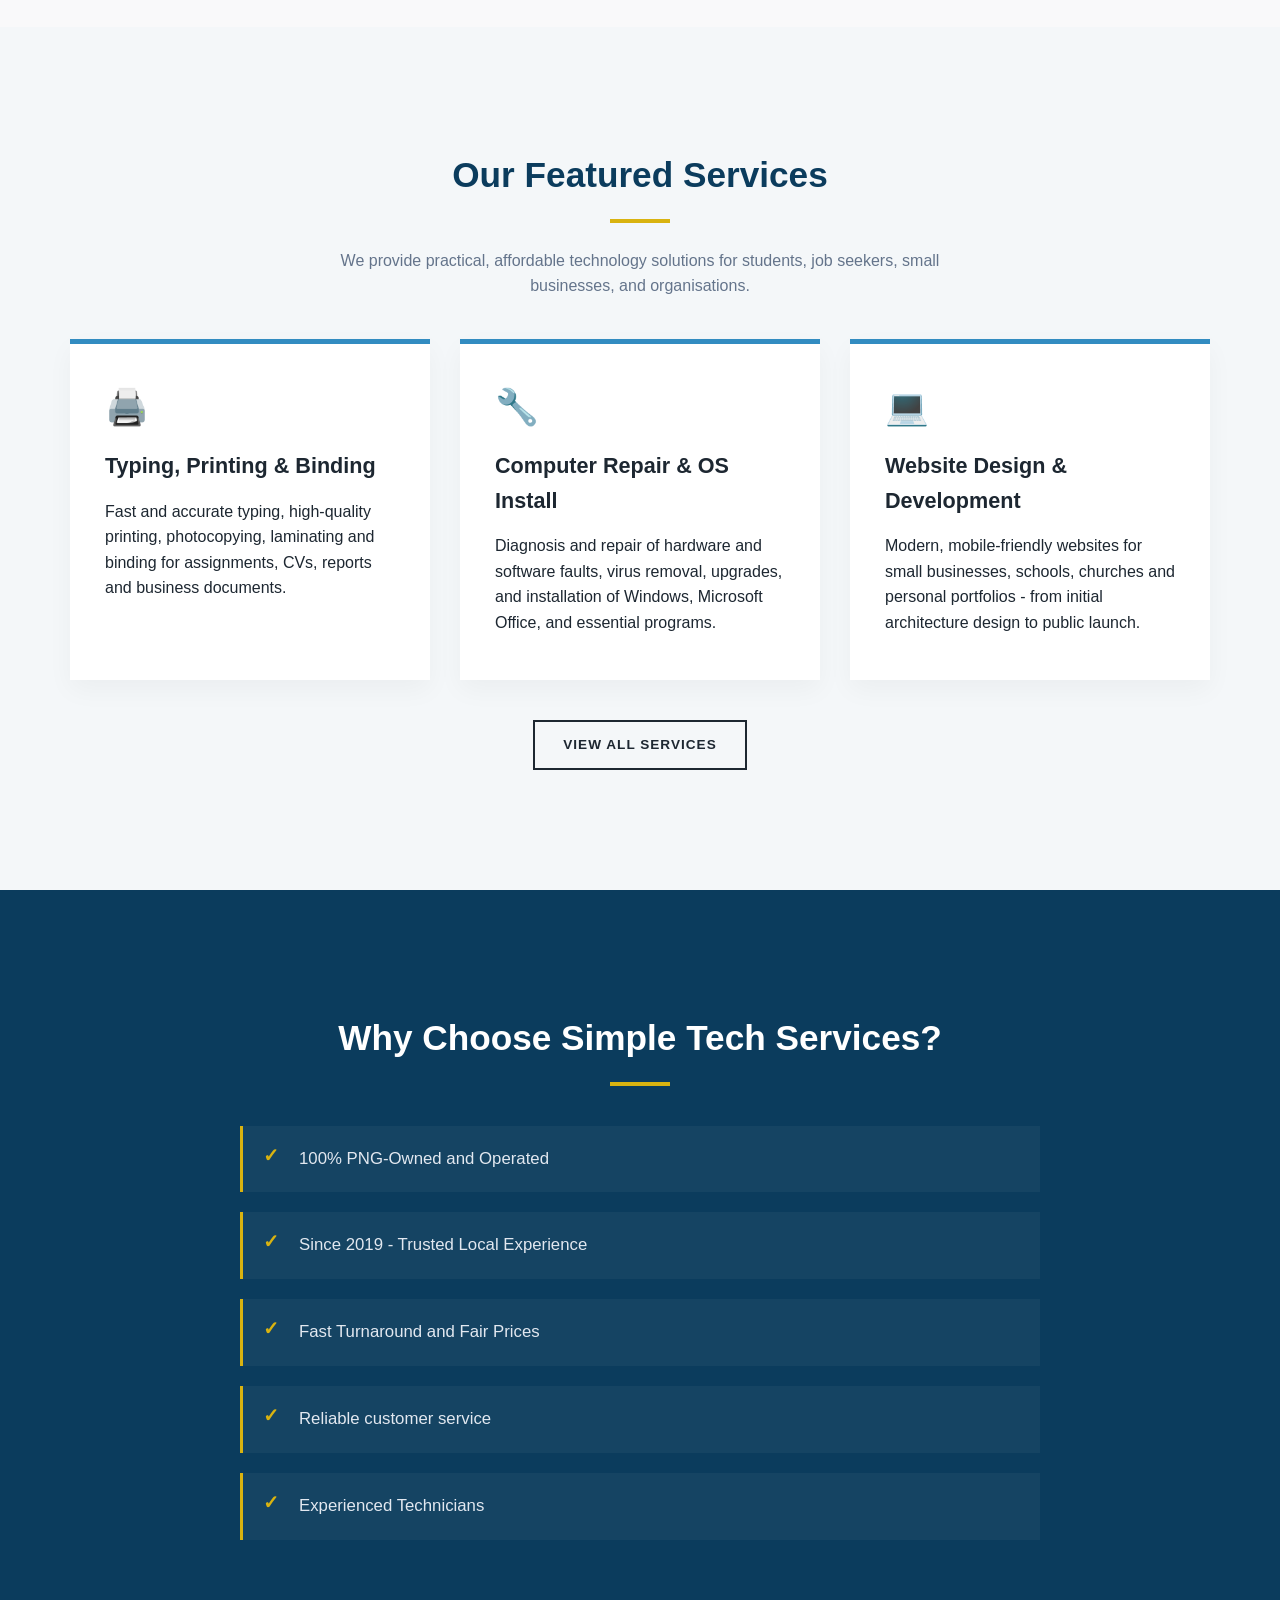
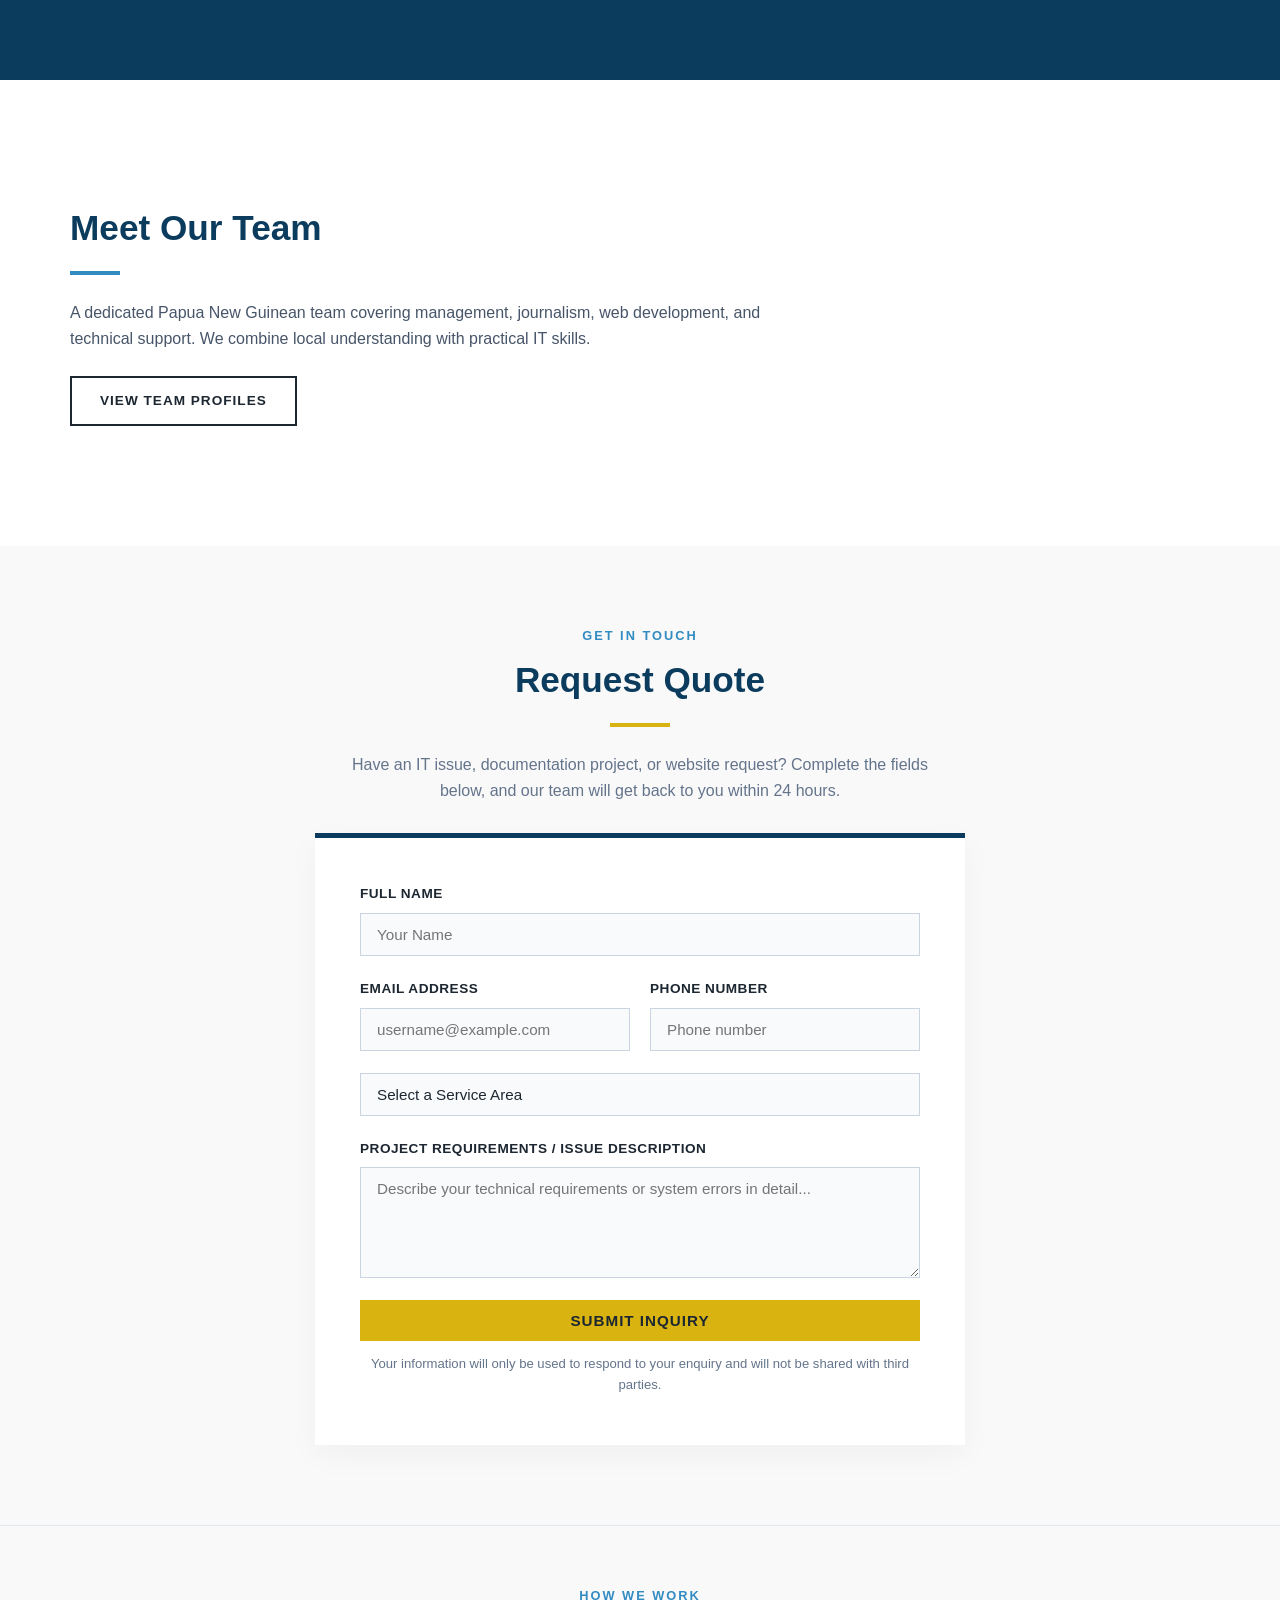
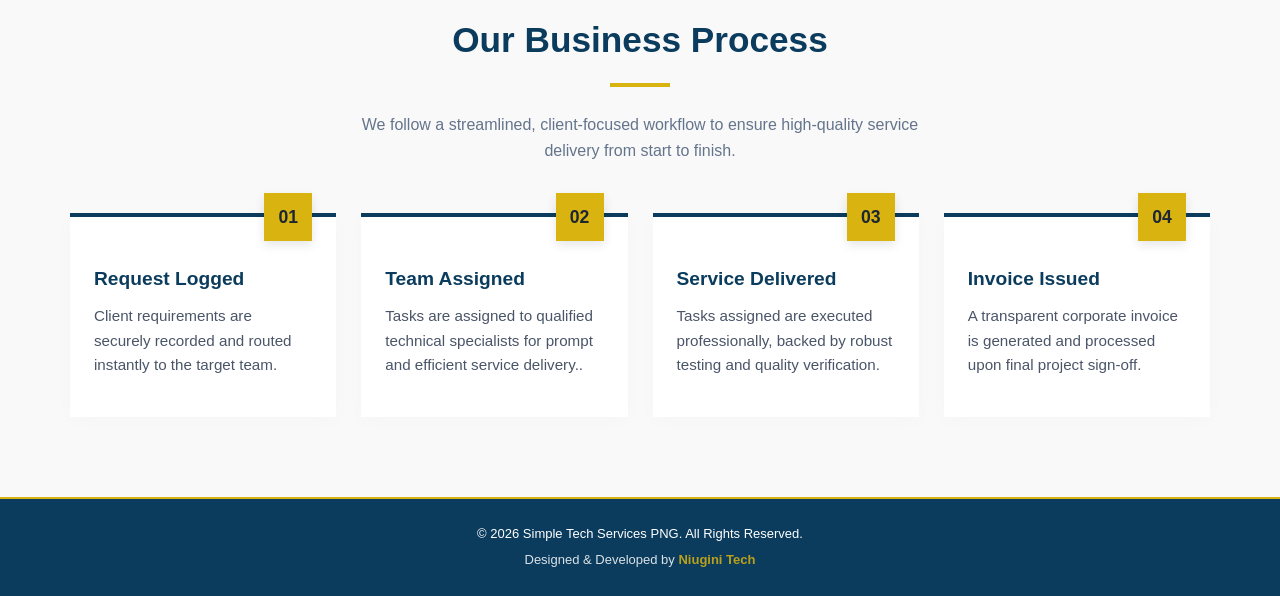
==== commit f73d15c9: "active edit" ====
--- a/sts/index.html
+++ b/sts/index.html
@@ -40,7 +40,7 @@
         </button>
 
         <nav class="nav-links" id="mainNav">
-            <a href="index.html" class="active">Home</a>
+            <a href="index.html" class="active-link">Home</a>
             <a href="about-us.html">About Us</a>
             <a href="services.html">Services</a>
             <a href="index.html#why-choose-us">Why Choose Us</a>
--- a/sts/style.css
+++ b/sts/style.css
@@ -1260,23 +1260,6 @@
     }
 }
 
-/* Bring Brand Name  Simple Tech Services Closer to Logo */
-.nav-container {
-    display: flex;
-    align-items: center;
-    justify-content: flex-start;
-    gap: 10px;
-}
-
-.nav-container > .logo:nth-child(2) {
-    margin-left: -15x;
-    margin-right: 20px;
-}
-
-.nav-links {
-    margin-left: 0;
-}
-
 /* PROMOTION POP-UP OVERLAY */
 .promotion-overlay {
     position: fixed;
@@ -2321,17 +2304,6 @@
 .container { width: min(90%, 1140px); }
 button, input, select, textarea { max-width: 100%; }
 h1, h2, h3, h4, p, a, li, small, span { overflow-wrap: anywhere; }
-
-.nav-container {
-    min-width: 0;
-    flex-wrap: wrap;
-    justify-content: space-between;
-}
-.nav-container > .logo:nth-child(2) {
-    margin-left: 0; /* Corrects the invalid -15x value */
-    margin-right: 20px;
-}
-.nav-links { min-width: 0; }
 
 .precise-services-grid,
 .shop-grid,
@@ -2680,3 +2652,85 @@
     }
 }
 
+/* =========================================
+   FINAL BRAND LOGO ALIGNMENT
+========================================= */
+
+.nav-container > .logo {
+    display: flex;
+    flex-direction: row;
+    flex-wrap: nowrap;
+    align-items: center;
+    justify-content: flex-start;
+    gap: 10px;
+    flex-shrink: 0;
+    margin: 0;
+}
+
+.logo-link {
+    display: flex;
+    align-items: center;
+    flex-shrink: 0;
+}
+
+.nav-logo-img {
+    width: 75px;
+    height: 75px;
+    object-fit: contain;
+    display: block;
+}
+
+.brand-name {
+    display: inline-block;
+    white-space: nowrap;
+    font-size: 1rem;
+    font-weight: 700;
+    letter-spacing: 0.5px;
+    color: #FFFFFF;
+}
+
+/* DESKTOP */
+@media screen and (min-width: 769px) {
+    .nav-container {
+        flex-direction: row;
+        flex-wrap: nowrap;
+        justify-content: space-between;
+        align-items: center;
+    }
+
+    .nav-container > .logo {
+        flex-direction: row;
+        white-space: nowrap;
+    }
+}
+
+/* MOBILE */
+@media screen and (max-width: 768px) {
+    .nav-container > .logo {
+        flex-direction: row;
+        justify-content: center;
+        gap: 8px;
+    }
+
+    .nav-logo-img {
+        width: 66px;
+        height: 66px;
+    }
+
+    .brand-name {
+        font-size: 0.9rem;
+    }
+}
+
+/* Active navigation link */
+.nav-links a.active-link {
+    color: #328CC1;
+    font-weight: 700;
+}
+
+/* Optional: subtle indicator */
+.nav-links a.active-link::after {
+    width: 100%;
+}
+
+
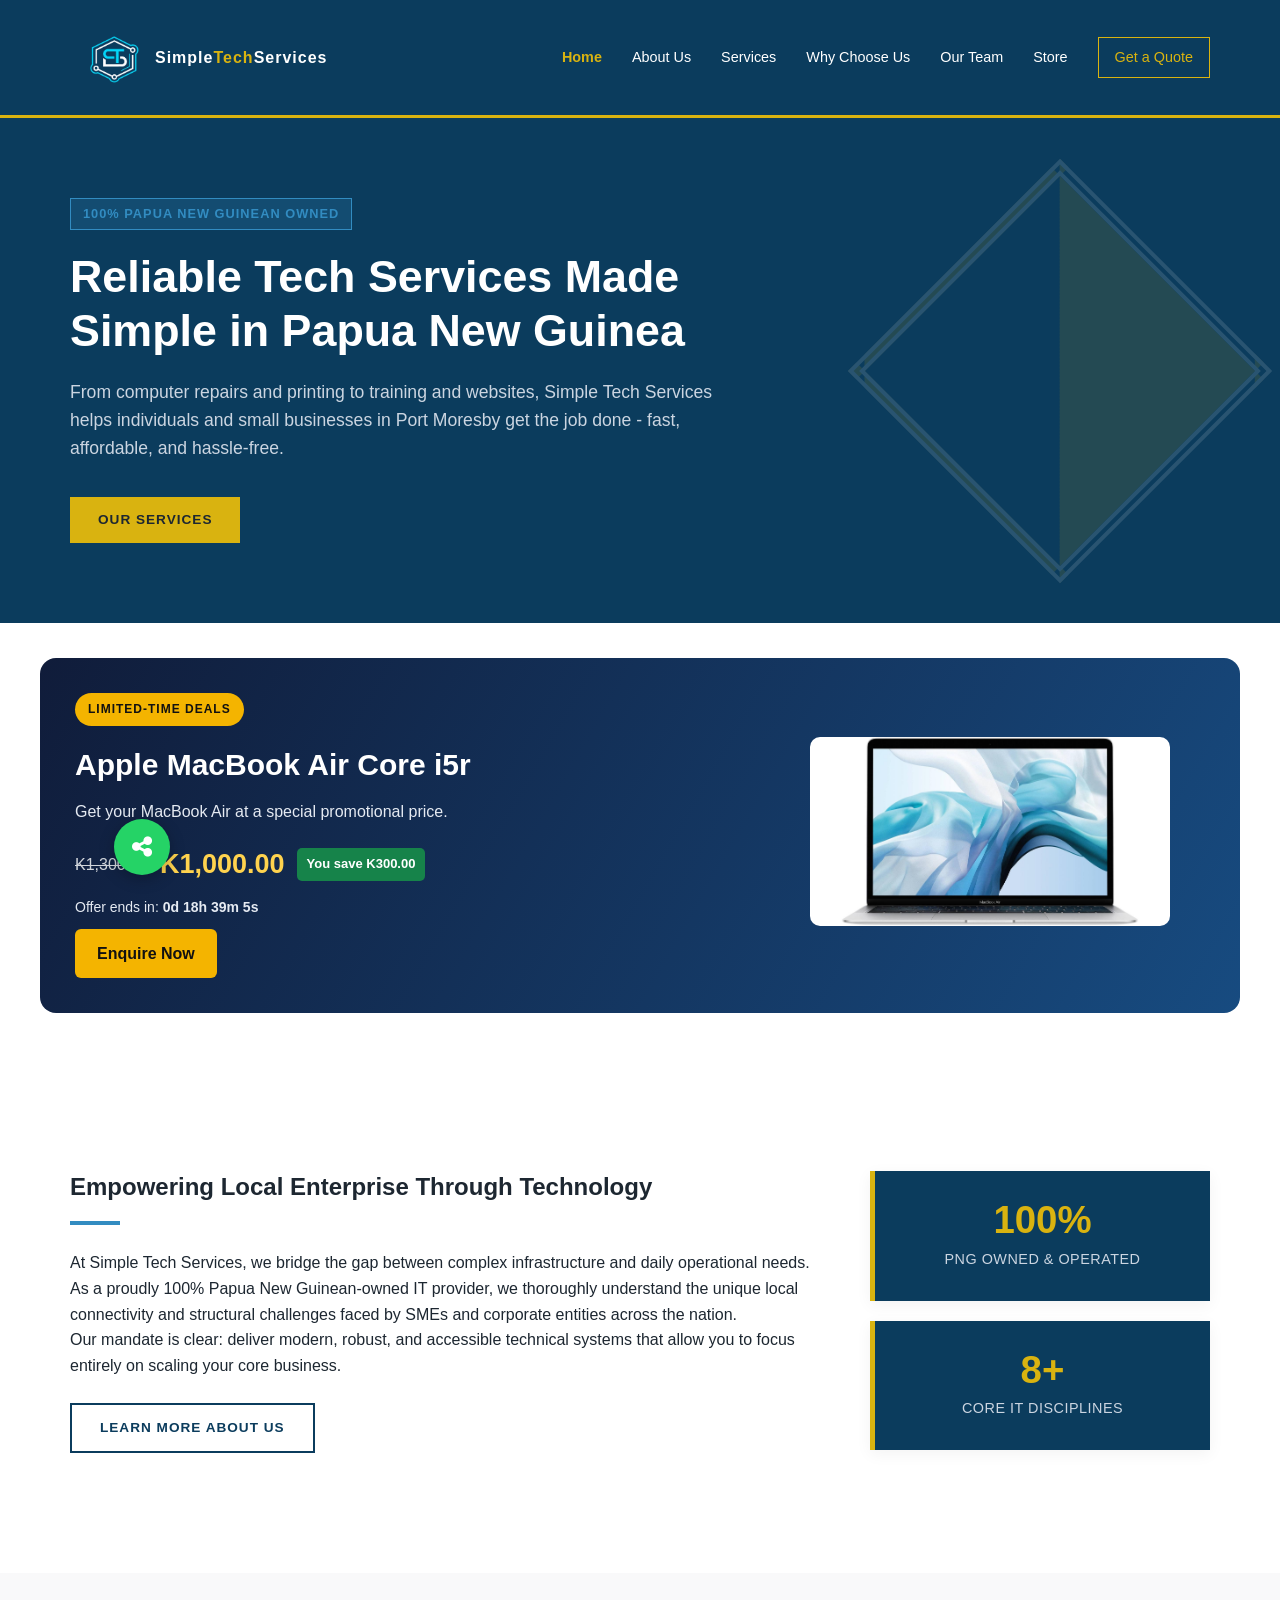
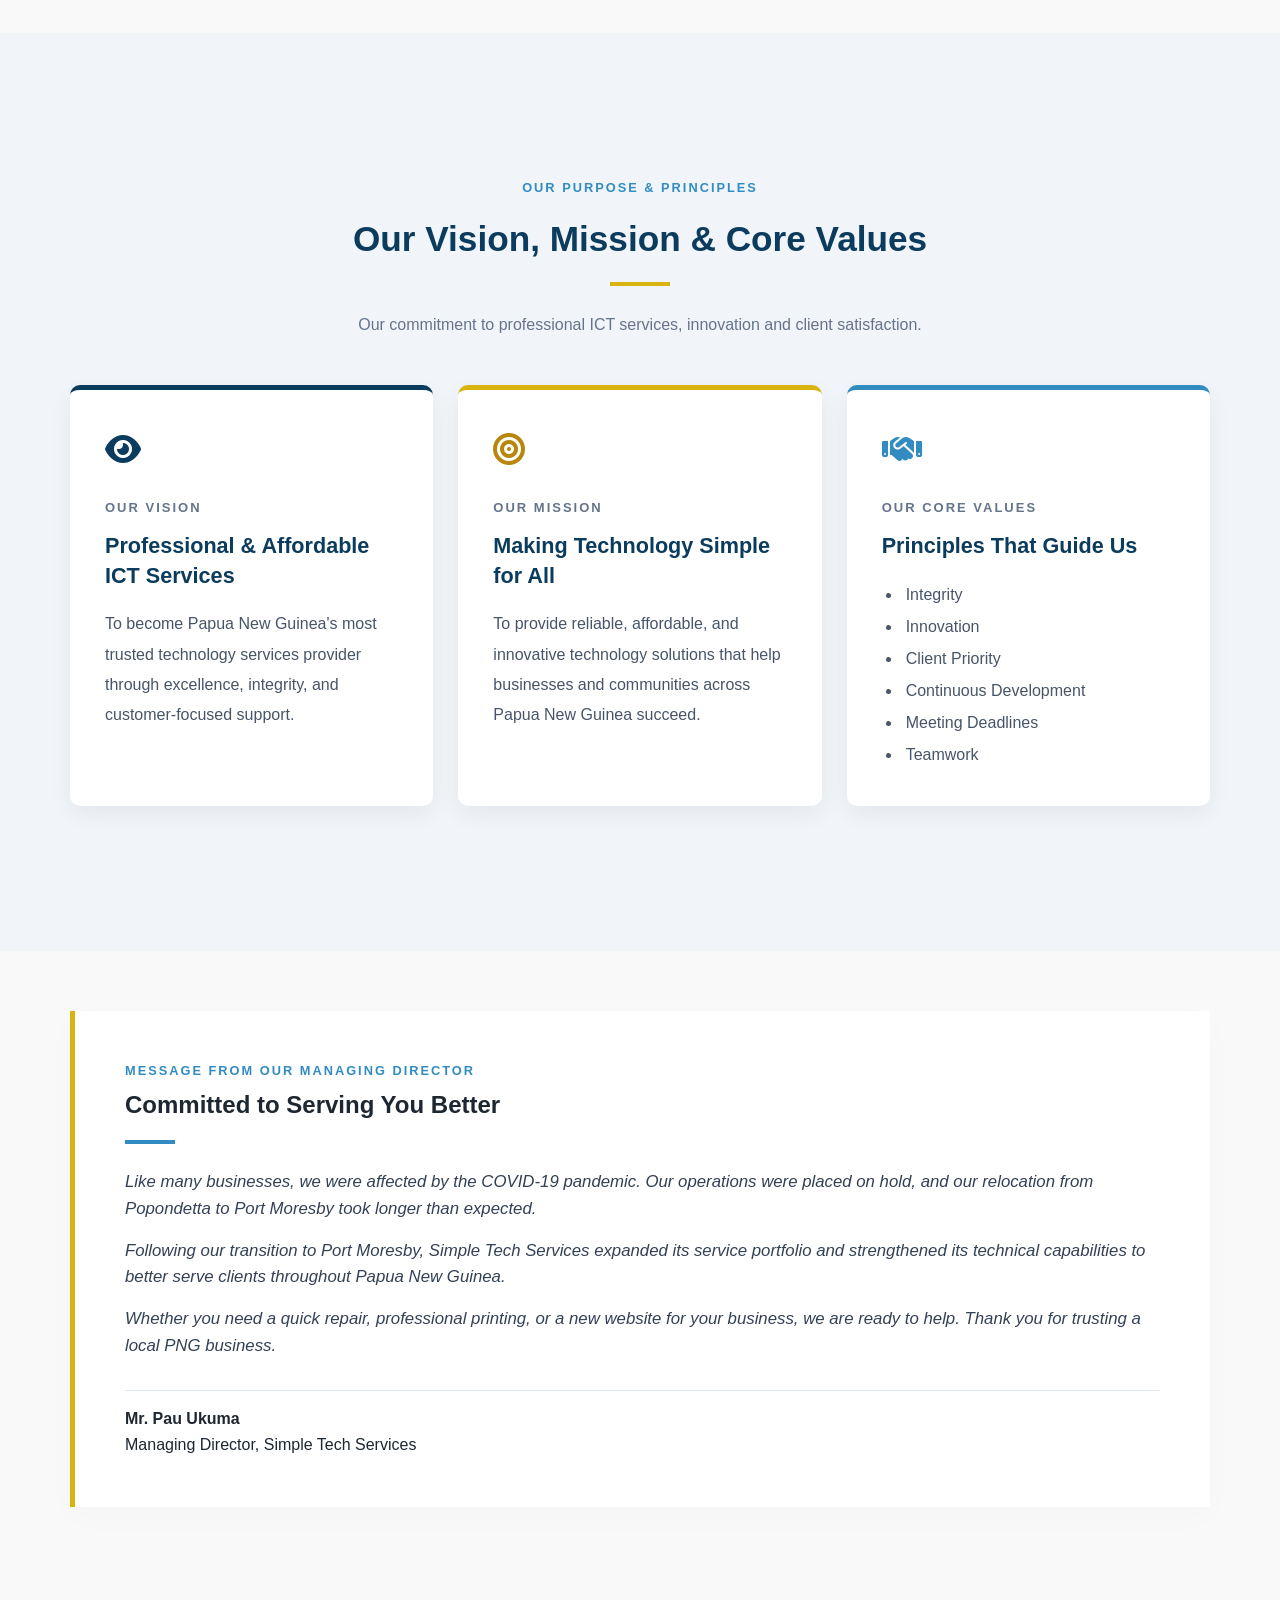
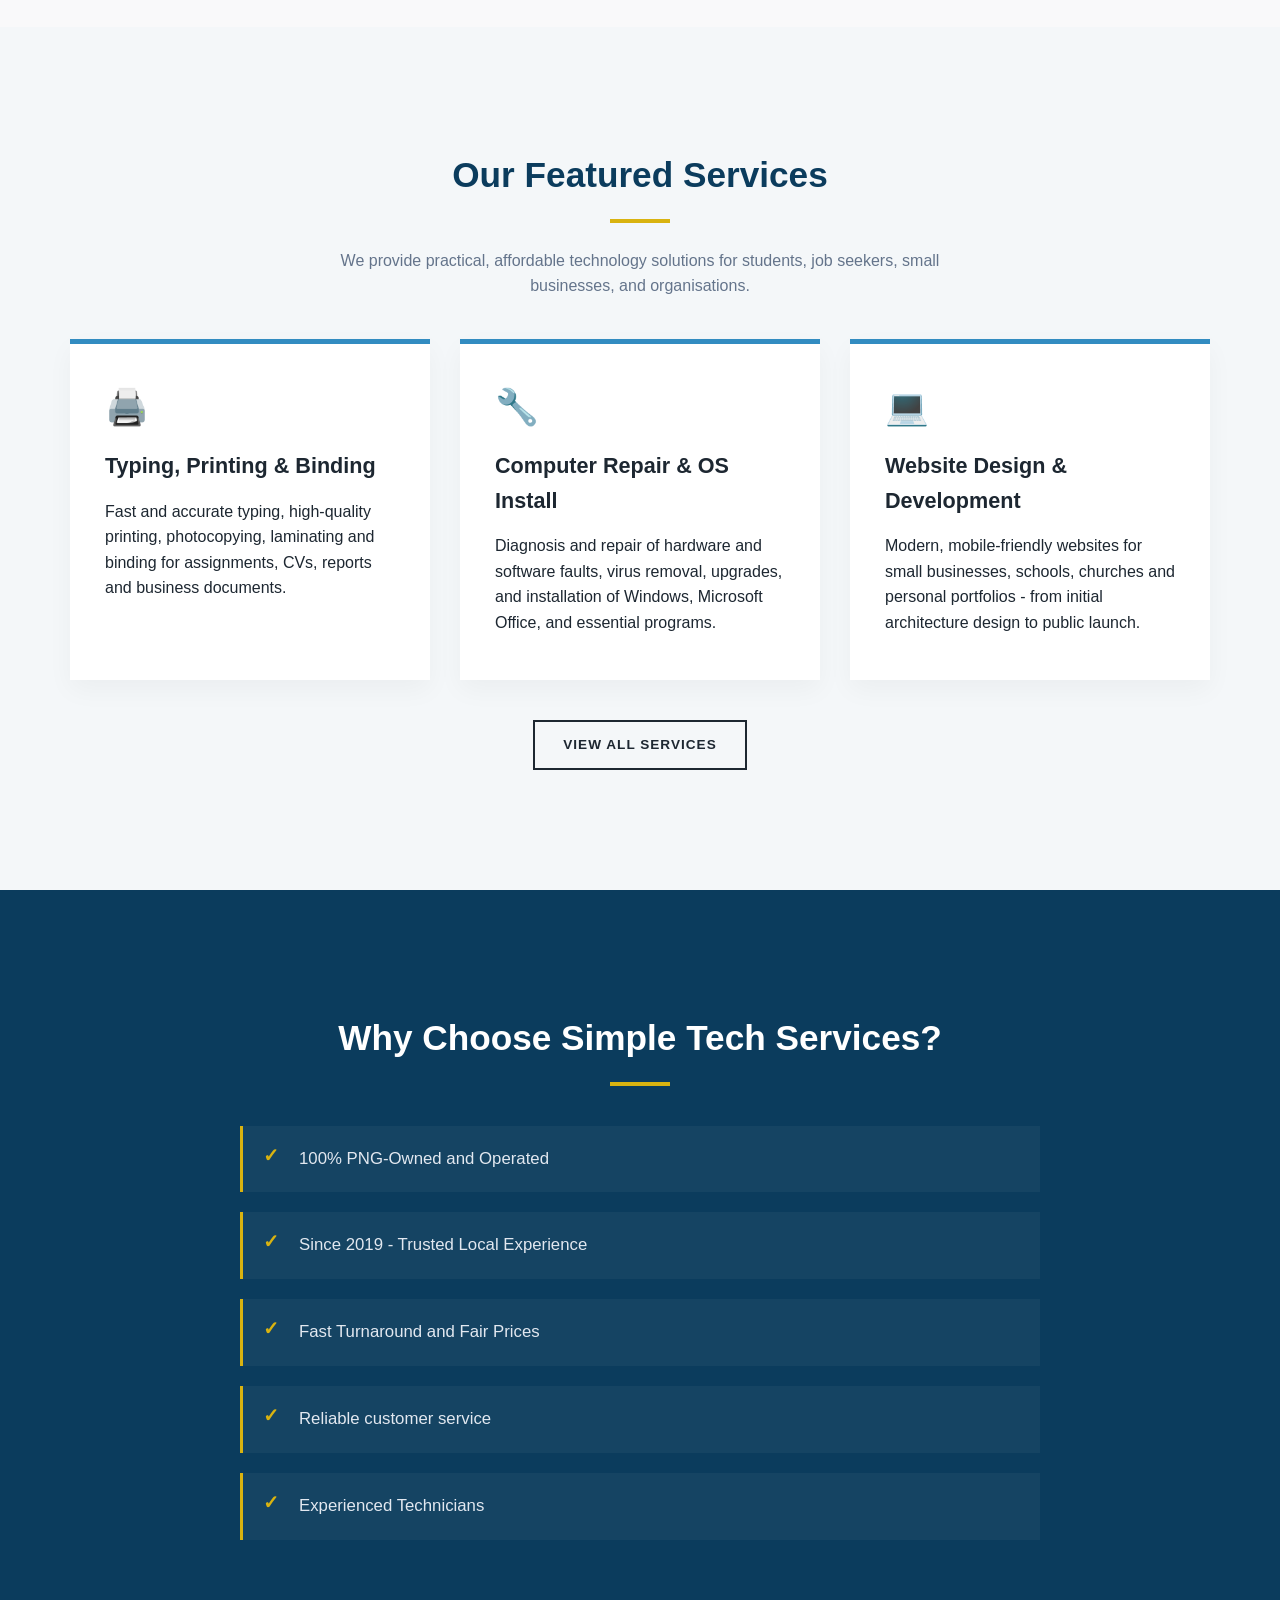
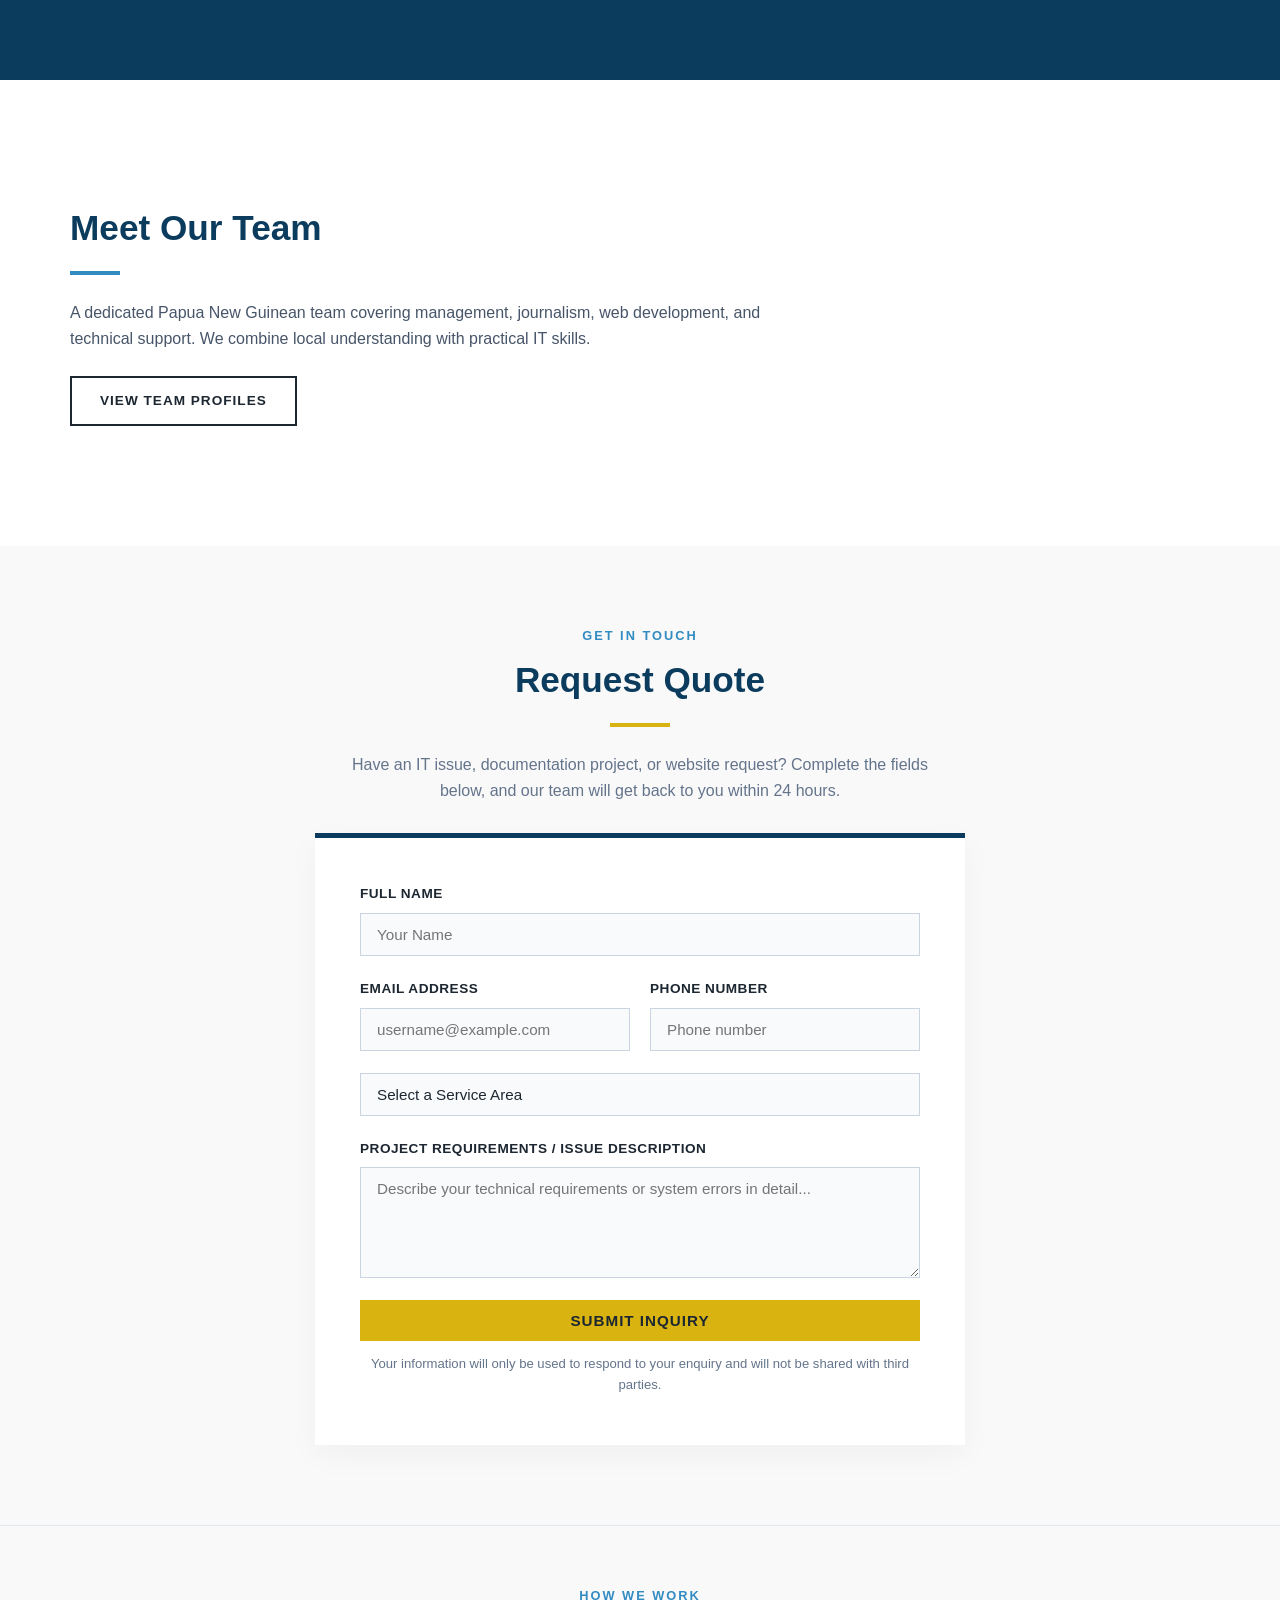
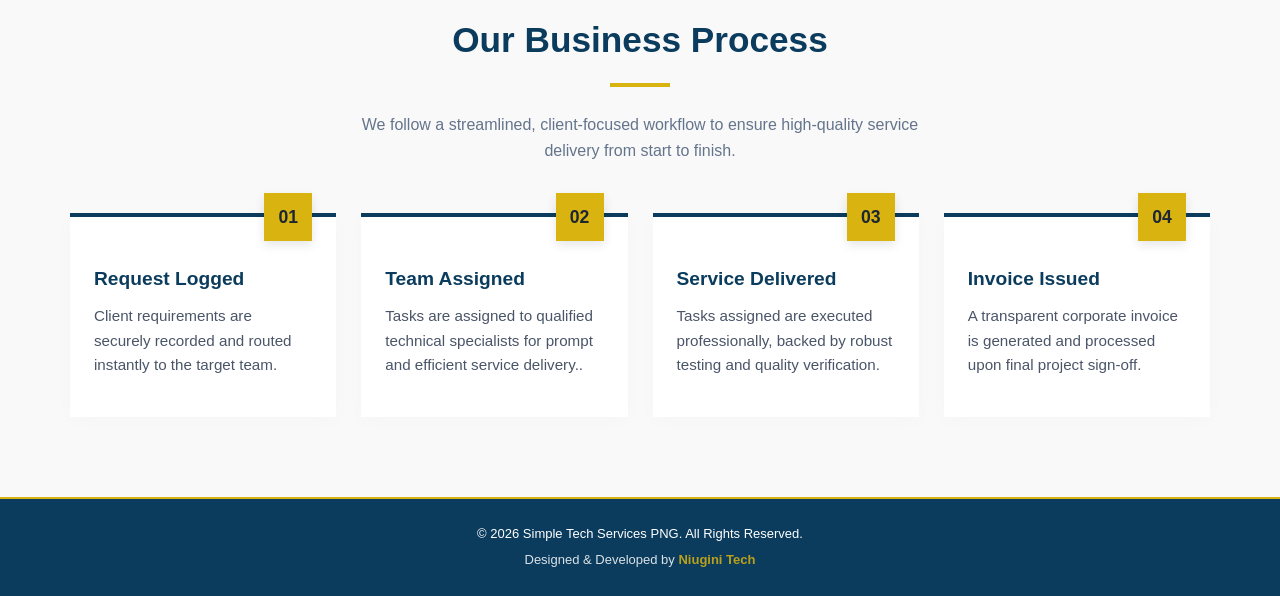
==== commit 3df2cfa0: "css edit" ====
--- a/sts/index.html
+++ b/sts/index.html
@@ -6,7 +6,7 @@
     <meta name="viewport" content="width=device-width, initial-scale=1.0">
     <title>Simple Tech Services | Computer Repair, Printing & Web Design in Port Moresby, PNG</title>
     <meta name="description" content="Simple Tech Services is a 100% PNG-owned IT business in Port Moresby. We offer computer repair, typing & printing, social media setup, computer training and website development.">
-    <link rel="stylesheet" href="style.css?v=1.5">
+    <link rel="stylesheet" href="style.css?v=1.6">
 	<link rel="stylesheet" href="https://cdnjs.cloudflare.com/ajax/libs/font-awesome/6.7.2/css/all.min.css">
 	
 </head>
--- a/sts/style.css
+++ b/sts/style.css
@@ -2722,15 +2722,20 @@
     }
 }
 
-/* Active navigation link */
-.nav-links a.active-link {
-    color: #328CC1;
-    font-weight: 700;
-}
-
-/* Optional: subtle indicator */
+/* FORCE ACTIVE NAVIGATION LINK TO KUMUL GOLD */
+.nav-links a.active-link,
+.nav-links a.active-link:visited,
+.nav-links a.active-link:hover,
+.nav-links a.active-link:focus,
+.nav-links a.active-link:active {
+    color: #D9B310 !important;
+    font-weight: 700 !important;
+}
+
+/* Active navigation underline */
 .nav-links a.active-link::after {
-    width: 100%;
-}
-
-
+    width: 100% !important;
+    background-color: #D9B310 !important;
+}
+
+
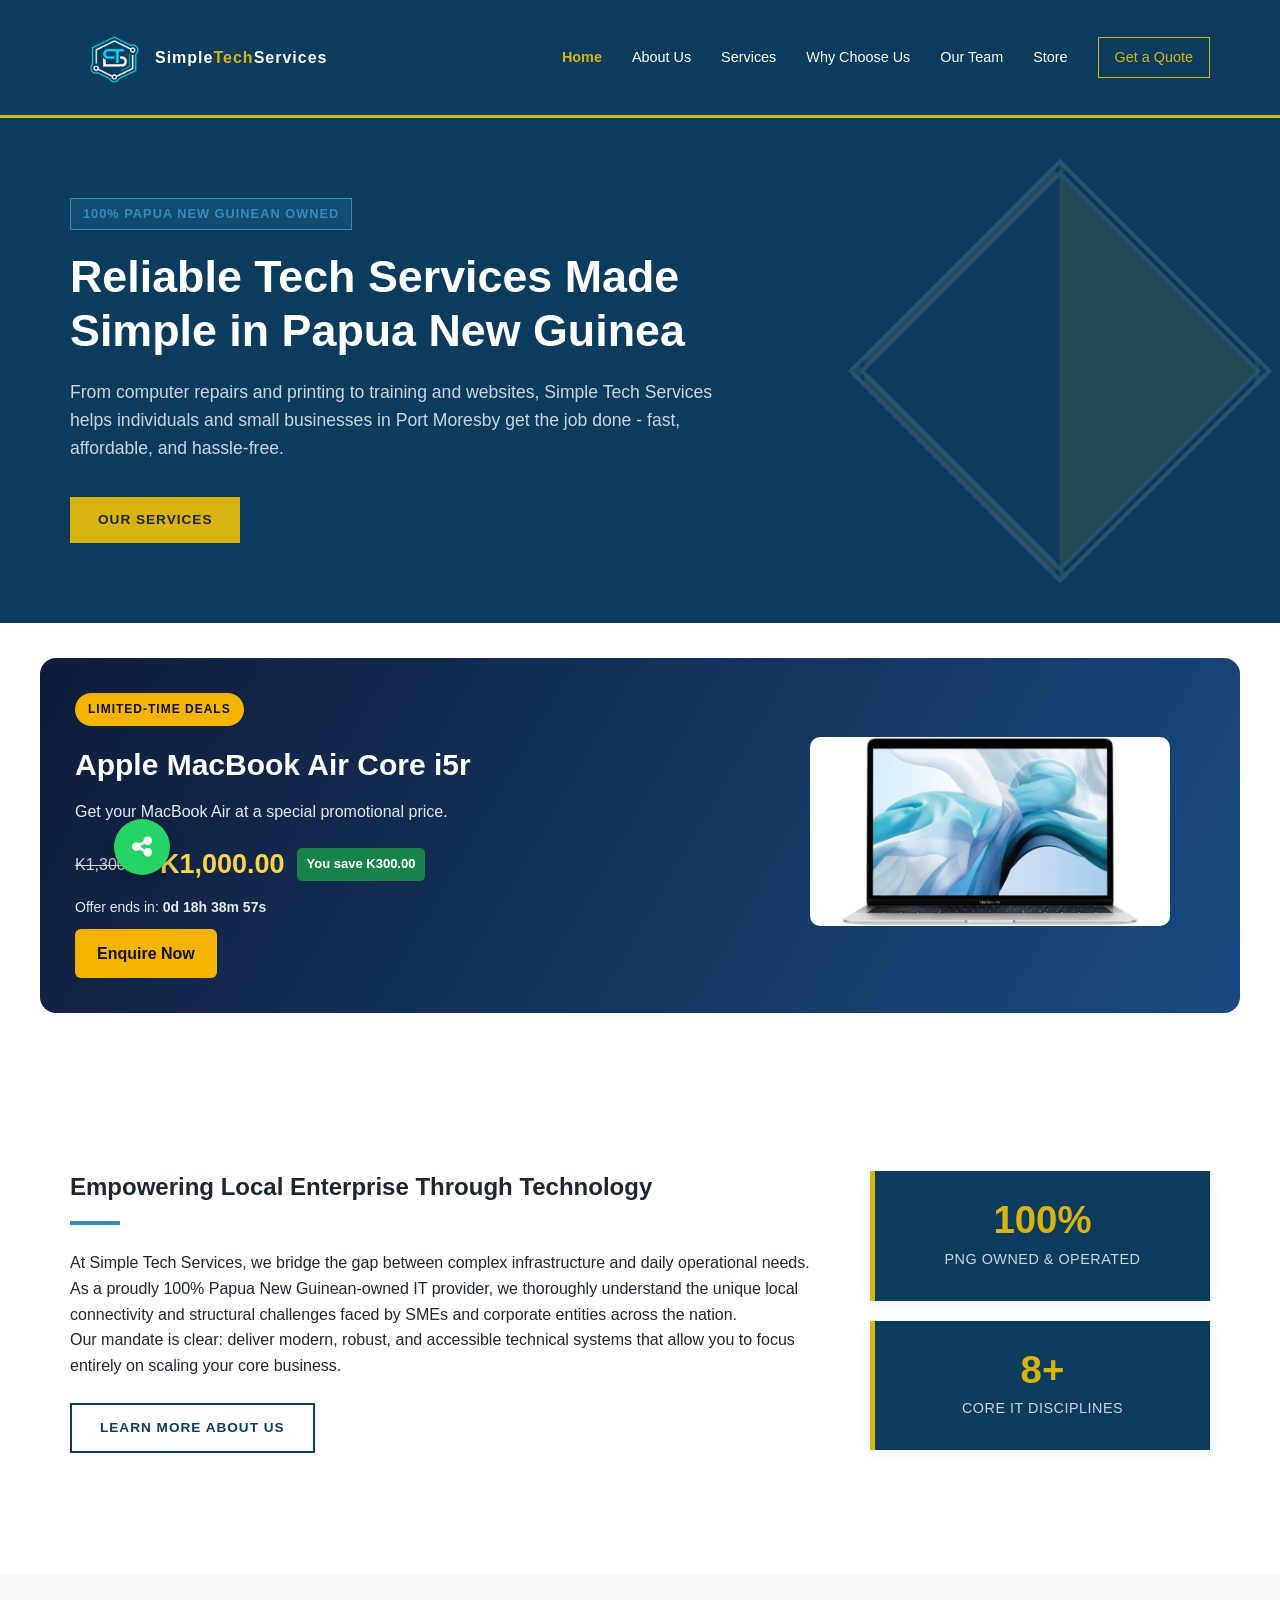
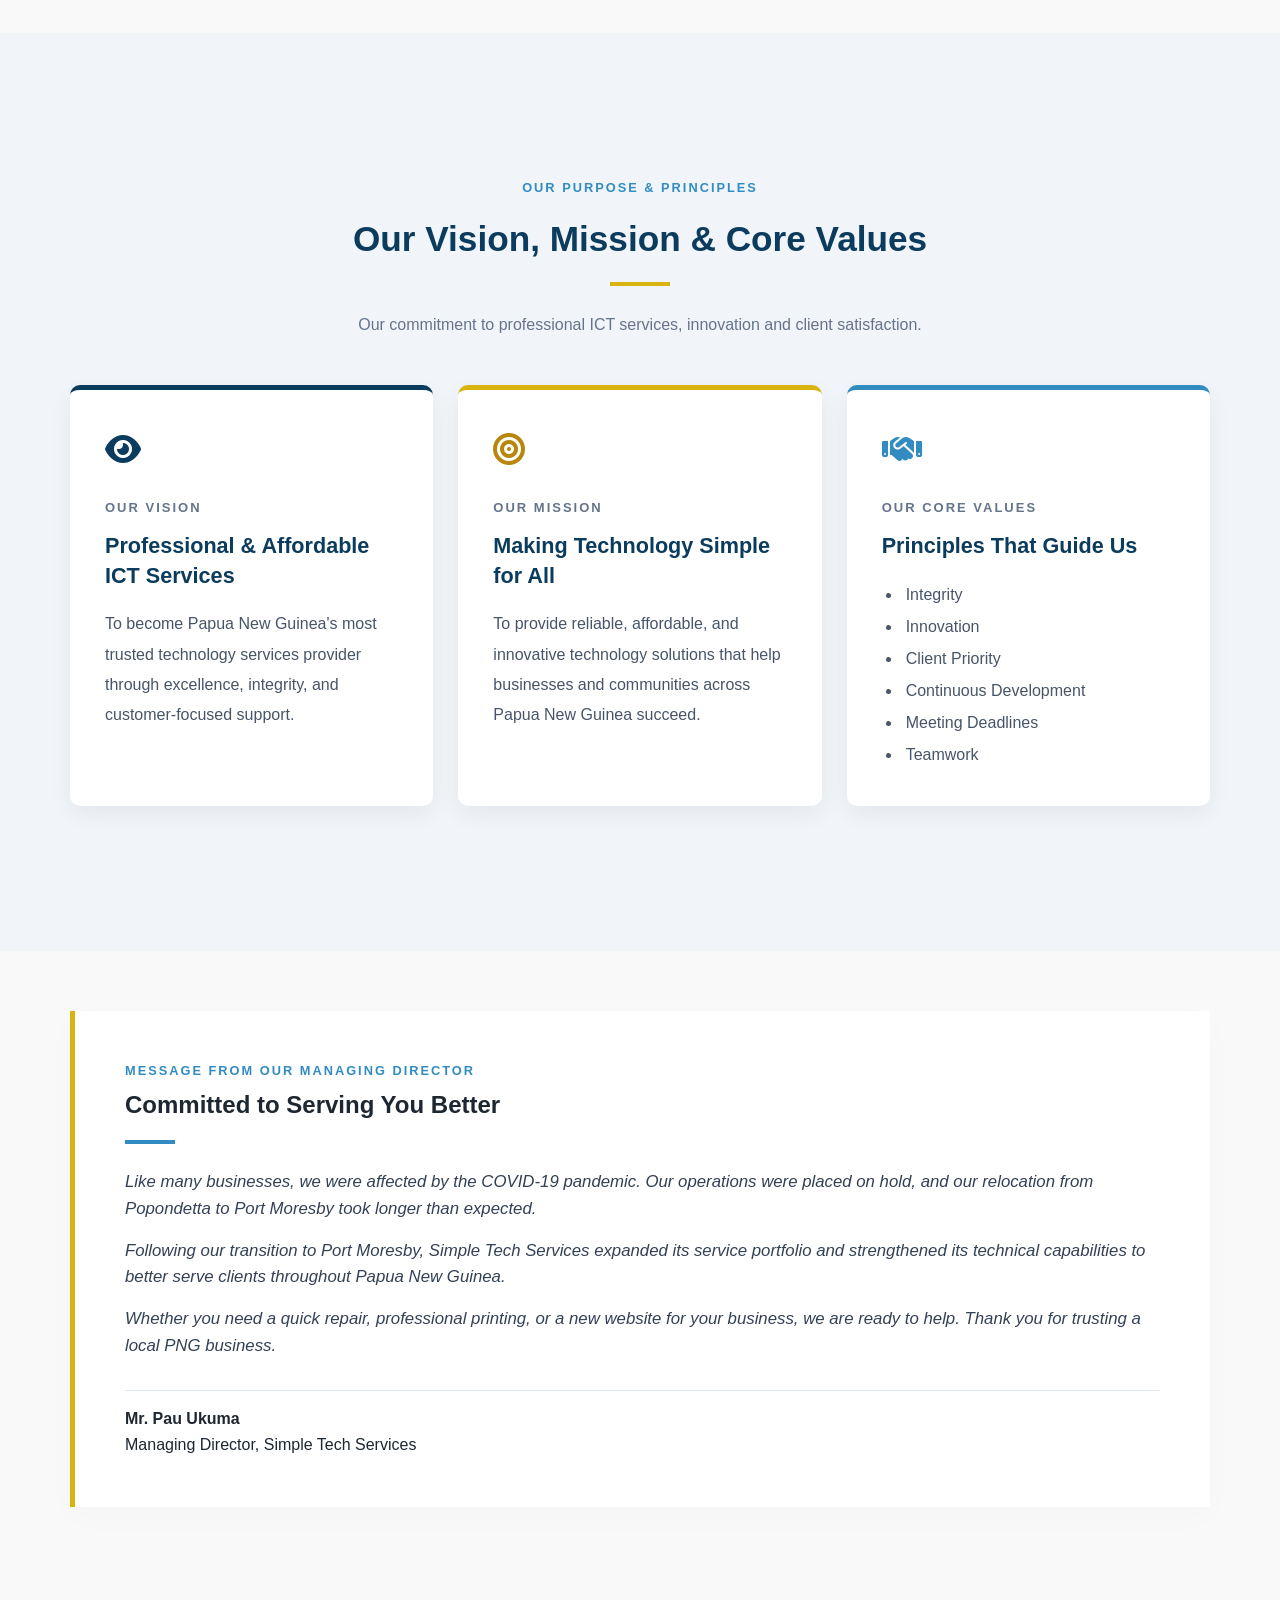
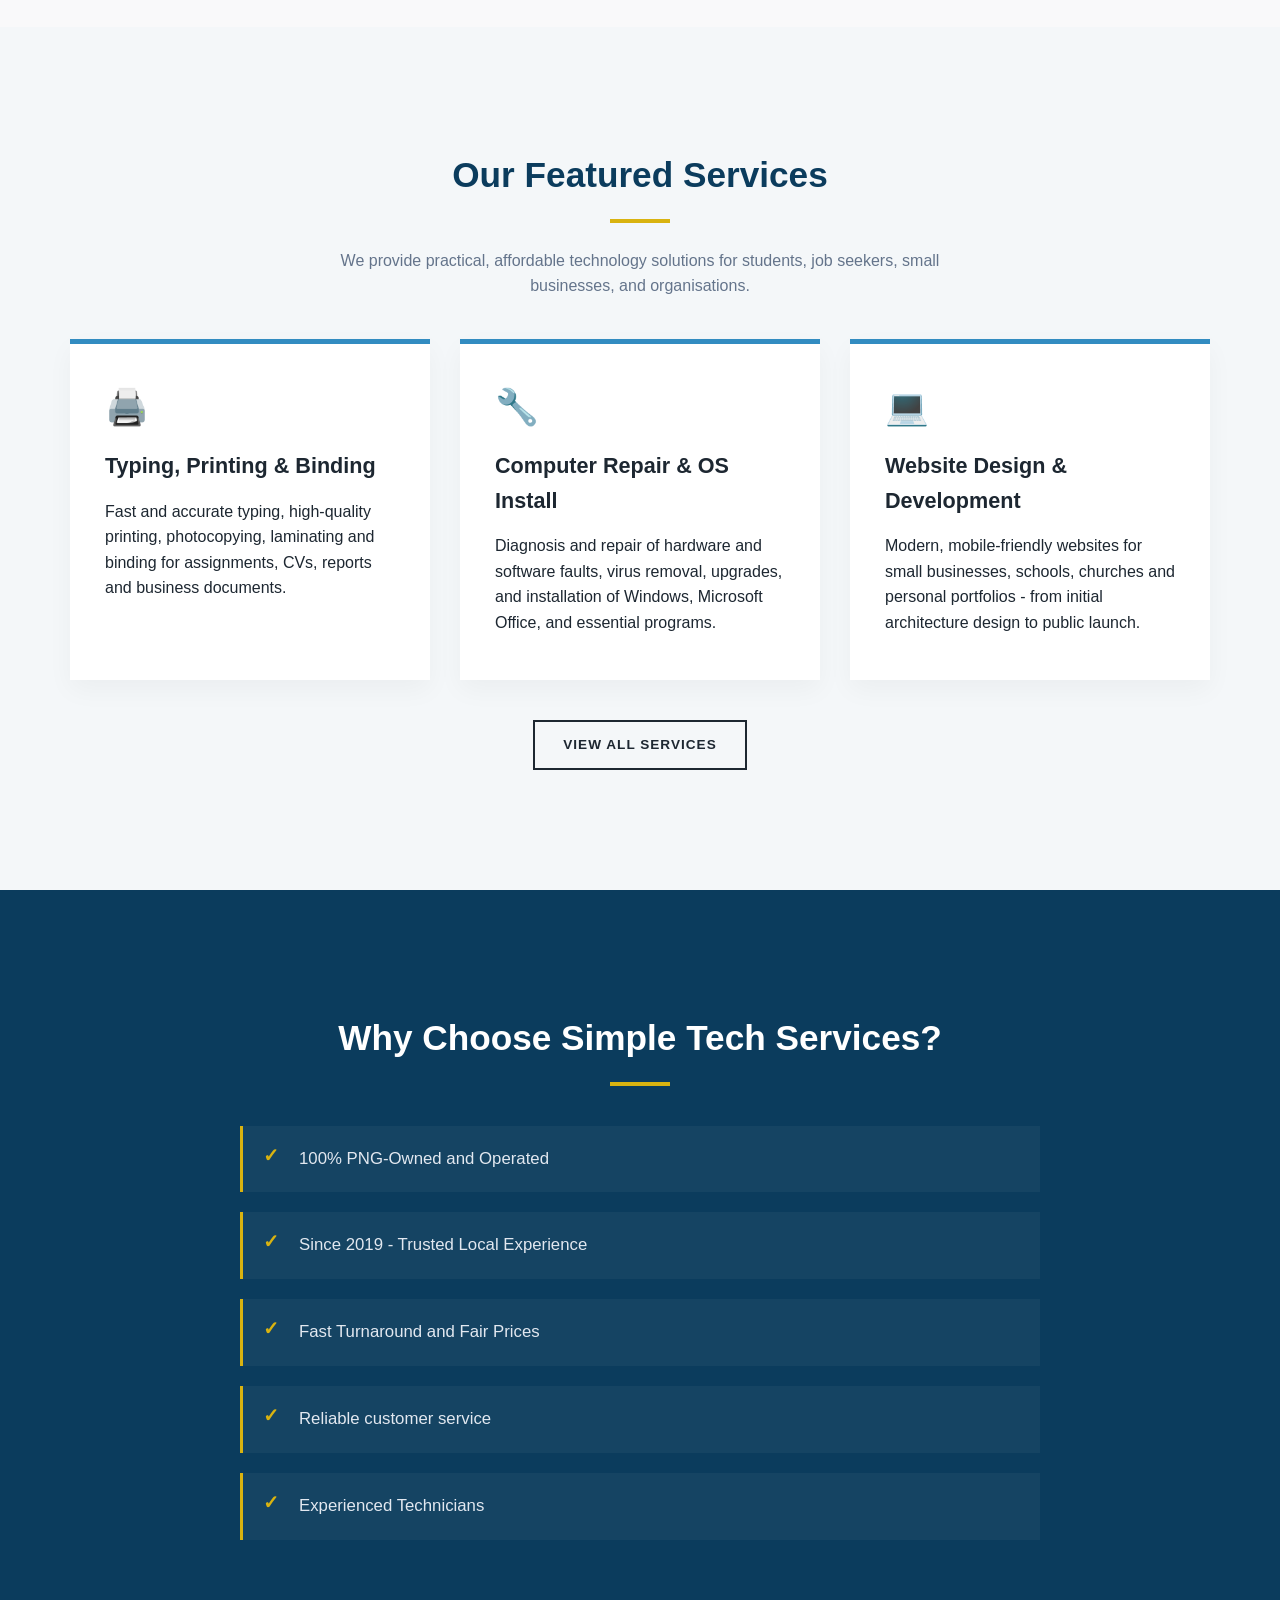
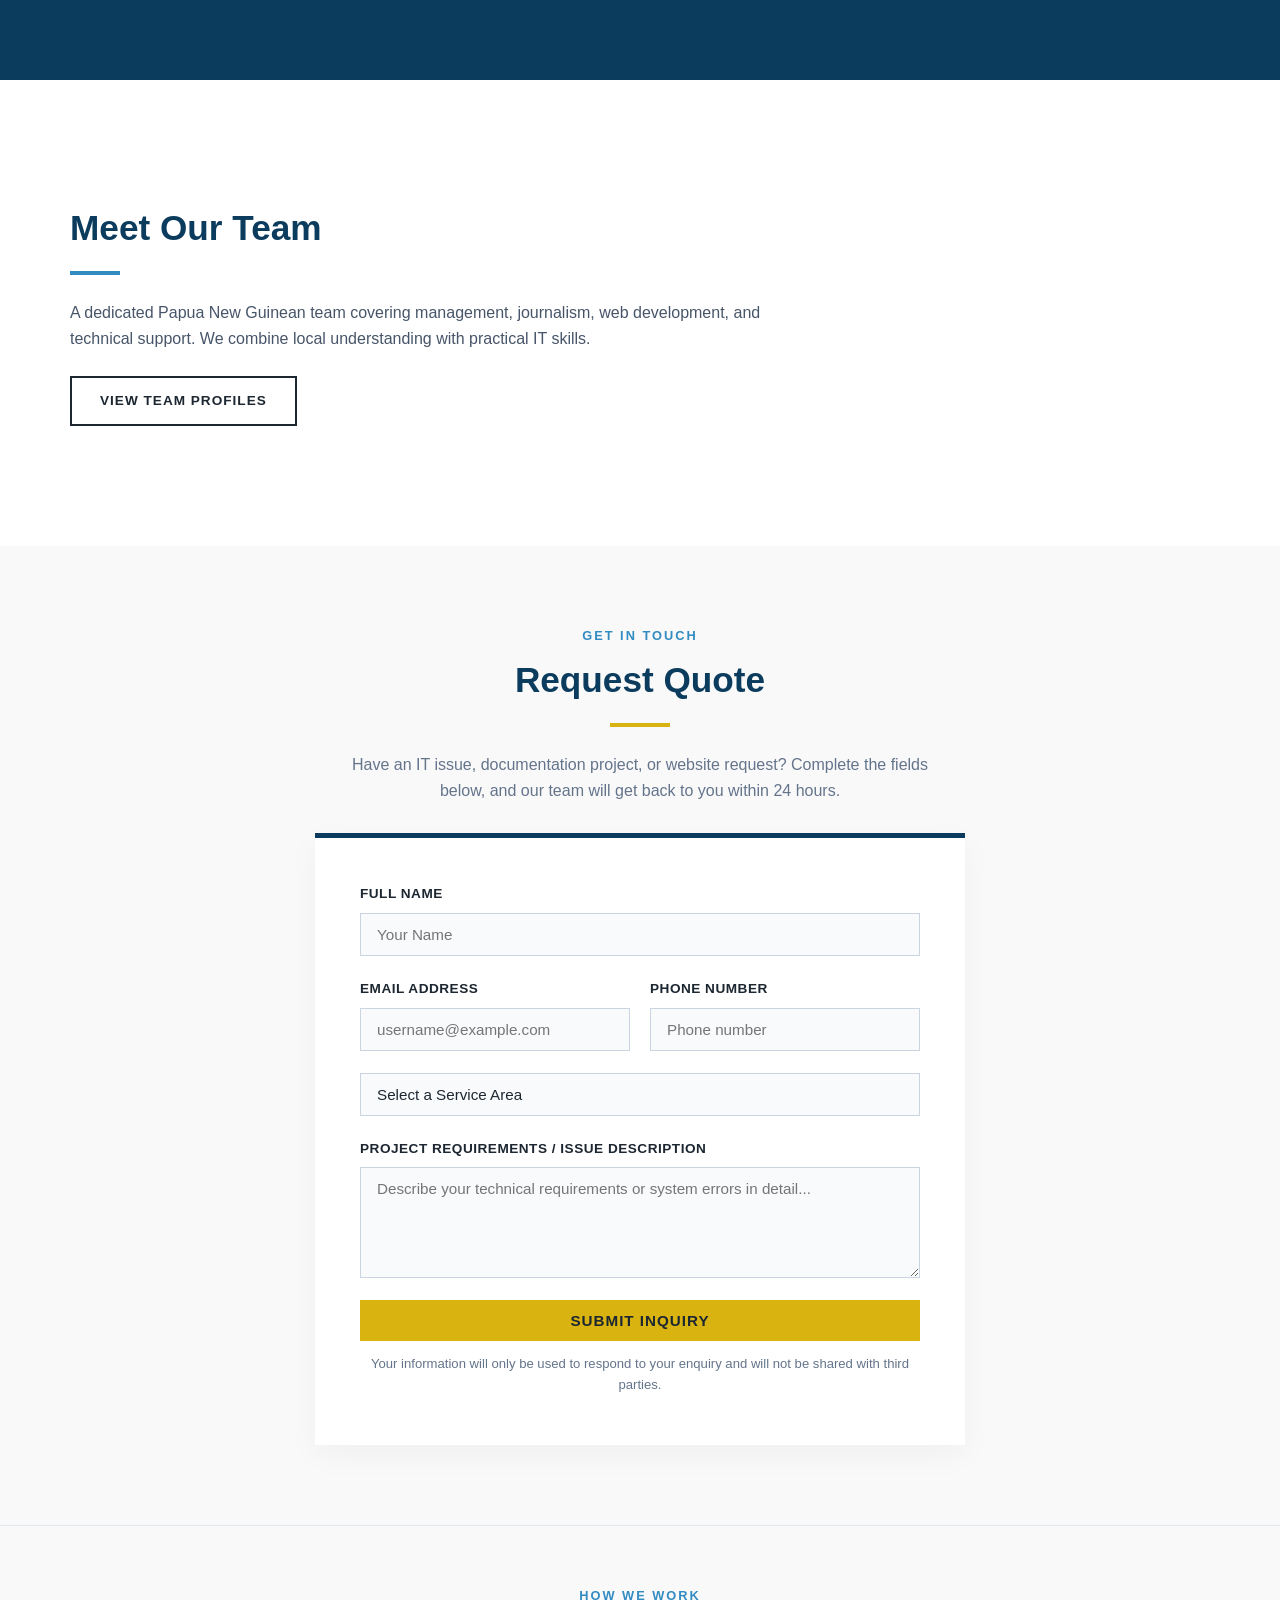
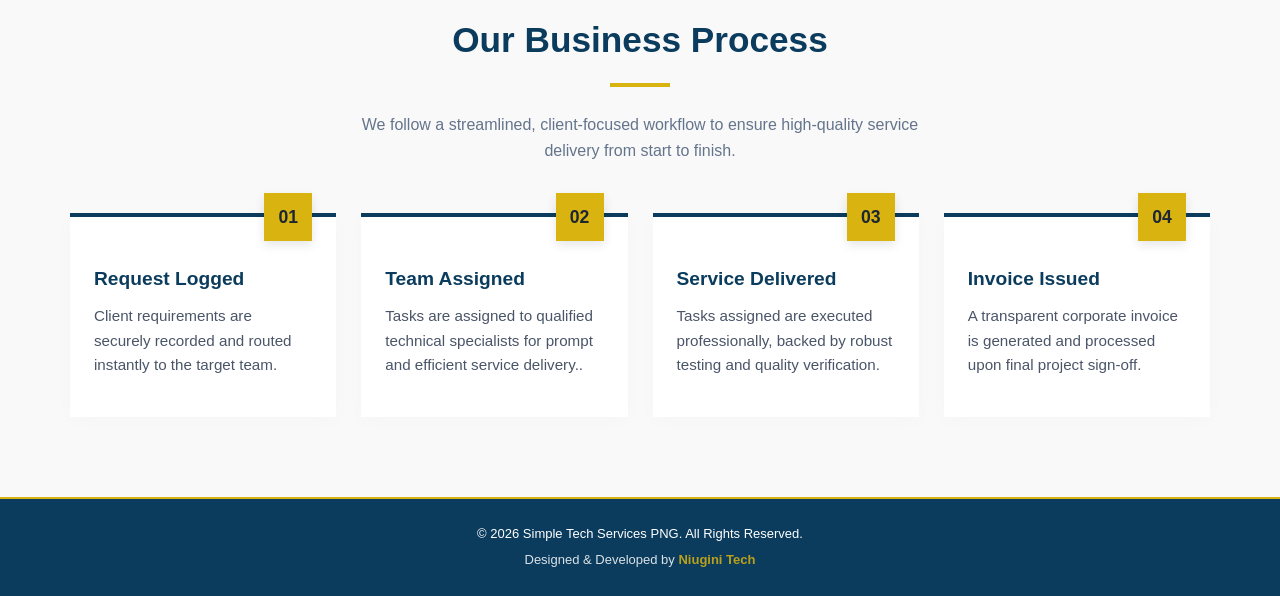
==== commit 264f681b: "html edit" ====
--- a/sts/index.html
+++ b/sts/index.html
@@ -533,29 +533,7 @@
 </div>
 
 <script src="js/script.js"></script>
-
-	<script>
-document.addEventListener("DOMContentLoaded", function () {
-    const menuToggle = document.getElementById("mobileMenuToggle");
-    const mainNav = document.getElementById("mainNav");
-
-    if (!menuToggle || !mainNav) return;
-
-    menuToggle.addEventListener("click", function () {
-        const isOpen = mainNav.classList.toggle("active");
-
-        menuToggle.setAttribute("aria-expanded", isOpen);
-        menuToggle.setAttribute(
-            "aria-label",
-            isOpen ? "Close navigation menu" : "Open navigation menu"
-        );
-
-        menuToggle.innerHTML = isOpen
-            ? '<i class="fas fa-times"></i>'
-            : '<i class="fas fa-bars"></i>';
-    });
-});
-</script>
+	
 
 <script>
 // ========================================
--- a/sts/style.css
+++ b/sts/style.css
@@ -2738,4 +2738,23 @@
     background-color: #D9B310 !important;
 }
 
-
+/* MOBILE - GET A QUOTE ACTIVE HIGHLIGHT */
+@media (max-width: 768px) {
+
+    .nav-links a.btn-nav.active-link,
+    .nav-links a.btn-nav.active-link:hover,
+    .nav-links a.btn-nav.active-link:focus,
+    .nav-links a.btn-nav.active-link:active {
+        color: #D9B310 !important;
+        background-color: rgba(217, 179, 16, 0.12) !important;
+        border: 1px solid #D9B310 !important;
+        border-left: 4px solid #D9B310 !important;
+        font-weight: 700 !important;
+    }
+
+    .nav-links a.btn-nav.active-link::after {
+        display: none;
+    }
+}
+
+
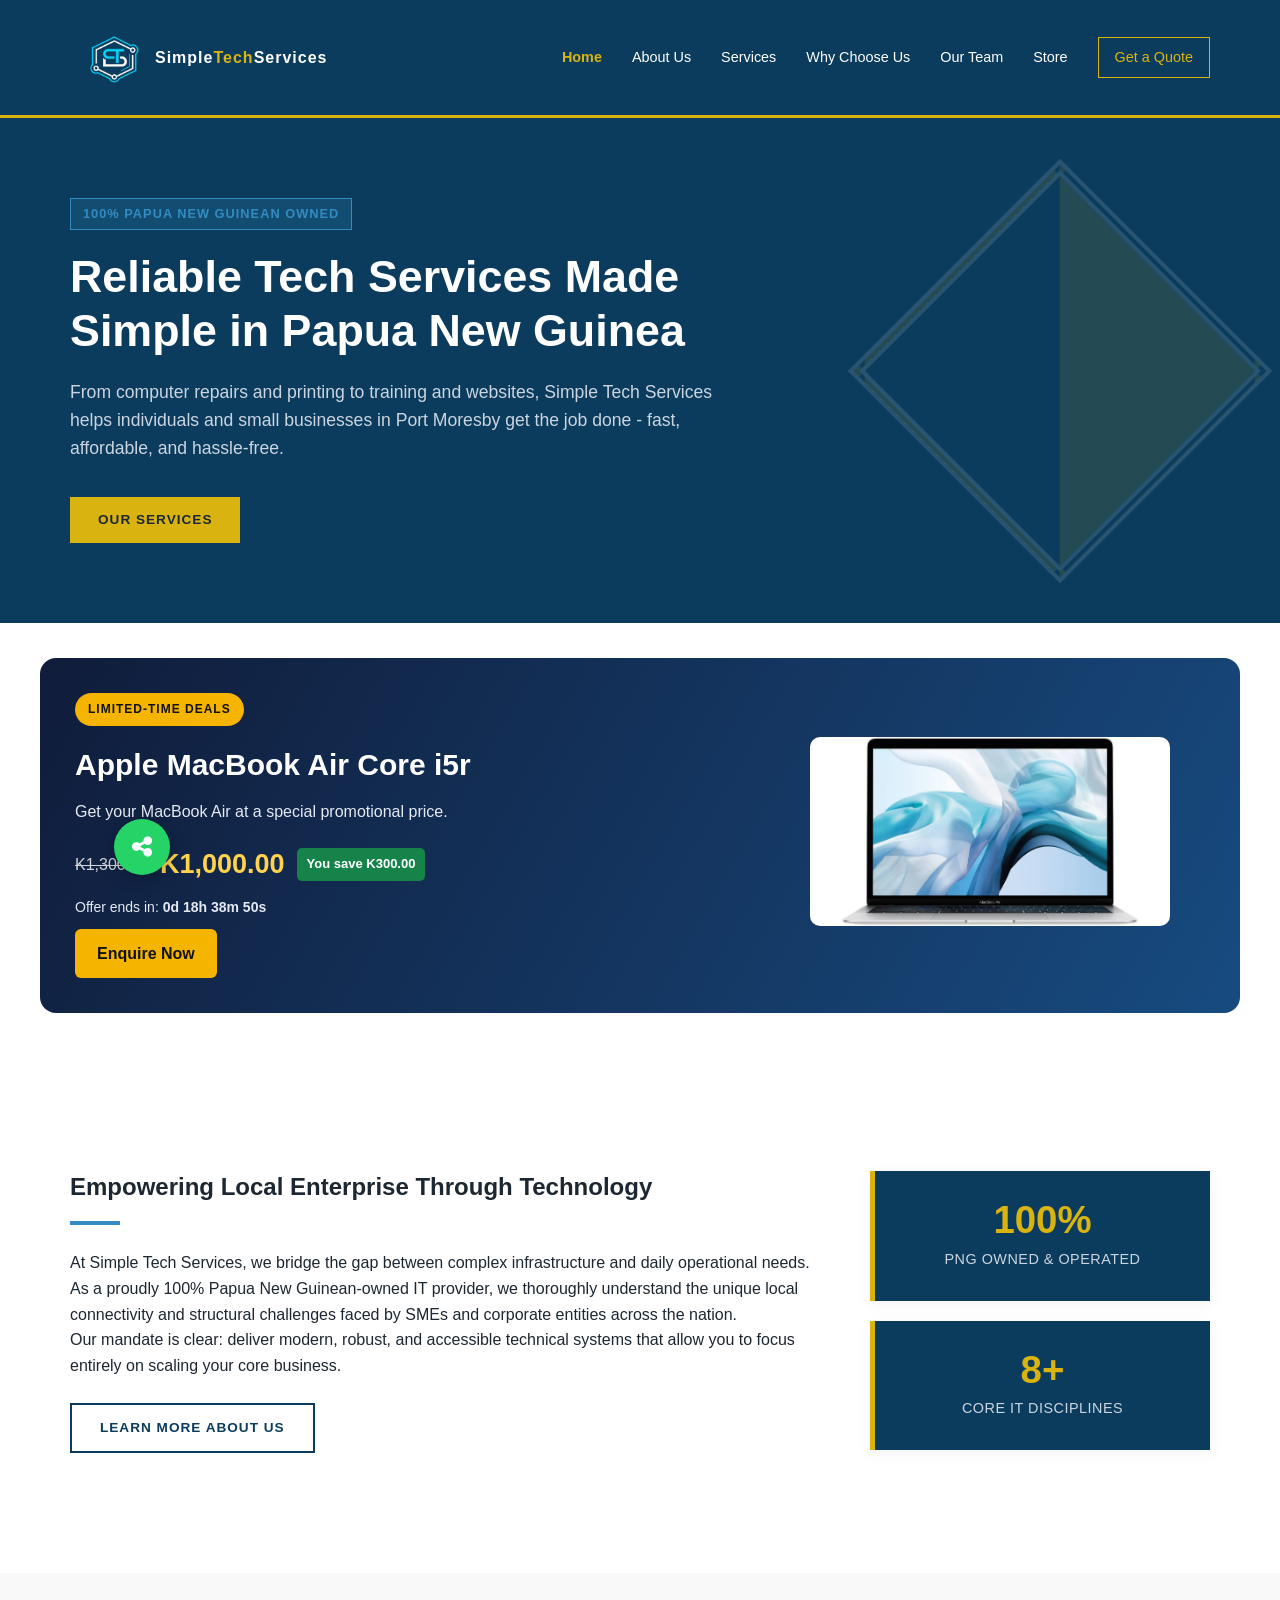
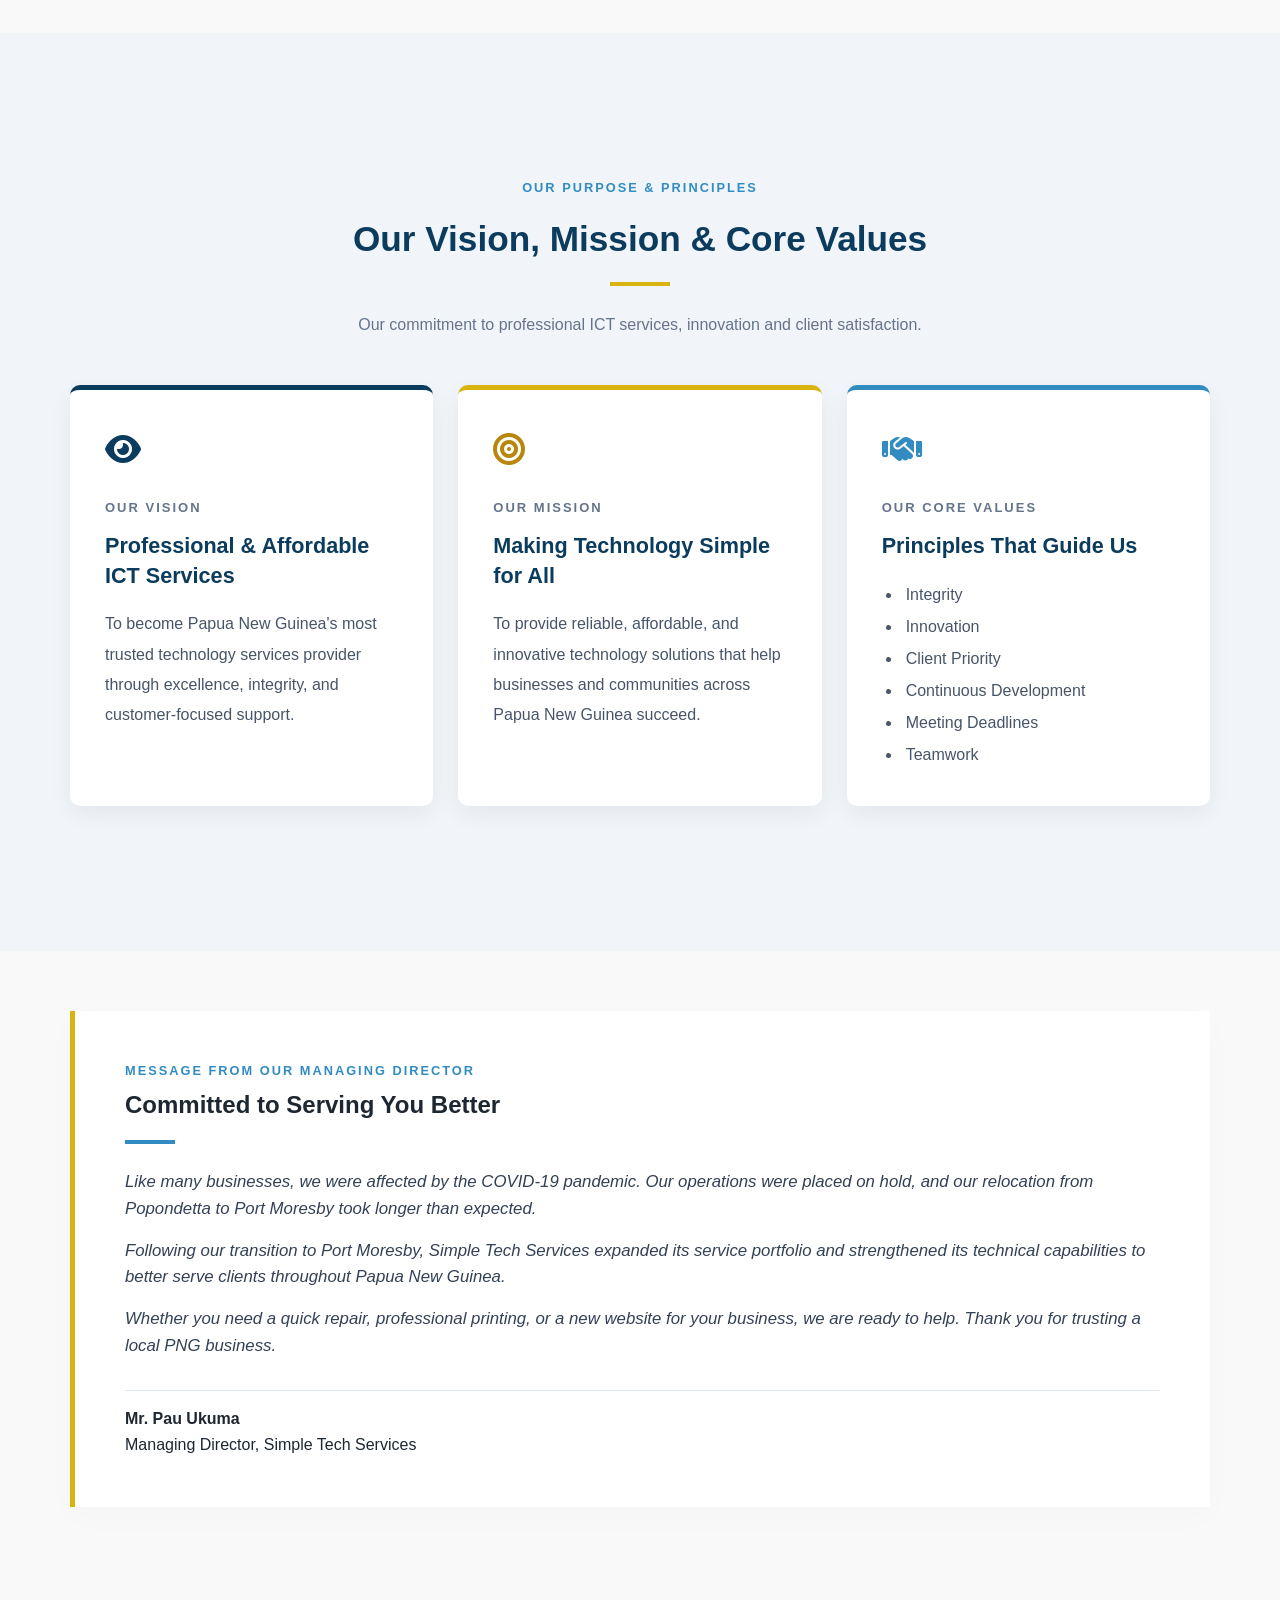
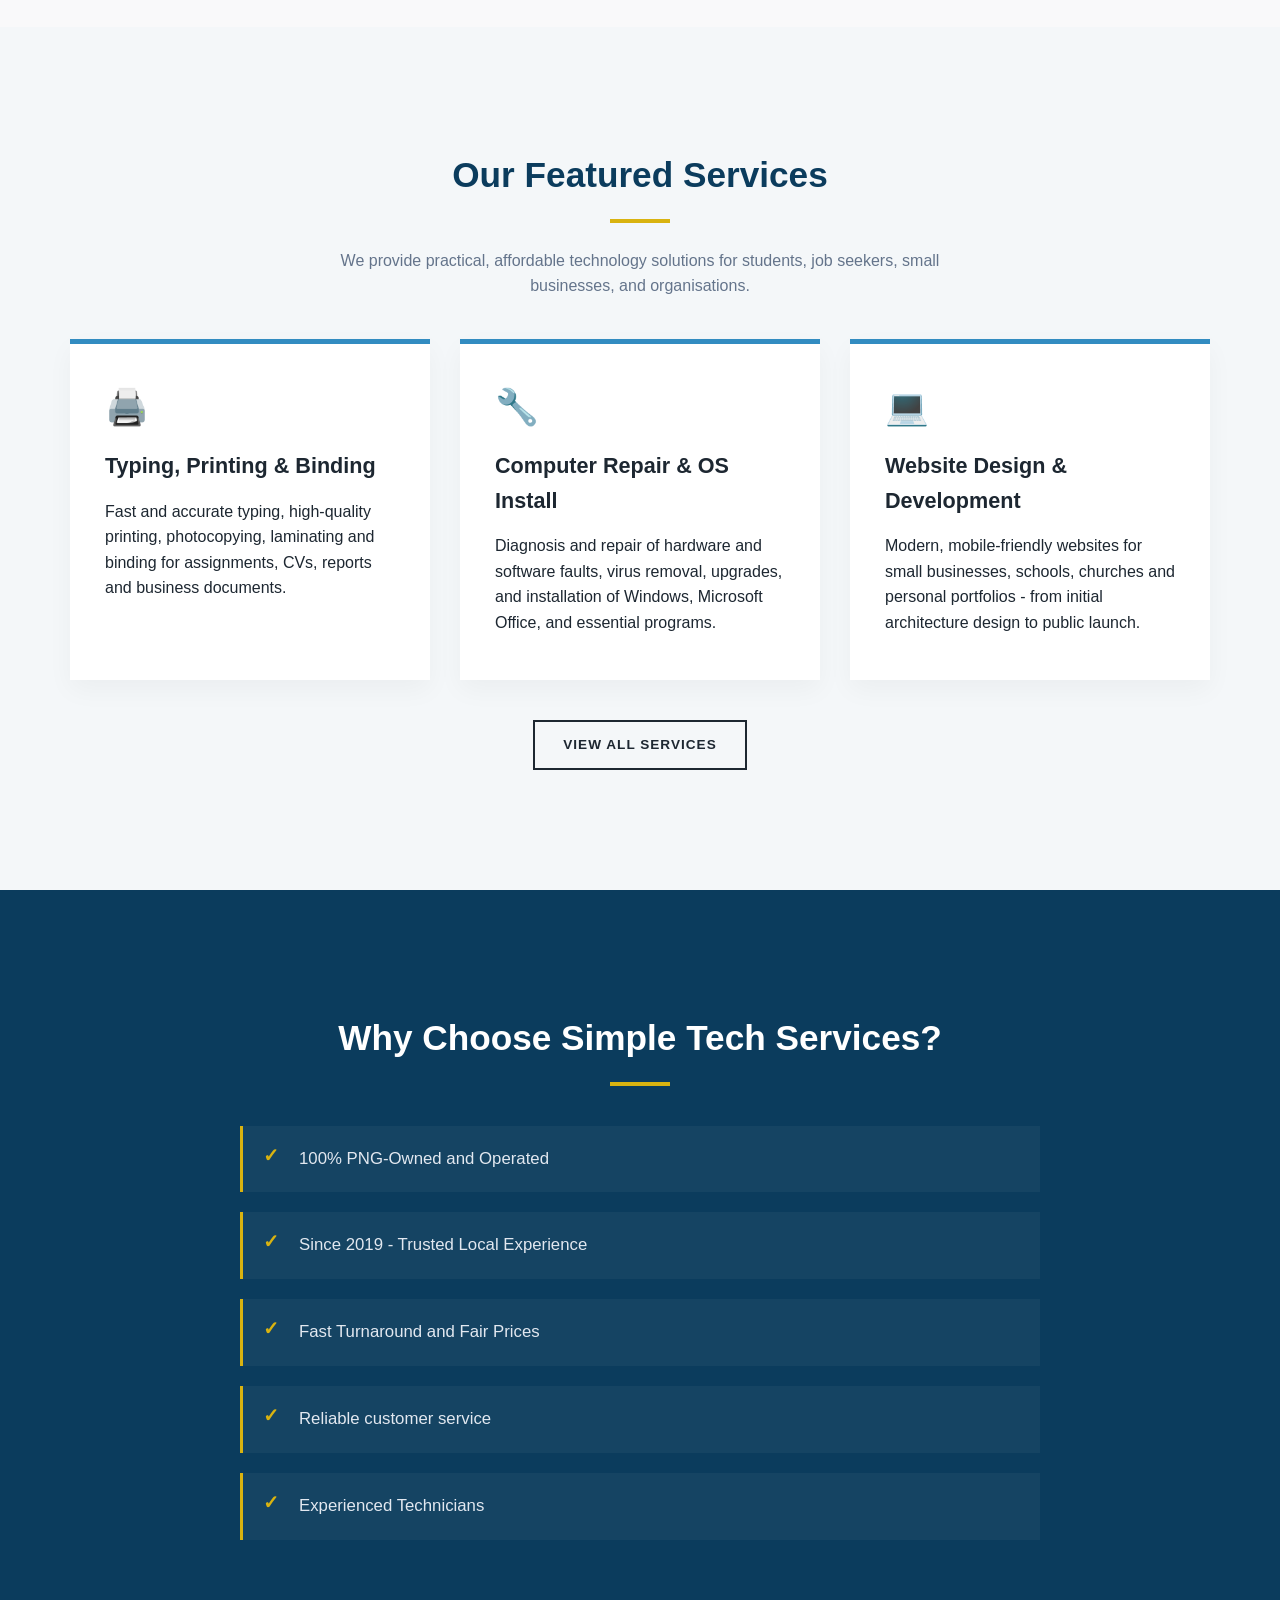
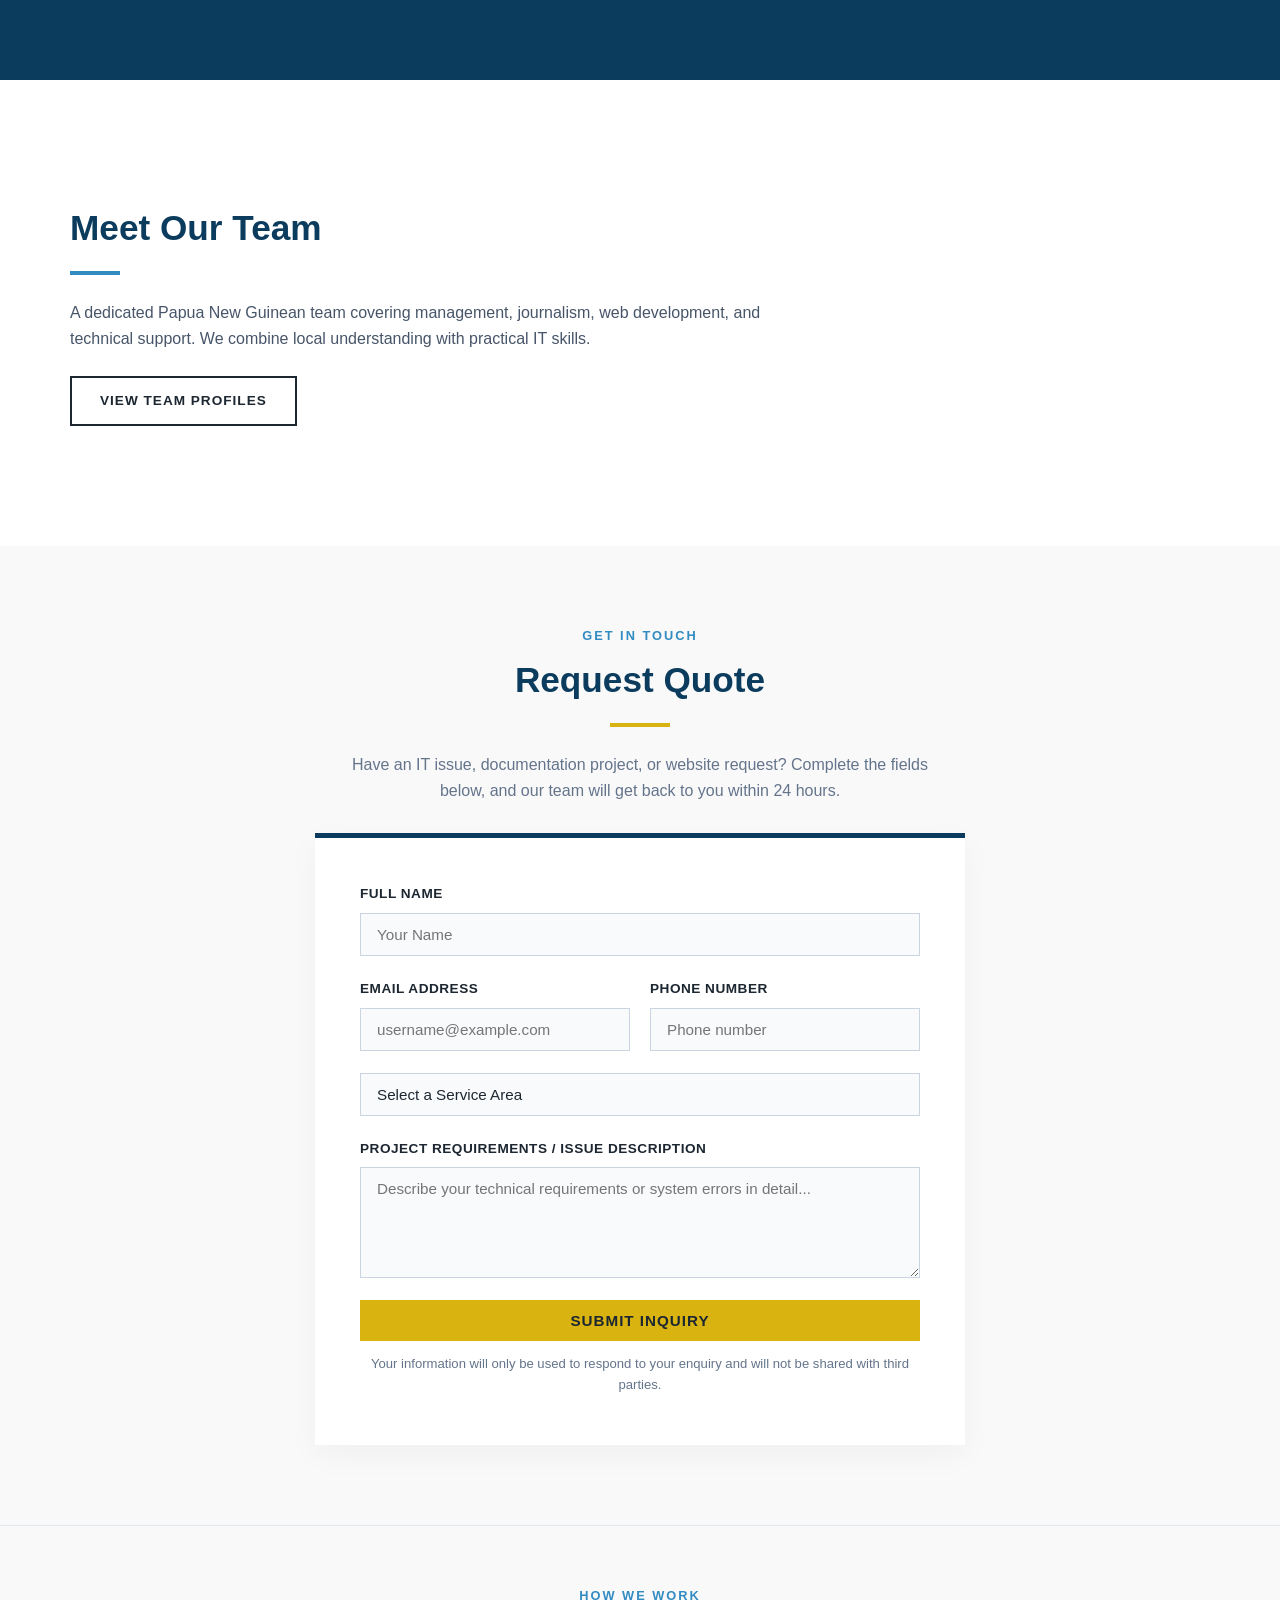
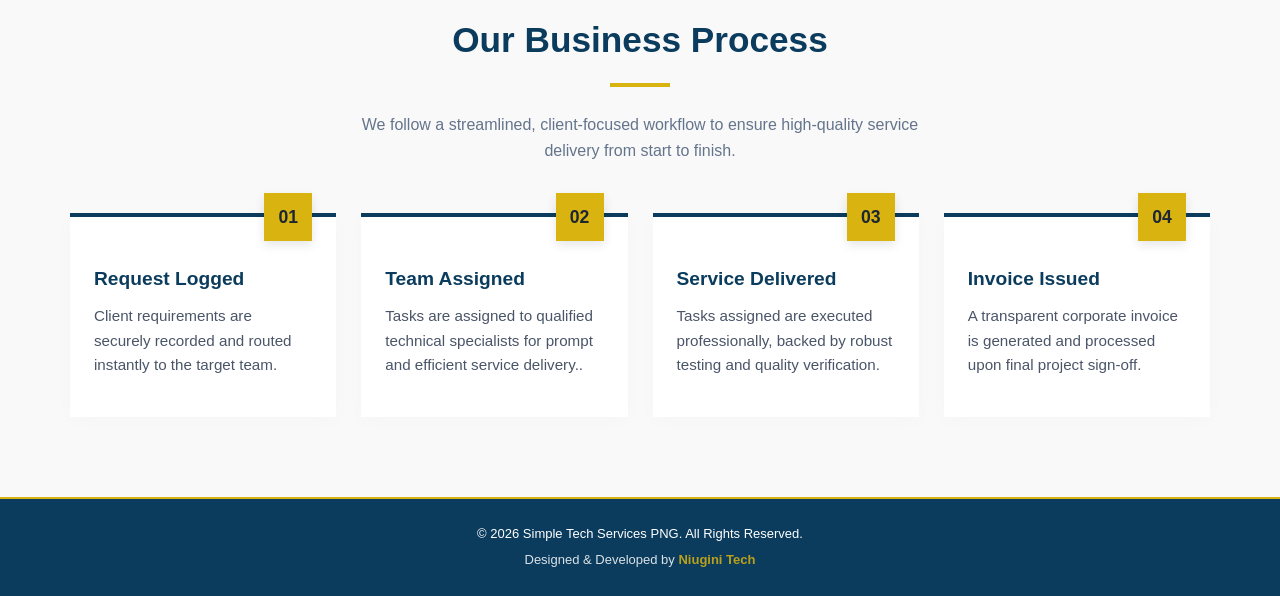
==== commit 81e2db5d: "index edit" ====
--- a/sts/index.html
+++ b/sts/index.html
@@ -533,7 +533,29 @@
 </div>
 
 <script src="js/script.js"></script>
-	
+
+	<script>
+document.addEventListener("DOMContentLoaded", function () {
+    const menuToggle = document.getElementById("mobileMenuToggle");
+    const mainNav = document.getElementById("mainNav");
+
+    if (!menuToggle || !mainNav) return;
+
+    menuToggle.addEventListener("click", function () {
+        const isOpen = mainNav.classList.toggle("active");
+
+        menuToggle.setAttribute("aria-expanded", isOpen);
+        menuToggle.setAttribute(
+            "aria-label",
+            isOpen ? "Close navigation menu" : "Open navigation menu"
+        );
+
+        menuToggle.innerHTML = isOpen
+            ? '<i class="fas fa-times"></i>'
+            : '<i class="fas fa-bars"></i>';
+    });
+});
+</script>
 
 <script>
 // ========================================
--- a/sts/style.css
+++ b/sts/style.css
@@ -2758,3 +2758,7 @@
 }
 
 
+
+
+
+
